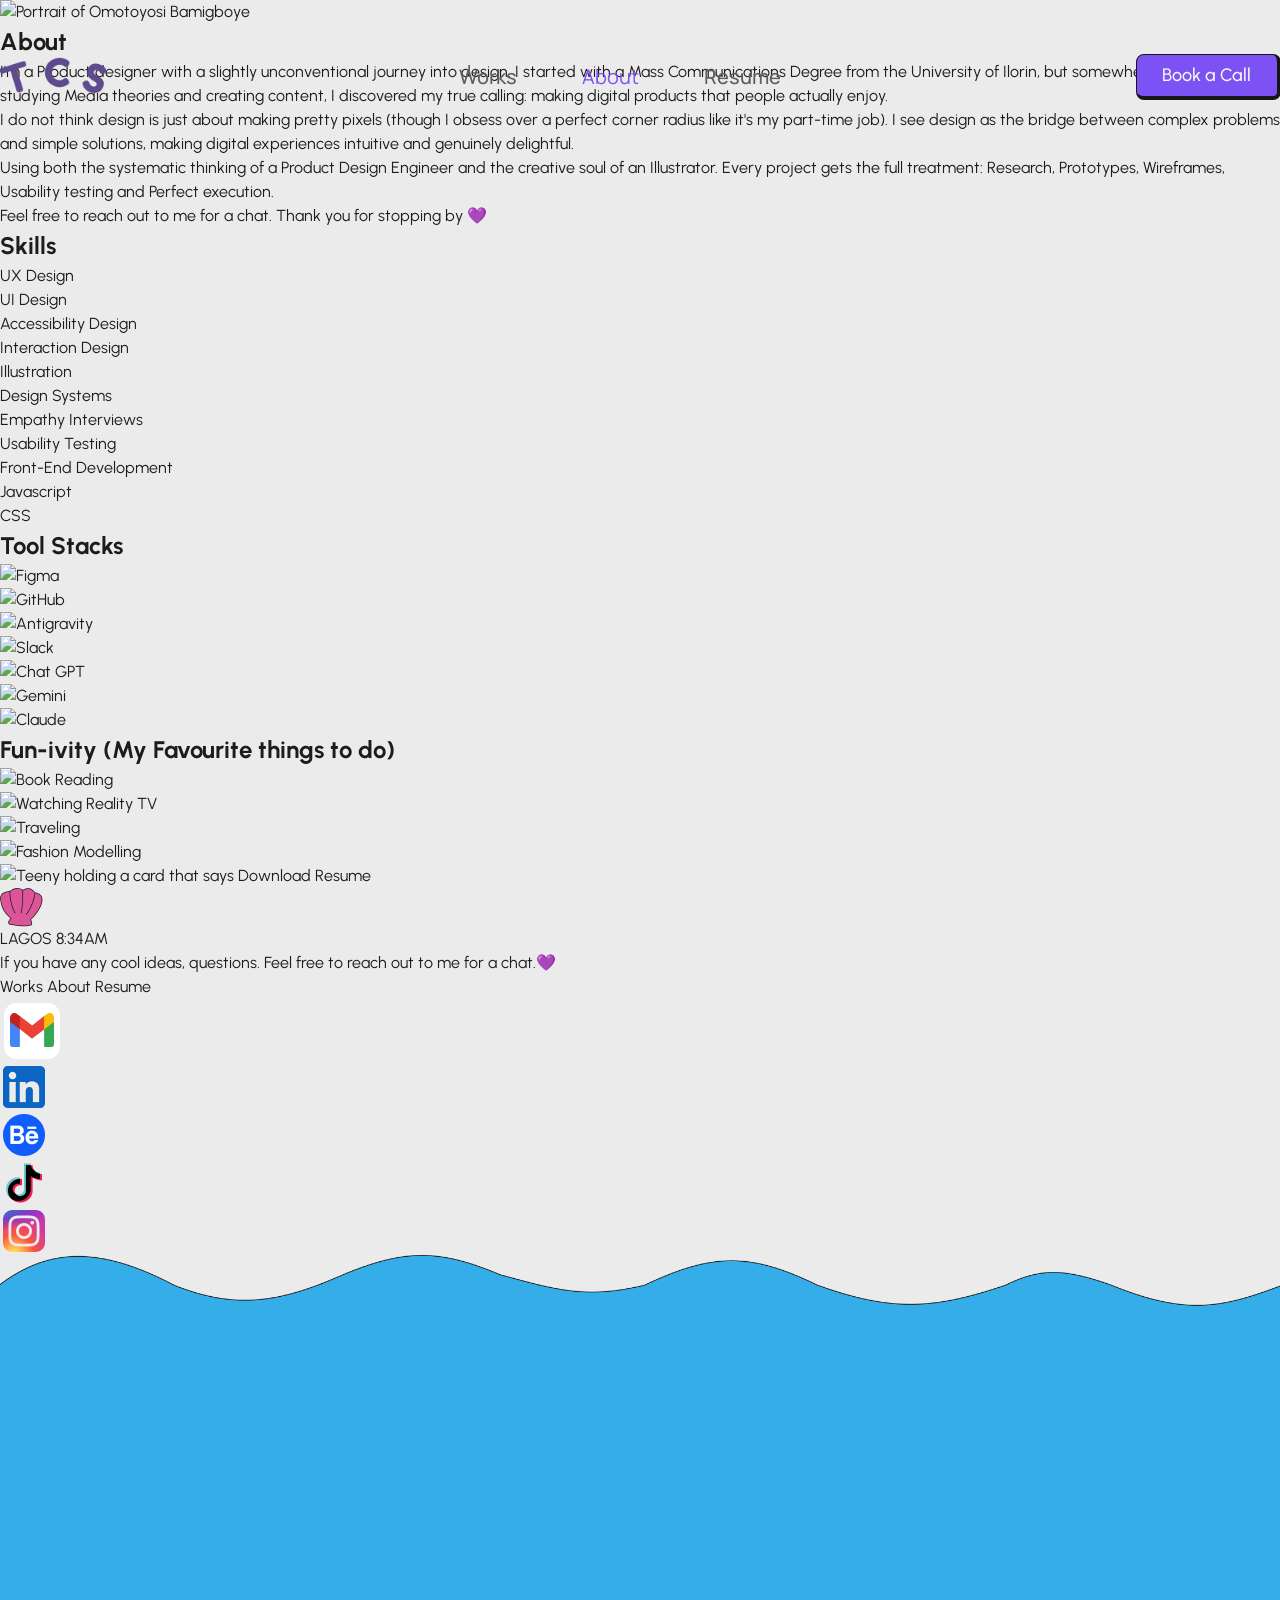
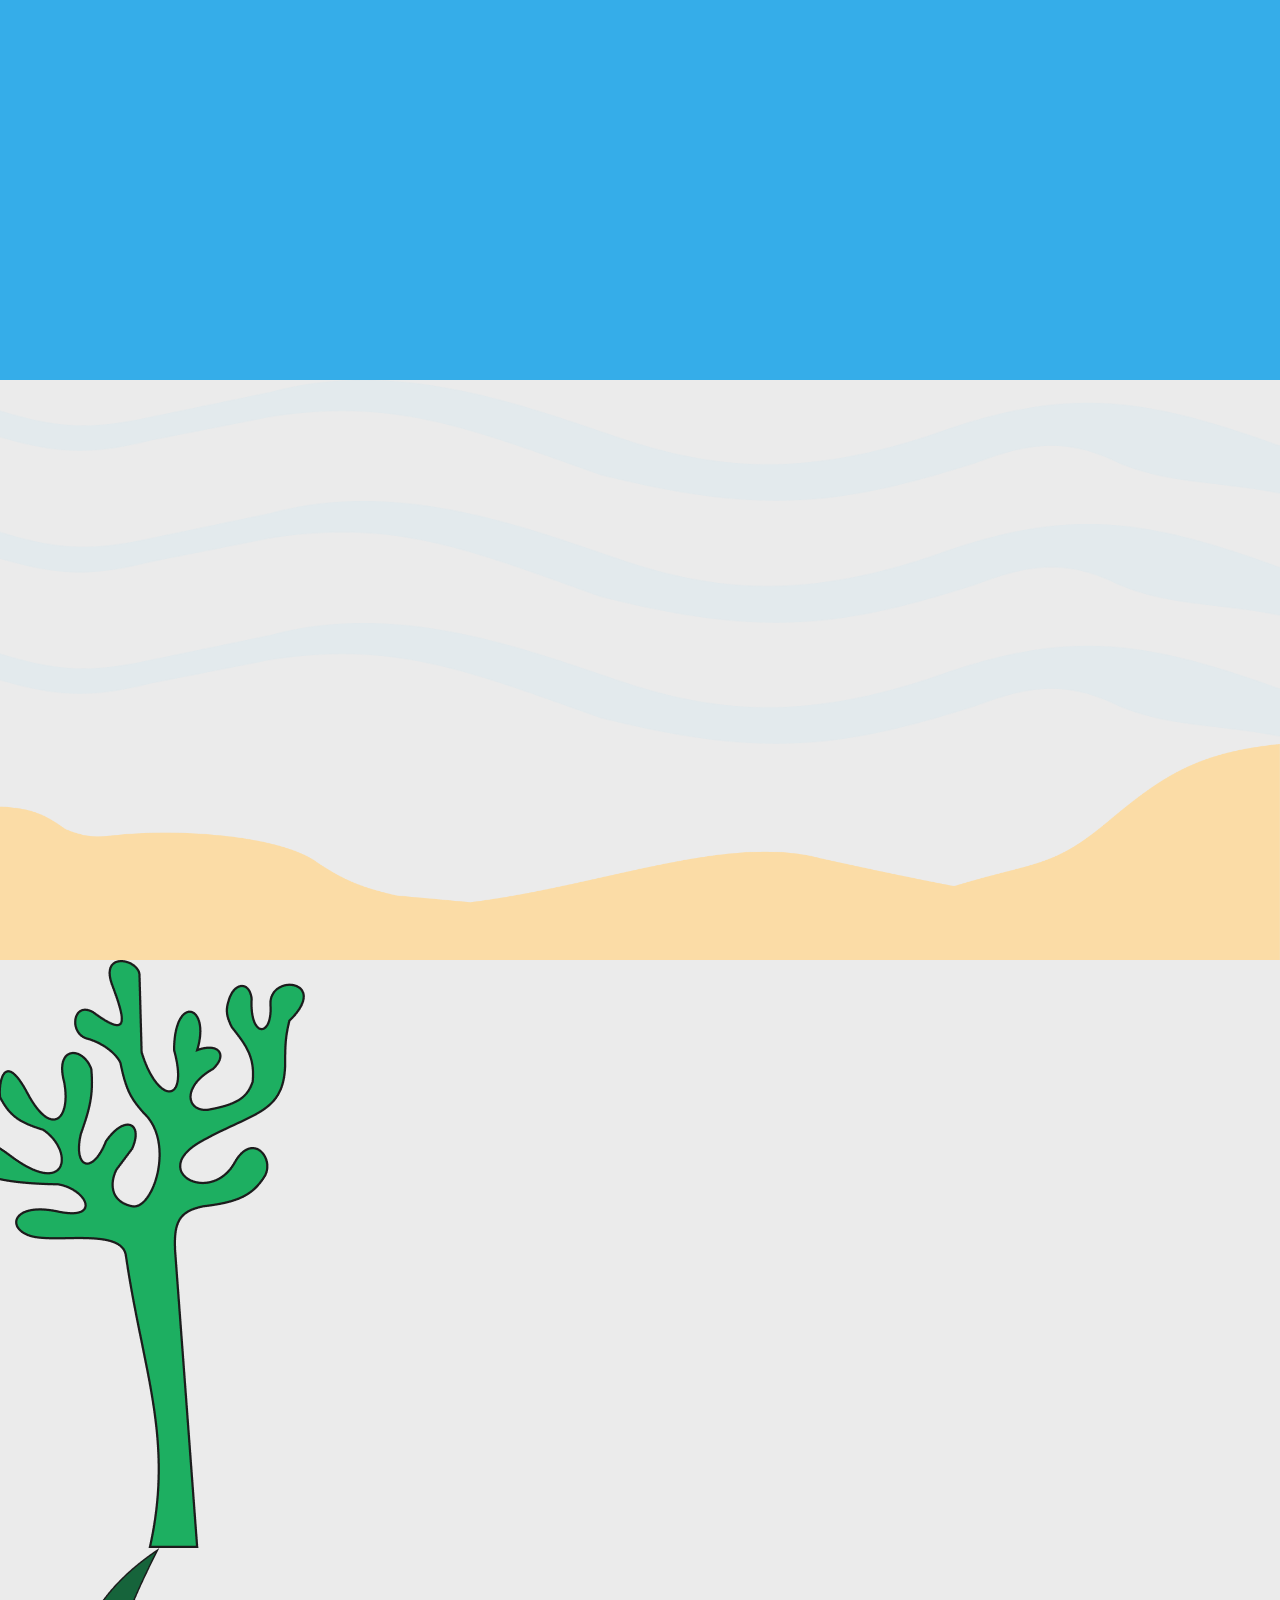
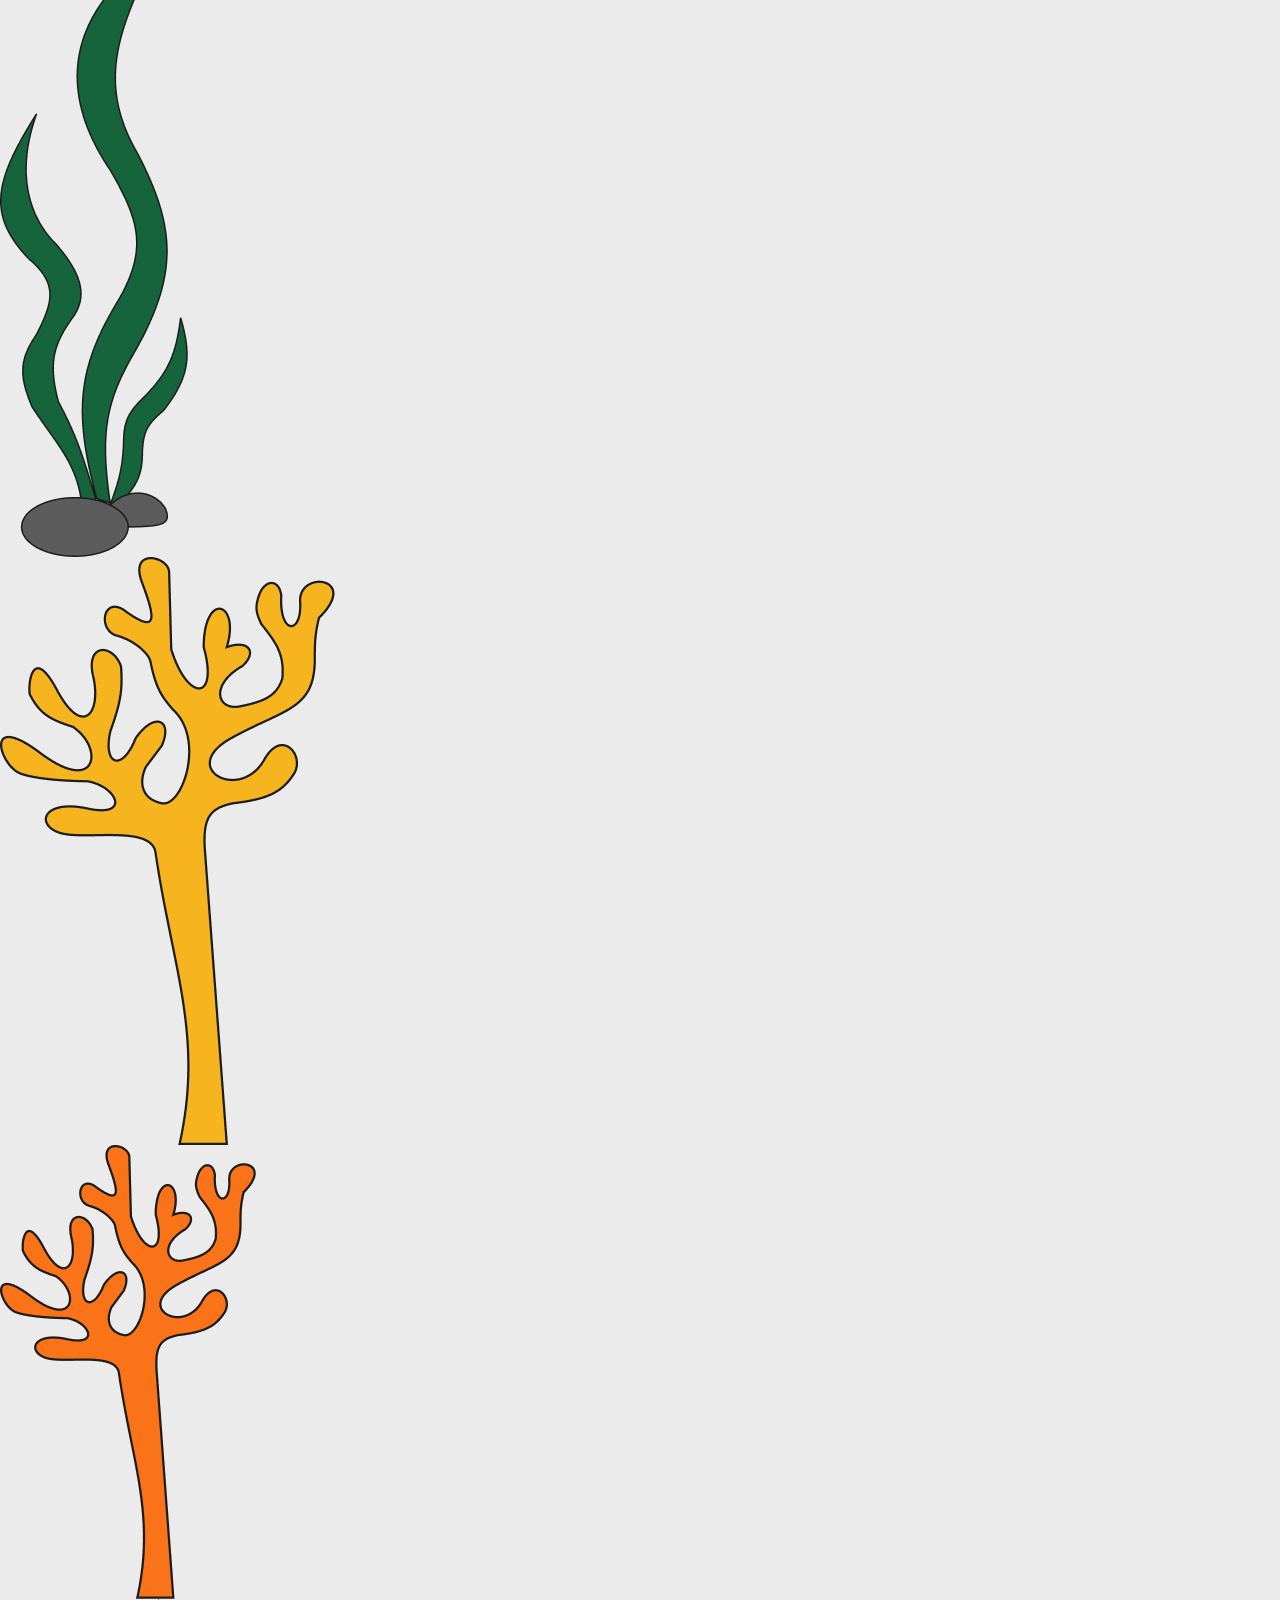
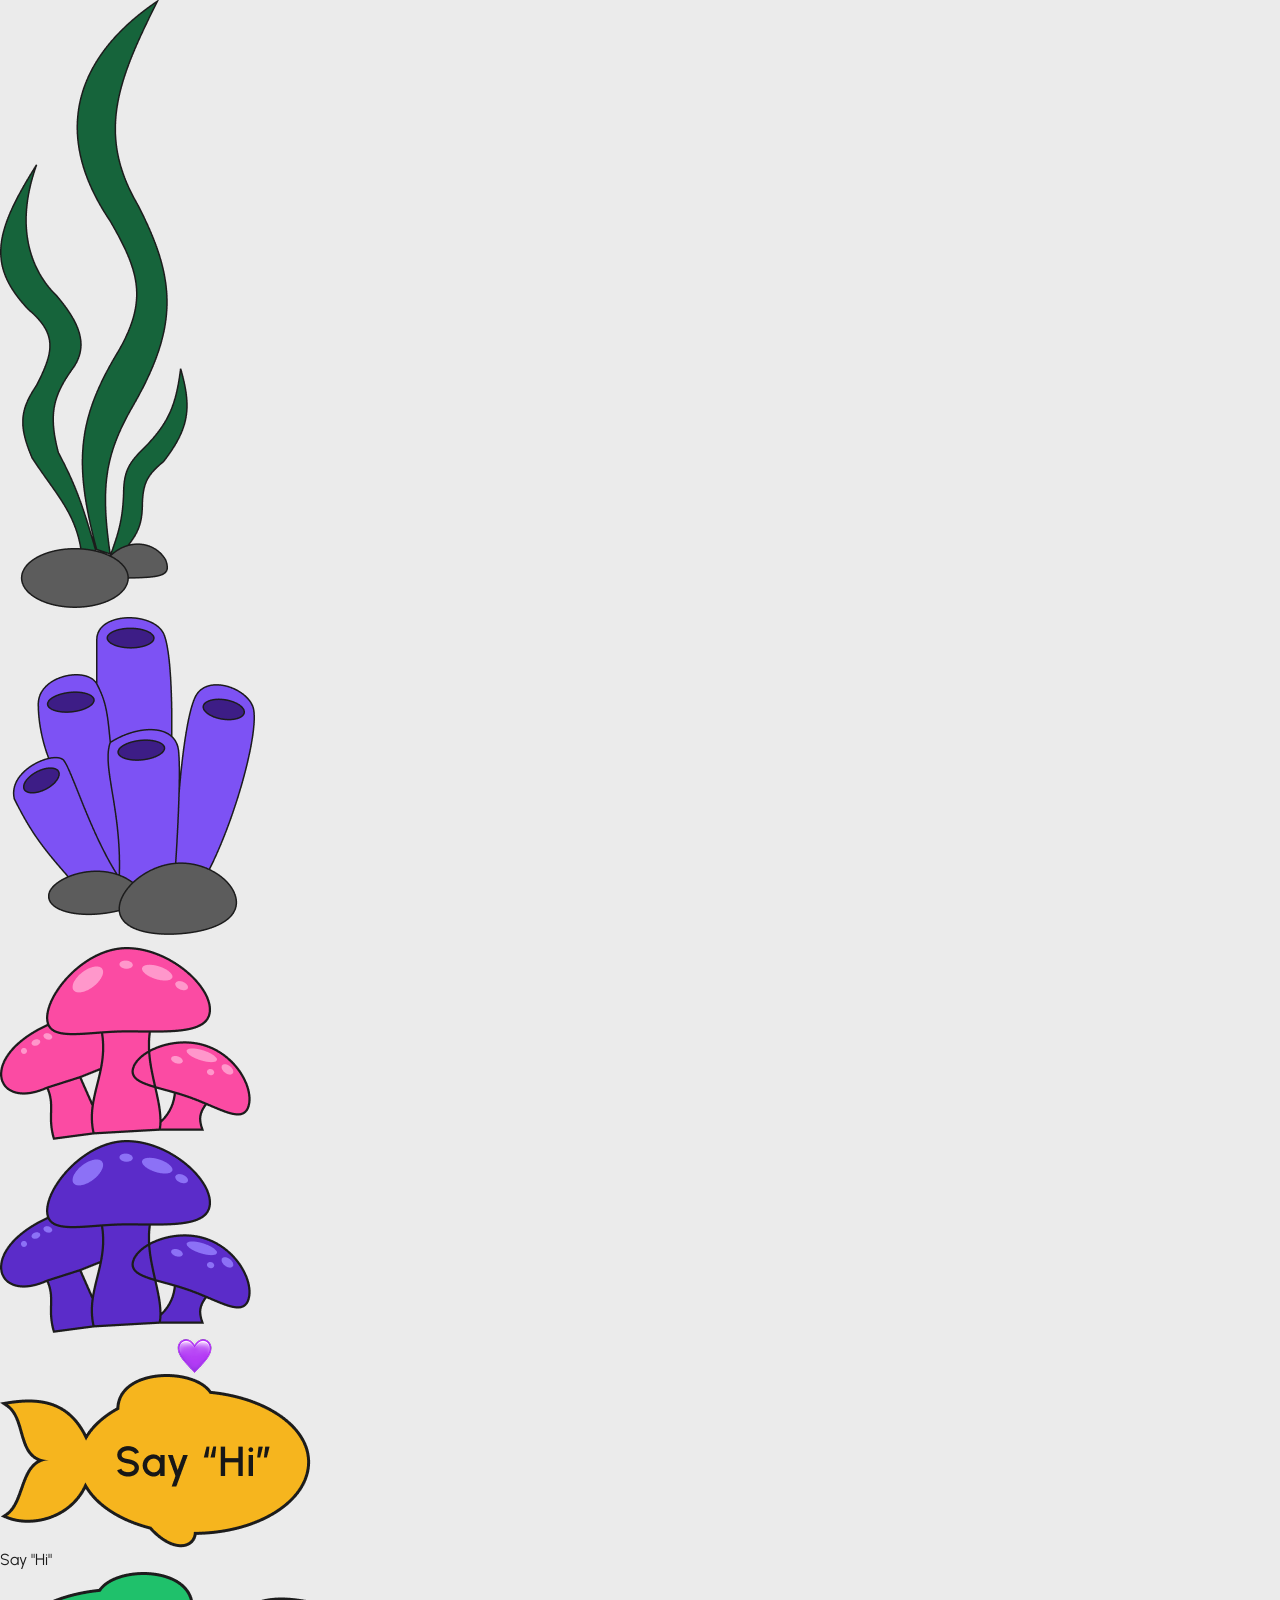
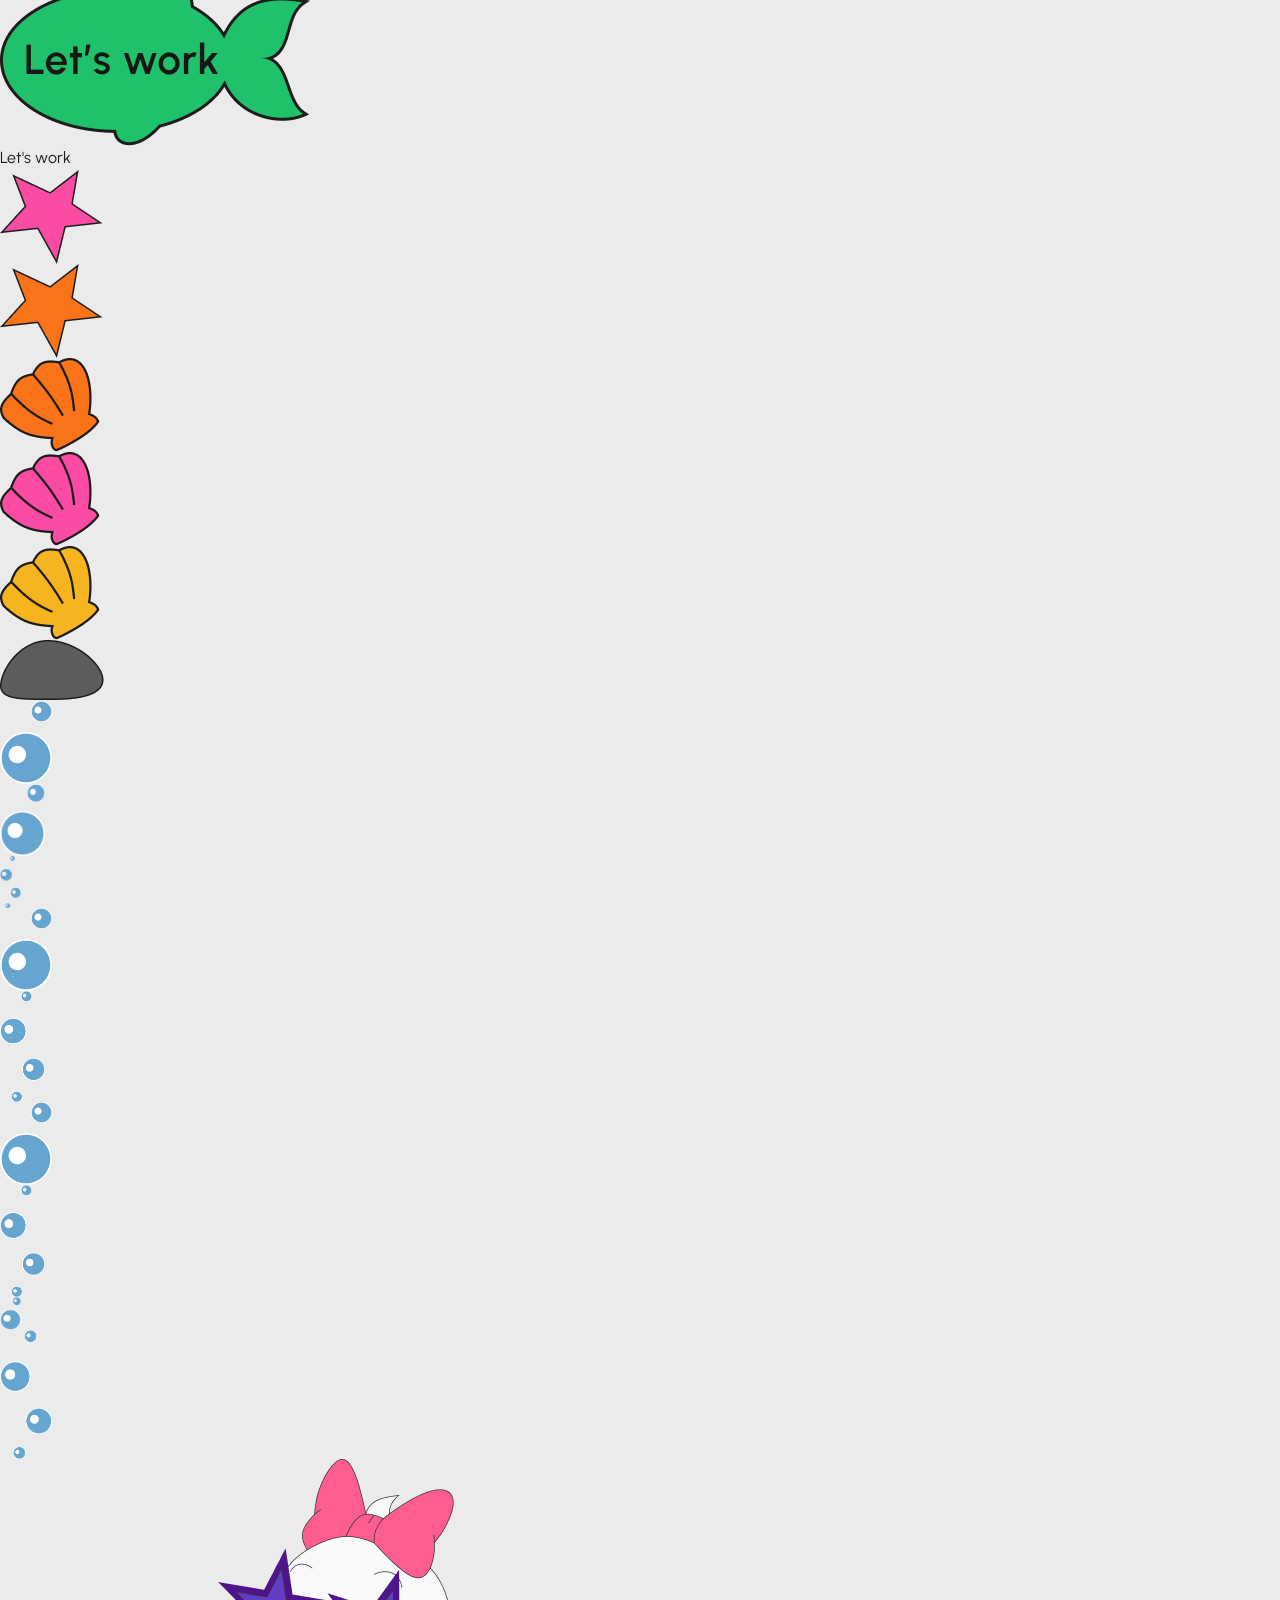
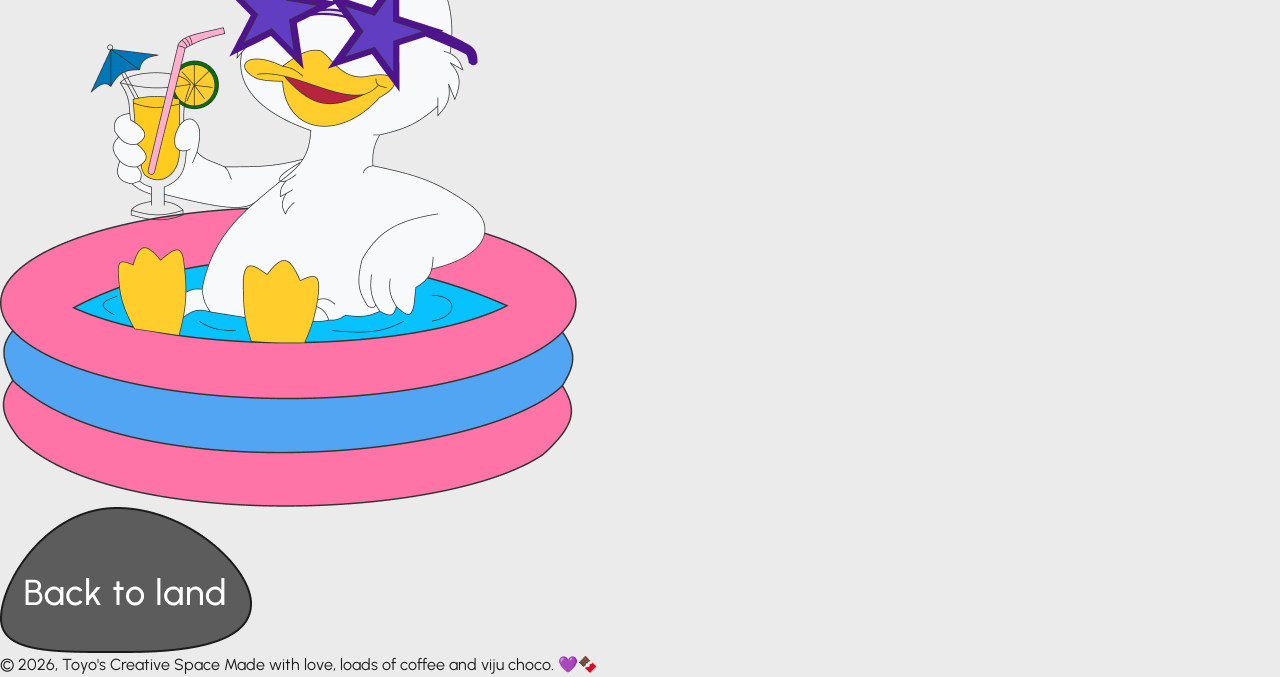
==== about.html @ 99647dff "made some changes to the project view" ====
<!DOCTYPE html>
<html lang="en">
<head>
  <meta charset="UTF-8">
  <meta name="viewport" content="width=device-width, initial-scale=1.0">
  <meta name="description" content="About Omotoyosi Bamigboye — Product Designer, Design Engineer & Illustrator.">
  <title>About — Toyo's Creative Space</title>
  <link rel="stylesheet" href="css/global.css">
  <link rel="stylesheet" href="css/style.css">
  <link rel="stylesheet" href="css/about.css">
  <link href="https://fonts.googleapis.com/css2?family=Dancing+Script:wght@500&display=swap" rel="stylesheet">
  <link rel="icon" href="favicon.ico" type="image/x-icon">
</head>
<body>

  <!-- Skip Link -->
  <a href="#main-content" class="skip-link">Skip to main content</a>

  <!-- Mobile Menu Overlay -->
  <div class="mobile-menu" id="mobile-menu" role="dialog" aria-modal="true" aria-label="Navigation menu">
    <div class="mobile-menu__header">
      <a href="index.html" class="mobile-menu__logo">
        <img src="portfolio-design-images/tcs-logo.png" alt="Toyo's Creative Space home">
      </a>
      <button class="mobile-menu__close" aria-label="Close navigation menu">
        <svg width="18" height="18" viewBox="0 0 18 18" fill="none" xmlns="http://www.w3.org/2000/svg" aria-hidden="true">
          <path d="M16 2L2 16M2 2L16 16" stroke="#292929" stroke-width="2" stroke-linecap="round"/>
        </svg>
      </button>
    </div>
    <nav class="mobile-menu__nav">
      <a href="index.html#projects" class="mobile-menu__link">Works</a>
      <a href="about.html" class="mobile-menu__link">About</a>
      <a href="https://drive.google.com/file/d/1CQYjmtOOulWqzke0gi_U4UttHId4qYxD/view?usp=drive_link" class="mobile-menu__link" target="_blank" rel="noopener noreferrer">Resume</a>
    </nav>
    <div class="mobile-menu__actions">
      <a href="https://cal.com/toyoscreativespace/project-discovery-call" class="mobile-menu__btn" target="_blank" rel="noopener noreferrer" aria-label="Book a call (opens in new tab)">&#128197; Book a Call &rarr;</a>
    </div>
  </div>

  <!-- Navigation -->
  <header>
    <nav class="nav" aria-label="Main navigation">
      <a href="index.html" class="nav__logo"><img src="portfolio-design-images/tcs-logo.png" alt="Toyo's Creative Space home"></a>
      <div class="nav__links">
        <a href="index.html#projects" class="nav__link">Works</a>
        <a href="about.html" class="nav__link nav__link--active">About</a>
        <a href="https://drive.google.com/file/d/1CQYjmtOOulWqzke0gi_U4UttHId4qYxD/view?usp=drive_link" class="nav__link" target="_blank" rel="noopener noreferrer">Resume</a>
      </div>
      <div class="nav__actions">
        <a href="https://cal.com/toyoscreativespace/project-discovery-call" class="nav__btn" target="_blank" rel="noopener noreferrer" aria-label="Book a call (opens in new tab)">Book a Call</a>
        <button class="nav__hamburger" aria-expanded="false" aria-controls="mobile-menu" aria-label="Open navigation menu">
          <span class="nav__hamburger-line"></span>
          <span class="nav__hamburger-line"></span>
          <span class="nav__hamburger-line"></span>
        </button>
      </div>
    </nav>
  </header>

  <!-- Main Content -->
  <main id="main-content">

    <!-- PORTRAIT -->
    <section class="about-portrait" aria-label="Portrait of Omotoyosi">
      <img src="about-assets/toyo-image.png" alt="Portrait of Omotoyosi Bamigboye" class="about-portrait__img" loading="eager">
    </section>

    <!-- ABOUT TEXT -->
    <section class="about-text" aria-label="About Toyo">
      <div class="about-section-header">
        <img src="about-assets/blue star.png" alt="" class="about-star" aria-hidden="true">
        <h2 class="about-section-title">About</h2>
      </div>
      <div class="about-text__body">
        <p>I'm a Product designer with a slightly unconventional journey into design. I started with a Mass Communications Degree from the University of Ilorin, but somewhere between studying Media theories and creating content, I discovered my true calling: making digital products that people actually enjoy.</p>
        <p>I do not think design is just about making pretty pixels (though I obsess over a perfect corner radius like it's my part-time job). I see design as the bridge between complex problems and simple solutions, making digital experiences intuitive and genuinely delightful.</p>
        <p>Using both the systematic thinking of a Product Design Engineer and the creative soul of an Illustrator. Every project gets the full treatment: Research, Prototypes, Wireframes, Usability testing and Perfect execution.</p>
        <p>Feel free to reach out to me for a chat. Thank you for stopping by &#x1F49C;</p>
      </div>
    </section>

    <!-- SKILLS -->
    <section class="about-skills" aria-label="Skills">
      <div class="about-section-header">
        <img src="about-assets/purple star.png" alt="" class="about-star" aria-hidden="true">
        <h2 class="about-section-title">Skills</h2>
      </div>
      <div class="skills-container">
        <div class="skills-row" style="gap:29px;">
          <div class="skill-badge"><span class="skill-badge__dot"></span><span class="skill-badge__text">UX Design</span></div>
          <div class="skill-badge"><span class="skill-badge__dot"></span><span class="skill-badge__text">UI Design</span></div>
          <div class="skill-badge"><span class="skill-badge__dot"></span><span class="skill-badge__text">Accessibility Design</span></div>
          <div class="skill-badge"><span class="skill-badge__dot"></span><span class="skill-badge__text">Interaction Design</span></div>
          <div class="skill-badge"><span class="skill-badge__dot"></span><span class="skill-badge__text">Illustration</span></div>
          <div class="skill-badge"><span class="skill-badge__dot"></span><span class="skill-badge__text">Design Systems</span></div>
        </div>
        <div class="skills-row" style="gap:37px;">
          <div class="skill-badge"><span class="skill-badge__dot"></span><span class="skill-badge__text">Empathy Interviews</span></div>
          <div class="skill-badge"><span class="skill-badge__dot"></span><span class="skill-badge__text">Usability Testing</span></div>
          <div class="skill-badge"><span class="skill-badge__dot"></span><span class="skill-badge__text">Front-End Development</span></div>
          <div class="skill-badge"><span class="skill-badge__dot"></span><span class="skill-badge__text">Javascript</span></div>
          <div class="skill-badge"><span class="skill-badge__dot"></span><span class="skill-badge__text">CSS</span></div>
        </div>
      </div>
    </section>

    <!-- TOOL STACKS -->
    <section class="about-tools" aria-label="Tool Stacks">
      <div class="about-section-header">
        <img src="about-assets/pink star.png" alt="" class="about-star" aria-hidden="true">
        <h2 class="about-section-title">Tool Stacks</h2>
      </div>
      <div class="tools-grid">
        <div class="tools-row">
          <img src="about-assets/figma-skill.png" alt="Figma" class="tool-img">
          <img src="about-assets/github-skill.png" alt="GitHub" class="tool-img">
          <img src="about-assets/antigravity-skill.png" alt="Antigravity" class="tool-img tool-img--wide">
          <img src="about-assets/slack-skill.png" alt="Slack" class="tool-img">
        </div>
        <div class="tools-row">
          <img src="about-assets/chat-gpt-skill.png" alt="Chat GPT" class="tool-img">
          <img src="about-assets/gemini-skill.png" alt="Gemini" class="tool-img">
          <img src="about-assets/claude-skill.png" alt="Claude" class="tool-img">
        </div>
      </div>
    </section>

    <!-- FUN-IVITY -->
    <section class="about-funivity" aria-label="Fun-ivity, favourite activities">
      <div class="about-section-header about-section-header--padded">
        <img src="about-assets/orange star.png" alt="" class="about-star" aria-hidden="true">
        <h2 class="about-section-title">Fun-ivity (My Favourite things to do)</h2>
      </div>

      <div class="funivity-stack" role="button" tabindex="0" aria-label="Click to expand favourite activities" aria-expanded="false">

        <!-- Card 1: Book Reading — top of stack, z-index 4 -->
        <div class="funivity-card">
          <img src="about-assets/book-reading-fun.png" alt="Book Reading" class="funivity-card__img" loading="lazy">
        </div>

        <!-- Card 2: Watching Reality TV — z-index 3 -->
        <div class="funivity-card">
          <img src="about-assets/reality-tv-fun.png" alt="Watching Reality TV" class="funivity-card__img" loading="lazy">
        </div>

        <!-- Card 3: Traveling — z-index 2 -->
        <div class="funivity-card">
          <img src="about-assets/traveling-fun.png" alt="Traveling" class="funivity-card__img" loading="lazy">
        </div>

        <!-- Card 4: Fashion Modelling — bottom of stack, z-index 1 -->
        <div class="funivity-card">
          <img src="about-assets/modeling-fun.png" alt="Fashion Modelling" class="funivity-card__img" loading="lazy">
        </div>

      </div>
    </section>

    <!-- RESUME DOWNLOAD -->
    <section class="about-resume" aria-label="Resume download">
      <a href="https://drive.google.com/file/d/1CQYjmtOOulWqzke0gi_U4UttHId4qYxD/view?usp=drive_link" class="about-resume__link" target="_blank" rel="noopener noreferrer" aria-label="View resume on Google Drive (opens in new tab)">
        <div class="about-resume__wrapper">
          <img src="about-assets/resume holder.png" alt="Teeny holding a card that says Download Resume" class="about-resume__img" loading="lazy">
          <div class="about-resume__paper" aria-hidden="true"></div>
        </div>
      </a>
    </section>

  </main>

  <!-- FOOTER — exact copy from index.html -->
  <footer class="footer" aria-label="Site footer">

    <div class="footer__top">
      <div class="footer__row1">
        <img src="icons/sea shells.png" alt="" class="footer__shell-icon">
        <span class="footer__label">LAGOS</span>
        <span class="footer__time" id="lagos-time" aria-live="polite" aria-label="Current time in Lagos, Nigeria"></span>
      </div>
      <div class="footer__row2">
        <div class="footer__message">
          <p>If you have any cool ideas, questions. Feel free to reach out to me for a chat.&#x1F49C;</p>
        </div>
        <nav class="footer__nav" aria-label="Footer navigation">
          <a href="index.html">Works</a>
          <a href="about.html">About</a>
          <a href="#">Resume</a>
        </nav>
        <div class="footer__socials">
          <a href="mailto:omotoyosi2sure@gmail.com" target="_blank" rel="noopener noreferrer" aria-label="Send email to Toyo (opens in new tab)">
            <img src="icons/Gmail.png" alt="">
          </a>
          <a href="https://linkedin.com/in/omotoyosi-bamigboye" target="_blank" rel="noopener noreferrer" aria-label="Visit Toyo on LinkedIn (opens in new tab)">
            <img src="icons/Linkedin.png" alt="">
          </a>
          <a href="https://behance.net/omotoyobamigbo" target="_blank" rel="noopener noreferrer" aria-label="Visit Toyo on Behance (opens in new tab)">
            <img src="icons/Behance.png" alt="">
          </a>
          <a href="https://tiktok.com/@toyoscreativespace" target="_blank" rel="noopener noreferrer" aria-label="Visit Toyo on TikTok (opens in new tab)">
            <img src="icons/Tiktok.png" alt="">
          </a>
          <a href="https://instagram.com/toyoscreativespace" target="_blank" rel="noopener noreferrer" aria-label="Visit Toyo on Instagram (opens in new tab)">
            <img src="icons/Instagram.png" alt="">
          </a>
        </div>
      </div>
    </div>

    <div class="underwater">
      <img src="portfolio-design-images/footer illustrations/blue sea water.png" alt="" class="underwater__water-bg">
      <img src="portfolio-design-images/footer illustrations/waves.png" alt="" class="underwater__wave underwater__wave--1">
      <img src="portfolio-design-images/footer illustrations/waves.png" alt="" class="underwater__wave underwater__wave--2">
      <img src="portfolio-design-images/footer illustrations/waves.png" alt="" class="underwater__wave underwater__wave--3">
      <img src="portfolio-design-images/footer illustrations/sand.png" alt="" class="underwater__sand">
      <img src="portfolio-design-images/footer illustrations/green-coral.png" alt="" class="underwater__seaweed-green">
      <img src="portfolio-design-images/footer illustrations/dark green seaweed.png" alt="" class="underwater__seaweed-dark">
      <img src="portfolio-design-images/footer illustrations/yellow coral.png" alt="" class="underwater__coral-yellow">
      <img src="portfolio-design-images/footer illustrations/orange coral.png" alt="" class="underwater__coral-orange">
      <img src="portfolio-design-images/footer illustrations/dark green seaweed.png" alt="" class="underwater__seaweed-right">
      <img src="portfolio-design-images/footer illustrations/purple tube coral.png" alt="" class="underwater__coral-purple">
      <img src="portfolio-design-images/footer illustrations/pink mushrooms.png" alt="" class="underwater__mushroom-pink">
      <img src="portfolio-design-images/footer illustrations/purple mushrooms.png" alt="" class="underwater__mushroom-purple">
      <div class="underwater__fish-orange-wrapper">
        <img src="portfolio-design-images/footer illustrations/yellow fish.png" alt="Fish saying Say Hi" class="underwater__fish-orange">
        <span class="underwater__fish-text-orange">Say "Hi"</span>
      </div>
      <div class="underwater__fish-green-wrapper">
        <img src="portfolio-design-images/footer illustrations/green fish.png" alt="Fish saying Let's work" class="underwater__fish-green">
        <span class="underwater__fish-text-green">Let's work</span>
      </div>
      <img src="portfolio-design-images/footer illustrations/pink-star.png" alt="" class="underwater__star-pink">
      <img src="portfolio-design-images/footer illustrations/orange star.png" alt="" class="underwater__star-orange">
      <img src="portfolio-design-images/footer illustrations/orange shells.png" alt="" class="underwater__shell-orange">
      <img src="portfolio-design-images/footer illustrations/pink-shell.png" alt="" class="underwater__shell-pink">
      <img src="portfolio-design-images/footer illustrations/yellow shells.png" alt="" class="underwater__shell-yellow">
      <img src="portfolio-design-images/footer illustrations/rocks.png" alt="" class="underwater__rocks">
      <img src="portfolio-design-images/footer illustrations/bubbles.png" alt="" class="underwater__bubble" style="width:52px;left:24px;top:362px;">
      <img src="portfolio-design-images/footer illustrations/bubbles.png" alt="" class="underwater__bubble" style="width:45px;left:272px;top:416px;">
      <img src="portfolio-design-images/footer illustrations/bubbles (1).png" alt="" class="underwater__bubble" style="width:21px;left:372px;top:650px;">
      <img src="portfolio-design-images/footer illustrations/bubbles.png" alt="" class="underwater__bubble" style="width:52px;left:616px;top:751px;">
      <img src="portfolio-design-images/footer illustrations/bubbles (1).png" alt="" class="underwater__bubble" style="width:45px;left:772px;top:442px;">
      <img src="portfolio-design-images/footer illustrations/bubbles.png" alt="" class="underwater__bubble" style="width:52px;left:857px;top:695px;">
      <img src="portfolio-design-images/footer illustrations/bubbles (1).png" alt="" class="underwater__bubble" style="width:45px;left:1029px;top:410px;">
      <img src="portfolio-design-images/footer illustrations/bubbles.png" alt="" class="underwater__bubble" style="width:21px;left:1141px;top:784px;">
      <img src="portfolio-design-images/footer illustrations/bubbles (1).png" alt="" class="underwater__bubble" style="width:52px;left:1271px;top:484px;">
      <img src="portfolio-design-images/teeny in floater.png" alt="Teeny relaxing in pool float" class="underwater__teeny">
      <a href="#" class="underwater__back-to-land" onclick="scrollToTop();return false;" role="button" aria-label="Scroll back to top">
        <img src="portfolio-design-images/footer illustrations/back to land rock.png" alt="Back to land">
      </a>
      <div class="underwater__bottom-bar">
        <span>&copy; 2026, Toyo's Creative Space</span>
        <span>Made with love, loads of coffee and viju choco. &#x1F49C;&#x1F36B;</span>
      </div>
    </div>

  </footer>

  <script src="js/main.js"></script>
  <script src="js/about.js"></script>
</body>
</html>
---- css/global.css ----
@import url('https://fonts.googleapis.com/css2?family=Emilys+Candy&family=Urbanist:wght@400;500;600;700&family=Manrope:wght@500&display=swap');
@import url('variables.css');

*,
*::before,
*::after {
  margin: 0;
  padding: 0;
  box-sizing: border-box;
}

html {
  scroll-behavior: smooth;
}

body {
  font-family: var(--font-family-primary);
  background: var(--color-page-bg);
  color: var(--color-text-primary);
  line-height: 1.5;
  -webkit-font-smoothing: antialiased;
  -moz-osx-font-smoothing: grayscale;
}

img {
  display: block;
  max-width: 100%;
}

a {
  text-decoration: none;
  color: inherit;
}

ul {
  list-style: none;
}

button {
  cursor: pointer;
  border: none;
  background: none;
  font-family: inherit;
}

.skip-link {
  position: absolute;
  top: -100%;
  left: 0;
  background: var(--color-primary);
  color: var(--color-text-on-primary);
  padding: var(--spacing-xs) var(--spacing-m);
  z-index: 10000;
  font-family: var(--font-family-primary);
  font-weight: var(--font-weight-medium);
}

.skip-link:focus {
  top: 0;
}

:focus-visible {
  outline: 2px solid var(--color-primary);
  outline-offset: 2px;
}

@media (prefers-reduced-motion: reduce) {
  *,
  *::before,
  *::after {
    animation-duration: 0.01ms !important;
    animation-iteration-count: 1 !important;
    transition-duration: 0.01ms !important;
    scroll-behavior: auto !important;
  }
}
---- css/style.css ----
/* ========================================
   NAVIGATION
   ======================================== */

.nav {
  width: 1322px;
  height: 74px;
  position: fixed;
  top: 40px;
  left: 50%;
  transform: translateX(-50%);
  display: flex;
  justify-content: space-between;
  align-items: center;
  z-index: 1000;
  transition: all 0.4s cubic-bezier(0.4, 0, 0.2, 1);
  padding: 0 20px;
  border-radius: 0;
}

.nav--scrolled {
  width: calc(100% - 80px);
  max-width: 1400px;
  top: 16px;
  height: 64px;
  padding: 0 32px;
  border-radius: 100px;
  background: rgba(255, 255, 255, 0.25);
  backdrop-filter: blur(16px);
  -webkit-backdrop-filter: blur(16px);
  border: none;
  box-shadow: 0 8px 32px rgba(0, 0, 0, 0.08);
}

.nav__logo {
  display: flex;
  align-items: center;
  align-self: center;
}

.nav__logo img {
  height: 40px;
  width: auto;
}

.nav__links {
  display: flex;
  gap: 65px;
  width: 329px;
  height: 27px;
  align-items: center;
}

.nav__link {
  font-family: var(--font-family-nav);
  font-weight: 500;
  font-size: 20px;
  color: var(--color-text-link);
  transition: color var(--duration-fast) var(--ease-default);
}

.nav__link:hover {
  color: var(--color-primary);
}

.nav__link--active {
  color: var(--color-primary) !important;
  font-weight: 400;
}

.nav__actions {
  display: flex;
  align-items: center;
}

.nav__btn {
  display: flex;
  justify-content: center;
  align-items: center;
  text-align: center;
  width: 145px;
  height: 46px;
  background: var(--color-primary);
  border-width: 0.5px 4px 4px 0.5px;
  border-style: solid;
  border-color: var(--color-border);
  border-radius: var(--radius-sm);
  padding: 12px 16px;
  font-family: var(--font-family-primary);
  font-weight: var(--font-weight-medium);
  font-size: 18px;
  color: var(--color-text-inverse);
  transition: background var(--duration-fast) var(--ease-default);
}

.nav__btn:hover {
  background: var(--color-primary-dark);
}

.nav__hamburger {
  display: none;
  width: 44px;
  height: 44px;
  flex-direction: column;
  justify-content: center;
  align-items: center;
  gap: 5px;
}

.nav__hamburger-line {
  width: 24px;
  height: 2px;
  background: var(--color-text-primary);
  transition: transform var(--duration-normal) var(--ease-default), opacity var(--duration-normal) var(--ease-default);
}

.nav__hamburger.active .nav__hamburger-line:nth-child(1) {
  transform: rotate(45deg) translate(5px, 5px);
}

.nav__hamburger.active .nav__hamburger-line:nth-child(2) {
  opacity: 0;
}

.nav__hamburger.active .nav__hamburger-line:nth-child(3) {
  transform: rotate(-45deg) translate(5px, -5px);
}

.mobile-menu {
  display: none;
  position: fixed;
  top: 0;
  left: 0;
  width: 100%;
  height: 100%;
  background: #ffffff;
  z-index: 999;
  flex-direction: column;
  align-items: stretch;
}

.mobile-menu.open {
  display: flex;
}

.mobile-menu__header {
  display: flex;
  align-items: center;
  justify-content: space-between;
  padding: 20px 24px;
  border-bottom: 1px solid #E5E5E5;
}

.mobile-menu__logo {
  display: flex;
  align-items: center;
}

.mobile-menu__logo img {
  height: 36px;
  width: auto;
}

.mobile-menu__close {
  width: 44px;
  height: 44px;
  border: 1.5px solid #DEDEDE;
  border-radius: 10px;
  background: #ffffff;
  display: flex;
  align-items: center;
  justify-content: center;
  cursor: pointer;
  flex-shrink: 0;
  transition: background var(--duration-fast) var(--ease-default);
}

.mobile-menu__close:hover {
  background: #F5F5F5;
}

.mobile-menu__nav {
  display: flex;
  flex-direction: column;
  flex: 1;
}

.mobile-menu__link {
  font-family: var(--font-family-primary);
  font-weight: var(--font-weight-medium);
  font-size: 22px;
  color: var(--color-text-primary);
  padding: 22px 24px;
  border-bottom: 1px solid #E5E5E5;
  text-decoration: none;
  display: block;
  transition: background var(--duration-fast) var(--ease-default);
}

.mobile-menu__link:hover {
  background: #F9F9F9;
}

.mobile-menu__actions {
  padding: 24px;
}

.mobile-menu__btn {
  display: flex;
  align-items: center;
  justify-content: center;
  width: 100%;
  height: 58px;
  background: var(--color-primary);
  border-width: 0.5px 4px 4px 0.5px;
  border-style: solid;
  border-color: var(--color-border);
  border-radius: var(--radius-sm);
  font-family: var(--font-family-primary);
  font-weight: var(--font-weight-medium);
  font-size: 20px;
  color: var(--color-text-inverse);
  text-decoration: none;
  transition: background var(--duration-fast) var(--ease-default);
}

.mobile-menu__btn:hover {
  background: var(--color-primary-dark);
}

/* ========================================
   HERO
   ======================================== */

.hero {
  width: 1512px;
  height: 920px;
  background: var(--color-page-bg);
  flex: none;
  order: 0;
  align-self: stretch;
  flex-grow: 0;
  position: relative;
  margin: 0 auto;
}

.hero__content {
  width: 762px;
  position: relative;
  left: 94px;
  top: 221px;
  display: flex;
  flex-direction: column;
  gap: 20px;
}

.hero__name {
  font-family: var(--font-family-display);
  font-weight: 400;
  font-size: 60px;
  line-height: 150%;
  letter-spacing: 0.02em;
  color: var(--color-text-primary);
  display: inline-block;
  position: relative;
}

.hero__description {
  font-family: var(--font-family-primary);
  font-weight: var(--font-weight-medium);
  font-size: 32px;
  line-height: 150%;
  letter-spacing: 0.02em;
  color: var(--color-text-secondary);
  width: 762px;
  position: relative;
}

.underline-blue,
.underline-pink,
.underline-purple {
  position: relative;
  display: inline;
}

.wiggle-img {
  position: absolute;
  left: 0;
  bottom: -2px;
  width: 100%;
  height: 7px;
  object-fit: fill;
}

.hero__name-last {
  position: relative;
  display: inline;
}

.hero__speech-bubble {
  position: absolute;
  top: -10px;
  left: calc(100% + 4px);
  width: 136.11px;
  height: 72.97px;
}

.hero__speech-img {
  width: 100%;
  height: 100%;
  object-fit: contain;
}

.scroll-indicator {
  cursor: pointer;
  text-decoration: none;
  color: #292929;
  font-family: 'Urbanist', sans-serif;
  font-weight: 500;
  font-size: 32px;
  display: flex;
  align-items: center;
  gap: 17px;
  margin-top: 40px;
}

.scroll-arrow {
  width: 40px;
  height: 40px;
  object-fit: contain;
}

.hero-image {
  position: absolute;
  left: 937px;
  top: 201px;
  width: 500px;
  height: 500px;
}

.hero-image img {
  width: 100%;
  height: 100%;
  object-fit: contain;
}

.hero__grass {
  position: absolute;
  width: 1514px;
  height: 182px;
  left: -1px;
  top: 738px;
}

.hero__grass-img {
  width: 100%;
  height: 100%;
  object-fit: cover;
}

/* ========================================
   PROJECT CARDS
   ======================================== */

.projects {
  background: var(--color-page-bg);
  padding: 80px 97px;
  display: flex;
  flex-direction: column;
  gap: 60px;
}

.project-card {
  width: 100%;
  max-width: 1315px;
  height: 550px;
  background: var(--color-white);
  border-radius: var(--radius-xl, 32px);
  padding: 16px 32px;
  display: flex;
  flex-direction: row;
  justify-content: space-between;
  align-items: center;
  gap: 20px;
  margin: 0 auto;
}

.project-card__text {
  width: 621px;
  display: flex;
  flex-direction: column;
  gap: 0;
}

.project-card__title-row {
  display: flex;
  align-items: center;
  gap: 12px;
}

.project-card__title {
  font-family: var(--font-family-primary);
  font-weight: var(--font-weight-semibold);
  font-size: 32px;
  line-height: 120%;
  letter-spacing: 0.02em;
  color: var(--color-text-primary);
}

.project-card__category {
  margin-top: 12px;
  font-family: var(--font-family-primary);
  font-weight: var(--font-weight-medium);
  font-size: 24px;
  line-height: 120%;
  letter-spacing: 0.02em;
  color: var(--color-text-secondary);
}

.project-card__description {
  margin-top: 24px;
  width: 582px;
  font-family: var(--font-family-primary);
  font-weight: var(--font-weight-medium);
  font-size: 24px;
  line-height: 150%;
  letter-spacing: 0.02em;
  color: var(--color-text-description);
}

.project-card__metrics {
  margin-top: 24px;
  display: flex;
  flex-direction: column;
  gap: 8px;
}

.project-card__metric {
  display: flex;
  align-items: center;
  gap: 8px;
  font-family: var(--font-family-primary);
  font-weight: var(--font-weight-medium);
  font-size: 24px;
  color: var(--color-text-description);
}

.project-card__check {
  color: var(--color-primary);
  font-weight: var(--font-weight-bold);
}

.project-card__check-icon {
  width: 28px;
  height: 28px;
  object-fit: contain;
  flex-shrink: 0;
}

.project-card__btn {
  margin-top: 24px;
  width: 160px;
  height: 42px;
  background: var(--color-primary);
  border-width: 0.5px 4px 4px 0.5px;
  border-style: solid;
  border-color: var(--color-border);
  border-radius: var(--radius-sm);
  padding: 10px;
  font-family: var(--font-family-primary);
  font-weight: var(--font-weight-medium);
  font-size: 18px;
  color: var(--color-text-inverse);
  display: flex;
  align-items: center;
  justify-content: center;
  transition: background var(--duration-fast) var(--ease-default);
}

.project-card__btn:hover {
  background: var(--color-primary-dark);
}

.project-card__btn:active {
  transform: scale(0.96);
}

.project-card__image {
  width: 584px;
  height: 474px;
  background: var(--color-page-bg);
  border-radius: var(--radius-card);
  overflow: hidden;
  display: flex;
  align-items: center;
  justify-content: center;
}

.project-card__image img {
  width: 100%;
  height: 100%;
  object-fit: cover;
}

.project-card__icon {
  width: 35.57px;
  height: 35.57px;
  flex-shrink: 0;
  display: flex;
  align-items: center;
  justify-content: center;
  overflow: hidden;
}

.project-card__icon-img {
  width: 100%;
  height: 100%;
  object-fit: contain;
}

.project-card--reverse {
  flex-direction: row-reverse;
}

/* ========================================
   SLIDESHOW
   ======================================== */

.slideshow {
  width: 100%;
  height: 809px;
  background: var(--color-page-bg);
  position: relative;
  overflow: hidden;
}

.slideshow__header {
  position: absolute;
  left: 111px;
  top: 41px;
  display: flex;
  align-items: center;
  gap: 12px;
}

.slideshow__icon {
  width: 28px;
  height: 28px;
  object-fit: contain;
}

.slideshow__title {
  font-family: var(--font-family-display);
  font-weight: 400;
  font-size: 32px;
  line-height: 150%;
  letter-spacing: 0.02em;
  color: var(--color-text-primary);
}

.slideshow__viewport {
  position: absolute;
  width: 100%;
  height: 620px;
  left: 0;
  top: 120px;
  overflow: hidden;
}

.slideshow__track {
  display: flex;
  flex-direction: row;
  gap: 24px;
  width: max-content;
  will-change: transform;
}

.slideshow__slide {
  width: 580px;
  height: 620px;
  border-radius: var(--radius-card);
  flex-shrink: 0;
  overflow: hidden;
}

.slideshow__slide img {
  width: 100%;
  height: 100%;
  object-fit: cover;
}

/* ========================================
   FOOTER
   ======================================== */

/* ========================================
   SITE FOOTER
   ======================================== */

.site-footer {
  position: relative;
  width: 100%;
  min-height: 700px;
  background-image: url('../portfolio-design-images/footer illustrations/blue sea water.png');
  background-size: cover;
  background-position: center;
  background-repeat: no-repeat;
  overflow: visible;
  padding-top: 130px;
}

/* Wave image — at the very top edge of the entire footer */
.site-footer__wave {
  position: absolute;
  top: 0;
  left: 0;
  width: 100%;
  height: auto;
  display: block;
  z-index: 4;
  pointer-events: none;
}

/* ── Part 1: Top Info Band ── */

.footer-band {
  position: relative;
  z-index: 5;
  display: flex;
  align-items: flex-start;
  justify-content: space-between;
  padding: 48px 80px;
  background: transparent;
}

.footer-band__left {
  display: flex;
  flex-direction: column;
  gap: var(--spacing-m);
  max-width: 400px;
}

.footer-band__clock {
  font-family: var(--font-family-primary);
  font-size: 16px;
  font-weight: var(--font-weight-semibold);
  color: #FFFFFF;
  margin: 0;
}

.footer-band__message {
  font-family: var(--font-family-primary);
  font-size: 20px;
  font-weight: var(--font-weight-regular);
  color: #FFFFFF;
  line-height: 1.6;
  margin: 0;
  max-width: 400px;
}

.footer-band__nav {
  display: flex;
  flex-direction: column;
  gap: var(--spacing-m);
}

.footer-band__nav-link,
.footer-band__nav-link:hover,
.footer-band__nav-link:focus,
.footer-band__nav-link:active {
  font-family: var(--font-family-primary);
  font-size: 20px;
  font-weight: var(--font-weight-medium);
  color: #FFFFFF !important;
  text-decoration: none !important;
}

.footer-band__socials {
  display: flex;
  flex-direction: row;
  gap: var(--spacing-s);
  align-items: center;
}

.footer-band__social-btn,
.footer-band__social-btn:hover,
.footer-band__social-btn:focus,
.footer-band__social-btn:active {
  display: flex;
  align-items: center;
  justify-content: center;
  width: 56px;
  height: 56px;
  border-radius: 50%;
  background: var(--color-white);
  text-decoration: none;
  flex-shrink: 0;
  transition: none;
}

.footer-band__social-btn img {
  width: 28px;
  height: 28px;
  object-fit: contain;
  display: block;
  pointer-events: none;
}

/* ========================================
   UNDERWATER SCENE
   ======================================== */

.footer-sea {
  position: relative;
  width: 100%;
  height: 500px;
  overflow: visible;
}

/* Sand floor */
.footer-sea__sand {
  position: absolute;
  bottom: 0;
  left: 0;
  width: 100%;
  height: 100px;
  background: var(--color-sand);
  border-radius: 60px 60px 0 0;
  z-index: 1;
}

/* All illustrated elements share this base */
.footer-sea__el {
  position: absolute;
  width: auto;
  object-fit: contain;
  z-index: 2;
}

/* Fish wrappers — position set via inline style on each */
.footer-sea__fish-wrap {
  position: absolute;
  z-index: 3;
}

.footer-sea__fish-img {
  height: 90px;
  width: auto;
  display: block;
}

.footer-sea__fish-img--flip {
  transform: scaleX(-1);
}

.footer-sea__fish-text {
  position: absolute;
  top: 50%;
  left: 50%;
  transform: translate(-50%, -50%);
  font-family: var(--font-family-primary);
  font-size: 16px;
  font-weight: var(--font-weight-semibold);
  color: var(--color-text-primary);
  white-space: nowrap;
  pointer-events: none;
}

/* Teeny in floater — top right, peeks above the wave */
.footer-sea__teeny {
  position: absolute;
  right: 80px;
  top: -60px;
  height: 200px;
  width: auto;
  object-fit: contain;
  z-index: 10;
}

/* CSS bubbles */
.footer-sea__bubble {
  position: absolute;
  border-radius: 50%;
  background: transparent;
  border: 2px solid rgba(255, 255, 255, 0.6);
  z-index: 3;
  pointer-events: none;
}

/* Bottom bar — sits on the sand */
.footer-sea__bar {
  position: absolute;
  bottom: 16px;
  left: 0;
  width: 100%;
  display: flex;
  align-items: center;
  justify-content: space-between;
  padding: 0 40px;
  box-sizing: border-box;
  z-index: 5;
}

.footer-sea__back-btn {
  background: #333333;
  color: var(--color-white);
  border: none;
  border-radius: var(--radius-full);
  padding: 10px 24px;
  font-family: var(--font-family-primary);
  font-size: 14px;
  font-weight: var(--font-weight-medium);
  cursor: pointer;
  line-height: 1;
}

.footer-sea__back-btn:hover,
.footer-sea__back-btn:focus {
  background: #333333;
  outline: 2px solid var(--color-white);
  outline-offset: 2px;
}

.footer-sea__copyright,
.footer-sea__tagline {
  font-family: var(--font-family-primary);
  font-size: 14px;
  font-weight: var(--font-weight-regular);
  color: var(--color-text-primary);
}

/* ========================================
   RESPONSIVE - TABLET (768px)
   ======================================== */

@media (max-width: 1024px) {
  .nav {
    width: calc(100% - 40px);
    left: 50%;
    transform: translateX(-50%);
    top: 20px;
  }

  .nav__links {
    display: none;
  }

  .nav__btn {
    display: none;
  }

  .nav__hamburger {
    display: flex;
  }

  .hero {
    width: 100%;
    height: auto;
    min-height: 800px;
  }

  .hero__content {
    width: 90%;
    left: 5%;
    top: 150px;
    position: relative;
  }

  .hero__name {
    width: 100%;
    font-size: 48px;
  }

  .hero__description {
    width: 100%;
    font-size: 24px;
  }

  .hero__speech-bubble {
    left: 410px;
    top: -35px;
  }

  .hero-image {
    position: relative;
    left: auto;
    top: auto;
    width: 350px;
    height: 350px;
    margin: 40px auto 0;
  }

  .hero-image img {
    width: 100%;
    height: 100%;
    object-fit: contain;
  }

  .scroll-indicator {
    font-size: 24px;
    margin-top: 20px;
  }

  .scroll-arrow {
    width: 32px;
    height: 32px;
  }

  .hero__grass {
    width: 100%;
    position: relative;
    top: auto;
    left: auto;
    margin-top: 40px;
  }

  .projects {
    padding: 40px 24px;
    gap: 40px;
  }

  .project-card {
    flex-direction: column;
    height: auto;
    padding: var(--spacing-m);
    width: 100%;
  }

  .project-card--reverse {
    flex-direction: column;
  }

  .project-card__text {
    width: 100%;
  }

  .project-card__description {
    width: 100%;
  }

  .project-card__image {
    width: 100%;
    height: 300px;
  }

  .slideshow {
    width: 100%;
    height: auto;
    padding-bottom: 40px;
  }

  .slideshow__viewport {
    width: 90%;
    left: 5%;
    position: relative;
    top: auto;
    margin-top: 100px;
  }

  .slideshow__slide {
    width: 300px;
    height: 350px;
  }

  .footer {
    width: 100%;
  }

  .footer__top {
    padding: 30px 24px;
  }

  .footer__row2 {
    flex-direction: column;
    gap: 30px;
  }

  .footer__message {
    max-width: 100%;
  }

  .footer__socials {
    justify-content: center;
  }

  .underwater {
    height: 500px;
  }

  .underwater__sand {
    height: 150px;
  }

  .underwater__bottom-bar {
    flex-direction: column;
    gap: 8px;
    padding: 0 24px;
    text-align: center;
  }

  .underwater__teeny {
    width: 180px;
    right: 20px;
    bottom: 256px;
  }

  .underwater__back-to-land {
    left: 24px;
    bottom: 80px;
  }

  .underwater__back-to-land img {
    max-width: 120px;
  }

  .hero__content {
    top: 120px;
  }
}

/* ========================================
   RESPONSIVE - MOBILE (375px)
   ======================================== */

@media (max-width: 768px) {
  .nav {
    top: 16px;
  }

  .hero {
    min-height: 700px;
  }

  .hero__content {
    top: 100px;
    gap: 12px;
  }

  .hero__name {
    font-size: 36px;
    width: 100%;
  }

  .hero__description {
    font-size: 18px;
    width: 100%;
  }

  .hero__speech-bubble {
    left: 310px;
    top: -25px;
    width: 100px;
    height: 55px;
  }

  .hero-image {
    position: relative;
    width: 250px;
    height: 250px;
    margin: 30px auto 0;
  }

  .hero-image img {
    width: 100%;
    height: 100%;
    object-fit: contain;
  }

  .scroll-indicator {
    font-size: 20px;
  }

  .scroll-arrow {
    width: 28px;
    height: 28px;
  }

  .hero__grass {
    height: 120px;
  }

  .projects {
    padding: 24px 16px;
    gap: 24px;
  }

  .project-card {
    padding: var(--spacing-s);
  }

  .project-card__title {
    font-size: 24px;
  }

  .project-card__category {
    font-size: 18px;
  }

  .project-card__description {
    font-size: 16px;
    width: 100%;
  }

  .project-card__image {
    height: 220px;
  }

  .project-card__metric {
    font-size: 14px;
  }

  .slideshow__header {
    left: 24px;
    top: 24px;
  }

  .slideshow__title {
    font-size: 24px;
  }

  .slideshow__viewport {
    margin-top: 80px;
  }

  .slideshow__slide {
    width: 250px;
    height: 300px;
  }

  .footer__top {
    padding: 20px 16px;
  }

  .footer__message p {
    font-size: 18px;
  }

  .footer__nav a {
    font-size: 18px;
  }

  .footer__socials a {
    width: 48px;
    height: 48px;
  }

  .footer__socials a img {
    width: 24px;
    height: 24px;
  }

  .underwater {
    height: 400px;
  }

  .underwater__sand {
    height: 120px;
  }

  .underwater__teeny {
    width: 150px;
    right: 20px;
    bottom: 120px;
  }

  .underwater__back-to-land {
    left: 16px;
    bottom: 70px;
  }

  .underwater__back-to-land img {
    max-width: 100px;
  }

  .underwater__bottom-bar {
    font-size: 14px;
    flex-direction: column;
    gap: 6px;
    padding: 0 16px;
    text-align: center;
  }

  .underwater__bubble {
    display: none;
  }
}
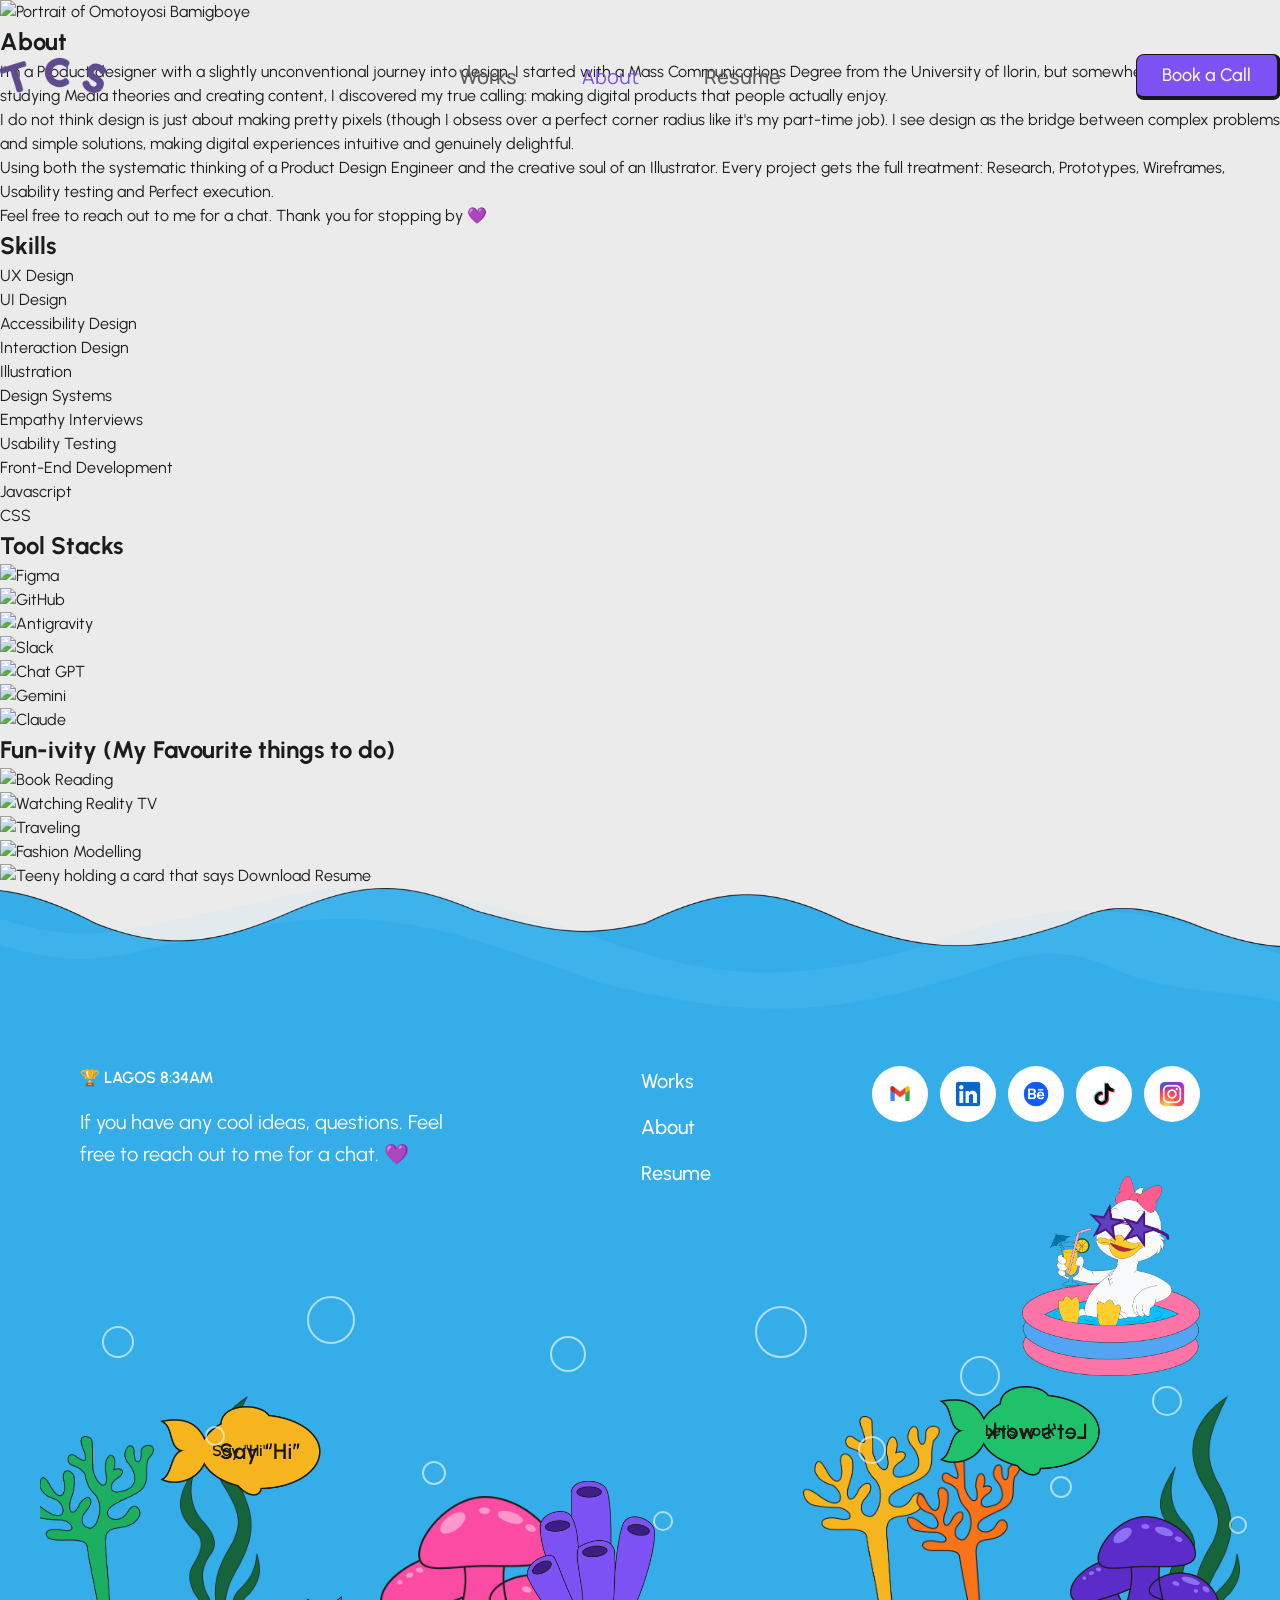
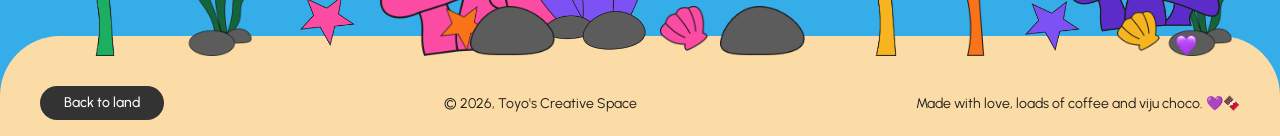
==== commit a3164230: "Add new design elements and filters" ====
--- a/about.html
+++ b/about.html
@@ -171,88 +171,154 @@
   </main>
 
   <!-- FOOTER — exact copy from index.html -->
-  <footer class="footer" aria-label="Site footer">
-
-    <div class="footer__top">
-      <div class="footer__row1">
-        <img src="icons/sea shells.png" alt="" class="footer__shell-icon">
-        <span class="footer__label">LAGOS</span>
-        <span class="footer__time" id="lagos-time" aria-live="polite" aria-label="Current time in Lagos, Nigeria"></span>
-      </div>
-      <div class="footer__row2">
-        <div class="footer__message">
-          <p>If you have any cool ideas, questions. Feel free to reach out to me for a chat.&#x1F49C;</p>
-        </div>
-        <nav class="footer__nav" aria-label="Footer navigation">
-          <a href="index.html">Works</a>
-          <a href="about.html">About</a>
-          <a href="#">Resume</a>
-        </nav>
-        <div class="footer__socials">
-          <a href="mailto:omotoyosi2sure@gmail.com" target="_blank" rel="noopener noreferrer" aria-label="Send email to Toyo (opens in new tab)">
-            <img src="icons/Gmail.png" alt="">
-          </a>
-          <a href="https://linkedin.com/in/omotoyosi-bamigboye" target="_blank" rel="noopener noreferrer" aria-label="Visit Toyo on LinkedIn (opens in new tab)">
-            <img src="icons/Linkedin.png" alt="">
-          </a>
-          <a href="https://behance.net/omotoyobamigbo" target="_blank" rel="noopener noreferrer" aria-label="Visit Toyo on Behance (opens in new tab)">
-            <img src="icons/Behance.png" alt="">
-          </a>
-          <a href="https://tiktok.com/@toyoscreativespace" target="_blank" rel="noopener noreferrer" aria-label="Visit Toyo on TikTok (opens in new tab)">
-            <img src="icons/Tiktok.png" alt="">
-          </a>
-          <a href="https://instagram.com/toyoscreativespace" target="_blank" rel="noopener noreferrer" aria-label="Visit Toyo on Instagram (opens in new tab)">
-            <img src="icons/Instagram.png" alt="">
-          </a>
-        </div>
-      </div>
+  <footer class="site-footer" aria-label="Site footer">
+
+    <!-- Wave at the very top edge of the footer — sits on top of blue water bg -->
+    <img src="portfolio-design-images/footer illustrations/waves.png"
+         alt="" aria-hidden="true" loading="lazy"
+         class="site-footer__wave">
+
+    <!-- INFO BAND — sits on blue water below the wave -->
+    <div class="footer-band">
+
+      <!-- Left: clock + message -->
+      <div class="footer-band__left">
+        <p class="footer-band__clock">🏆 LAGOS <span id="lagos-time" aria-live="polite" aria-label="Current time in Lagos">9:00AM</span></p>
+        <p class="footer-band__message">If you have any cool ideas, questions. Feel free to reach out to me for a chat. 💜</p>
+      </div>
+
+      <!-- Middle: nav links -->
+      <nav class="footer-band__nav" aria-label="Footer navigation">
+        <a href="index.html" class="footer-band__nav-link">Works</a>
+        <a href="about.html" class="footer-band__nav-link">About</a>
+        <a href="#" class="footer-band__nav-link">Resume</a>
+      </nav>
+
+      <!-- Right: social icon circles -->
+      <div class="footer-band__socials">
+        <a href="mailto:toyobammy@gmail.com" target="_blank" rel="noopener noreferrer" aria-label="Email Toyo" class="footer-band__social-btn">
+          <img src="icons/Gmail.png" alt="Gmail" loading="lazy">
+        </a>
+        <a href="https://linkedin.com/in/omotoyosi-bamigboye" target="_blank" rel="noopener noreferrer" aria-label="LinkedIn" class="footer-band__social-btn">
+          <img src="icons/Linkedin.png" alt="LinkedIn" loading="lazy">
+        </a>
+        <a href="https://behance.net/omotoyobamigbo" target="_blank" rel="noopener noreferrer" aria-label="Behance" class="footer-band__social-btn">
+          <img src="icons/Behance.png" alt="Behance" loading="lazy">
+        </a>
+        <a href="https://tiktok.com/@toyoscreativespace" target="_blank" rel="noopener noreferrer" aria-label="TikTok" class="footer-band__social-btn">
+          <img src="icons/Tiktok.png" alt="TikTok" loading="lazy">
+        </a>
+        <a href="https://instagram.com/toyoscreativespace" target="_blank" rel="noopener noreferrer" aria-label="Instagram" class="footer-band__social-btn">
+          <img src="icons/Instagram.png" alt="Instagram" loading="lazy">
+        </a>
+      </div>
+
     </div>
 
-    <div class="underwater">
-      <img src="portfolio-design-images/footer illustrations/blue sea water.png" alt="" class="underwater__water-bg">
-      <img src="portfolio-design-images/footer illustrations/waves.png" alt="" class="underwater__wave underwater__wave--1">
-      <img src="portfolio-design-images/footer illustrations/waves.png" alt="" class="underwater__wave underwater__wave--2">
-      <img src="portfolio-design-images/footer illustrations/waves.png" alt="" class="underwater__wave underwater__wave--3">
-      <img src="portfolio-design-images/footer illustrations/sand.png" alt="" class="underwater__sand">
-      <img src="portfolio-design-images/footer illustrations/green-coral.png" alt="" class="underwater__seaweed-green">
-      <img src="portfolio-design-images/footer illustrations/dark green seaweed.png" alt="" class="underwater__seaweed-dark">
-      <img src="portfolio-design-images/footer illustrations/yellow coral.png" alt="" class="underwater__coral-yellow">
-      <img src="portfolio-design-images/footer illustrations/orange coral.png" alt="" class="underwater__coral-orange">
-      <img src="portfolio-design-images/footer illustrations/dark green seaweed.png" alt="" class="underwater__seaweed-right">
-      <img src="portfolio-design-images/footer illustrations/purple tube coral.png" alt="" class="underwater__coral-purple">
-      <img src="portfolio-design-images/footer illustrations/pink mushrooms.png" alt="" class="underwater__mushroom-pink">
-      <img src="portfolio-design-images/footer illustrations/purple mushrooms.png" alt="" class="underwater__mushroom-purple">
-      <div class="underwater__fish-orange-wrapper">
-        <img src="portfolio-design-images/footer illustrations/yellow fish.png" alt="Fish saying Say Hi" class="underwater__fish-orange">
-        <span class="underwater__fish-text-orange">Say "Hi"</span>
-      </div>
-      <div class="underwater__fish-green-wrapper">
-        <img src="portfolio-design-images/footer illustrations/green fish.png" alt="Fish saying Let's work" class="underwater__fish-green">
-        <span class="underwater__fish-text-green">Let's work</span>
-      </div>
-      <img src="portfolio-design-images/footer illustrations/pink-star.png" alt="" class="underwater__star-pink">
-      <img src="portfolio-design-images/footer illustrations/orange star.png" alt="" class="underwater__star-orange">
-      <img src="portfolio-design-images/footer illustrations/orange shells.png" alt="" class="underwater__shell-orange">
-      <img src="portfolio-design-images/footer illustrations/pink-shell.png" alt="" class="underwater__shell-pink">
-      <img src="portfolio-design-images/footer illustrations/yellow shells.png" alt="" class="underwater__shell-yellow">
-      <img src="portfolio-design-images/footer illustrations/rocks.png" alt="" class="underwater__rocks">
-      <img src="portfolio-design-images/footer illustrations/bubbles.png" alt="" class="underwater__bubble" style="width:52px;left:24px;top:362px;">
-      <img src="portfolio-design-images/footer illustrations/bubbles.png" alt="" class="underwater__bubble" style="width:45px;left:272px;top:416px;">
-      <img src="portfolio-design-images/footer illustrations/bubbles (1).png" alt="" class="underwater__bubble" style="width:21px;left:372px;top:650px;">
-      <img src="portfolio-design-images/footer illustrations/bubbles.png" alt="" class="underwater__bubble" style="width:52px;left:616px;top:751px;">
-      <img src="portfolio-design-images/footer illustrations/bubbles (1).png" alt="" class="underwater__bubble" style="width:45px;left:772px;top:442px;">
-      <img src="portfolio-design-images/footer illustrations/bubbles.png" alt="" class="underwater__bubble" style="width:52px;left:857px;top:695px;">
-      <img src="portfolio-design-images/footer illustrations/bubbles (1).png" alt="" class="underwater__bubble" style="width:45px;left:1029px;top:410px;">
-      <img src="portfolio-design-images/footer illustrations/bubbles.png" alt="" class="underwater__bubble" style="width:21px;left:1141px;top:784px;">
-      <img src="portfolio-design-images/footer illustrations/bubbles (1).png" alt="" class="underwater__bubble" style="width:52px;left:1271px;top:484px;">
-      <img src="portfolio-design-images/teeny in floater.png" alt="Teeny relaxing in pool float" class="underwater__teeny">
-      <a href="#" class="underwater__back-to-land" onclick="scrollToTop();return false;" role="button" aria-label="Scroll back to top">
-        <img src="portfolio-design-images/footer illustrations/back to land rock.png" alt="Back to land">
-      </a>
-      <div class="underwater__bottom-bar">
-        <span>&copy; 2026, Toyo's Creative Space</span>
-        <span>Made with love, loads of coffee and viju choco. &#x1F49C;&#x1F36B;</span>
-      </div>
+    <!-- PART 2: UNDERWATER SCENE -->
+    <div class="footer-sea" aria-label="Underwater illustration">
+
+      <!-- Sand floor -->
+      <div class="footer-sea__sand" aria-hidden="true"></div>
+
+      <!-- 1. Green coral (far left) -->
+      <img src="portfolio-design-images/footer illustrations/green-coral.png" alt="" aria-hidden="true" loading="lazy"
+           class="footer-sea__el" style="left:40px;bottom:80px;height:220px;">
+
+      <!-- 2. Dark green seaweed (second from left) -->
+      <img src="portfolio-design-images/footer illustrations/dark green seaweed.png" alt="" aria-hidden="true" loading="lazy"
+           class="footer-sea__el" style="left:180px;bottom:80px;height:260px;">
+
+      <!-- 3. Yellow fish "Say Hi" (left, swimming) -->
+      <div class="footer-sea__fish-wrap" style="left:160px;bottom:240px;" aria-hidden="true">
+        <img src="portfolio-design-images/footer illustrations/yellow fish.png" alt="" loading="lazy" class="footer-sea__fish-img">
+        <span class="footer-sea__fish-text">Say "Hi"</span>
+      </div>
+
+      <!-- 4. Pink mushroom coral (center-left) -->
+      <img src="portfolio-design-images/footer illustrations/pink mushrooms.png" alt="" aria-hidden="true" loading="lazy"
+           class="footer-sea__el" style="left:380px;bottom:80px;height:160px;">
+
+      <!-- 5. Pink starfish -->
+      <img src="portfolio-design-images/footer illustrations/pink-star.png" alt="" aria-hidden="true" loading="lazy"
+           class="footer-sea__el" style="left:300px;bottom:90px;height:50px;">
+
+      <!-- 6. Orange starfish -->
+      <img src="portfolio-design-images/footer illustrations/orange star.png" alt="" aria-hidden="true" loading="lazy"
+           class="footer-sea__el" style="left:440px;bottom:85px;height:45px;">
+
+      <!-- 7. Purple tube coral (center) -->
+      <img src="portfolio-design-images/footer illustrations/purple tube coral.png" alt="" aria-hidden="true" loading="lazy"
+           class="footer-sea__el" style="left:520px;bottom:80px;height:180px;">
+
+      <!-- 8a. Rocks (center) -->
+      <img src="portfolio-design-images/footer illustrations/rocks.png" alt="" aria-hidden="true" loading="lazy"
+           class="footer-sea__el" style="left:470px;bottom:80px;height:50px;">
+
+      <!-- 8b. Rocks (right of center) -->
+      <img src="portfolio-design-images/footer illustrations/rocks.png" alt="" aria-hidden="true" loading="lazy"
+           class="footer-sea__el" style="left:720px;bottom:80px;height:50px;">
+
+      <!-- 9. Pink shell -->
+      <img src="portfolio-design-images/footer illustrations/pink-shell.png" alt="" aria-hidden="true" loading="lazy"
+           class="footer-sea__el" style="left:660px;bottom:85px;height:45px;">
+
+      <!-- 10. Yellow coral tree (right side, large) -->
+      <img src="portfolio-design-images/footer illustrations/yellow coral.png" alt="" aria-hidden="true" loading="lazy"
+           class="footer-sea__el" style="right:340px;bottom:80px;height:240px;">
+
+      <!-- 11. Orange coral tree (right side, smaller) -->
+      <img src="portfolio-design-images/footer illustrations/orange coral.png" alt="" aria-hidden="true" loading="lazy"
+           class="footer-sea__el" style="right:260px;bottom:80px;height:200px;">
+
+      <!-- 12. Dark green seaweed (far right) -->
+      <img src="portfolio-design-images/footer illustrations/dark green seaweed.png" alt="" aria-hidden="true" loading="lazy"
+           class="footer-sea__el" style="right:40px;bottom:80px;height:260px;">
+
+      <!-- 13. Green fish "Let's work" (right, swimming) -->
+      <div class="footer-sea__fish-wrap footer-sea__fish-wrap--right" style="right:180px;bottom:260px;" aria-hidden="true">
+        <img src="portfolio-design-images/footer illustrations/green fish.png" alt="" loading="lazy" class="footer-sea__fish-img footer-sea__fish-img--flip">
+        <span class="footer-sea__fish-text">Let's work</span>
+      </div>
+
+      <!-- 14. Purple mushroom (far right) -->
+      <img src="portfolio-design-images/footer illustrations/purple mushrooms.png" alt="" aria-hidden="true" loading="lazy"
+           class="footer-sea__el" style="right:60px;bottom:80px;height:140px;">
+
+      <!-- 15. Yellow shell (far right) -->
+      <img src="portfolio-design-images/footer illustrations/yellow shells.png" alt="" aria-hidden="true" loading="lazy"
+           class="footer-sea__el" style="right:120px;bottom:85px;height:40px;">
+
+      <!-- 16. Purple starfish (far right) -->
+      <img src="portfolio-design-images/footer illustrations/purple star.png" alt="" aria-hidden="true" loading="lazy"
+           class="footer-sea__el" style="right:200px;bottom:85px;height:50px;">
+
+      <!-- 17. Teeny in floater (floating on water surface, top right) -->
+      <img src="portfolio-design-images/teeny in floater.png"
+           alt="Teeny the duck relaxing in a pink pool float on the water surface"
+           class="footer-sea__teeny" loading="lazy">
+
+      <!-- 18. CSS bubbles — 12 scattered across the water -->
+      <div class="footer-sea__bubble" style="width:32px;height:32px;left:8%;top:18%;" aria-hidden="true"></div>
+      <div class="footer-sea__bubble" style="width:20px;height:20px;left:16%;top:38%;" aria-hidden="true"></div>
+      <div class="footer-sea__bubble" style="width:48px;height:48px;left:24%;top:12%;" aria-hidden="true"></div>
+      <div class="footer-sea__bubble" style="width:24px;height:24px;left:33%;top:45%;" aria-hidden="true"></div>
+      <div class="footer-sea__bubble" style="width:36px;height:36px;left:43%;top:20%;" aria-hidden="true"></div>
+      <div class="footer-sea__bubble" style="width:20px;height:20px;left:51%;top:55%;" aria-hidden="true"></div>
+      <div class="footer-sea__bubble" style="width:52px;height:52px;left:59%;top:14%;" aria-hidden="true"></div>
+      <div class="footer-sea__bubble" style="width:28px;height:28px;left:67%;top:40%;" aria-hidden="true"></div>
+      <div class="footer-sea__bubble" style="width:40px;height:40px;left:75%;top:24%;" aria-hidden="true"></div>
+      <div class="footer-sea__bubble" style="width:22px;height:22px;left:82%;top:48%;" aria-hidden="true"></div>
+      <div class="footer-sea__bubble" style="width:30px;height:30px;left:90%;top:30%;" aria-hidden="true"></div>
+      <div class="footer-sea__bubble" style="width:18px;height:18px;left:96%;top:56%;" aria-hidden="true"></div>
+
+      <!-- Bottom bar -->
+      <div class="footer-sea__bar">
+        <button class="footer-sea__back-btn" onclick="scrollToTop()" aria-label="Scroll back to top of page">Back to land</button>
+        <span class="footer-sea__copyright">&copy; 2026, Toyo's Creative Space</span>
+        <span class="footer-sea__tagline">Made with love, loads of coffee and viju choco. 💜🍫</span>
+      </div>
+
     </div>
 
   </footer>
--- a/css/style.css
+++ b/css/style.css
@@ -1184,3 +1184,161 @@
     display: none;
   }
 }
+
+/* ==========================================================================
+   NEXT PROJECT — case study bottom teaser card
+   ========================================================================== */
+
+.cs-next-project {
+  padding: 56px 80px 72px;
+}
+
+.cs-next-project__label {
+  display: flex;
+  align-items: center;
+  gap: 10px;
+  margin-bottom: 28px;
+  font-family: var(--font-family-primary);
+  font-weight: var(--font-weight-semibold);
+  font-size: 22px;
+  color: var(--color-text-primary);
+}
+
+.cs-next-project__star {
+  width: 30px;
+  height: 30px;
+  object-fit: contain;
+}
+
+.cs-next-project__card {
+  max-width: 1315px;
+  margin: 0 auto;
+  background: var(--color-white);
+  border-radius: var(--radius-xl);
+  display: flex;
+  flex-direction: row;
+  align-items: stretch;
+  overflow: hidden;
+  min-height: 340px;
+}
+
+.cs-next-project__text {
+  flex: 0 0 48%;
+  padding: 44px 48px;
+  display: flex;
+  flex-direction: column;
+  justify-content: center;
+}
+
+.cs-next-project__title-row {
+  display: flex;
+  align-items: center;
+  gap: 14px;
+}
+
+.cs-next-project__icon {
+  width: 52px;
+  height: 52px;
+  border-radius: var(--radius-md);
+  overflow: hidden;
+  flex-shrink: 0;
+}
+
+.cs-next-project__icon-img {
+  width: 100%;
+  height: 100%;
+  object-fit: cover;
+}
+
+.cs-next-project__title {
+  font-family: var(--font-family-primary);
+  font-weight: var(--font-weight-semibold);
+  font-size: 30px;
+  line-height: 120%;
+  color: var(--color-text-primary);
+}
+
+.cs-next-project__category {
+  margin-top: 10px;
+  font-family: var(--font-family-primary);
+  font-weight: var(--font-weight-medium);
+  font-size: 18px;
+  color: var(--color-text-secondary);
+}
+
+.cs-next-project__description {
+  margin-top: 20px;
+  font-family: var(--font-family-primary);
+  font-weight: var(--font-weight-medium);
+  font-size: 18px;
+  line-height: 160%;
+  color: var(--color-text-description);
+}
+
+.cs-next-project__btn {
+  margin-top: 28px;
+  align-self: flex-start;
+  padding: 11px 24px;
+  background: var(--color-primary);
+  border-width: 0.5px 4px 4px 0.5px;
+  border-style: solid;
+  border-color: var(--color-border);
+  border-radius: var(--radius-sm);
+  font-family: var(--font-family-primary);
+  font-weight: var(--font-weight-medium);
+  font-size: 17px;
+  color: var(--color-text-inverse);
+  transition: background var(--duration-fast) var(--ease-default);
+}
+
+.cs-next-project__btn:hover {
+  background: var(--color-primary-dark);
+}
+
+.cs-next-project__btn:active {
+  transform: scale(0.96);
+}
+
+.cs-next-project__image {
+  flex: 1;
+  overflow: hidden;
+  background: var(--color-page-bg);
+  display: flex;
+  align-items: center;
+  justify-content: center;
+}
+
+.cs-next-project__image img {
+  width: 100%;
+  height: 100%;
+  object-fit: cover;
+  object-position: left center;
+}
+
+@media (max-width: 900px) {
+  .cs-next-project {
+    padding: 40px 24px 56px;
+  }
+
+  .cs-next-project__card {
+    flex-direction: column;
+    min-height: unset;
+  }
+
+  .cs-next-project__text {
+    flex: none;
+    padding: 32px 28px;
+  }
+
+  .cs-next-project__image {
+    height: 260px;
+  }
+
+  .cs-next-project__title {
+    font-size: 24px;
+  }
+
+  .cs-next-project__description {
+    font-size: 16px;
+  }
+}
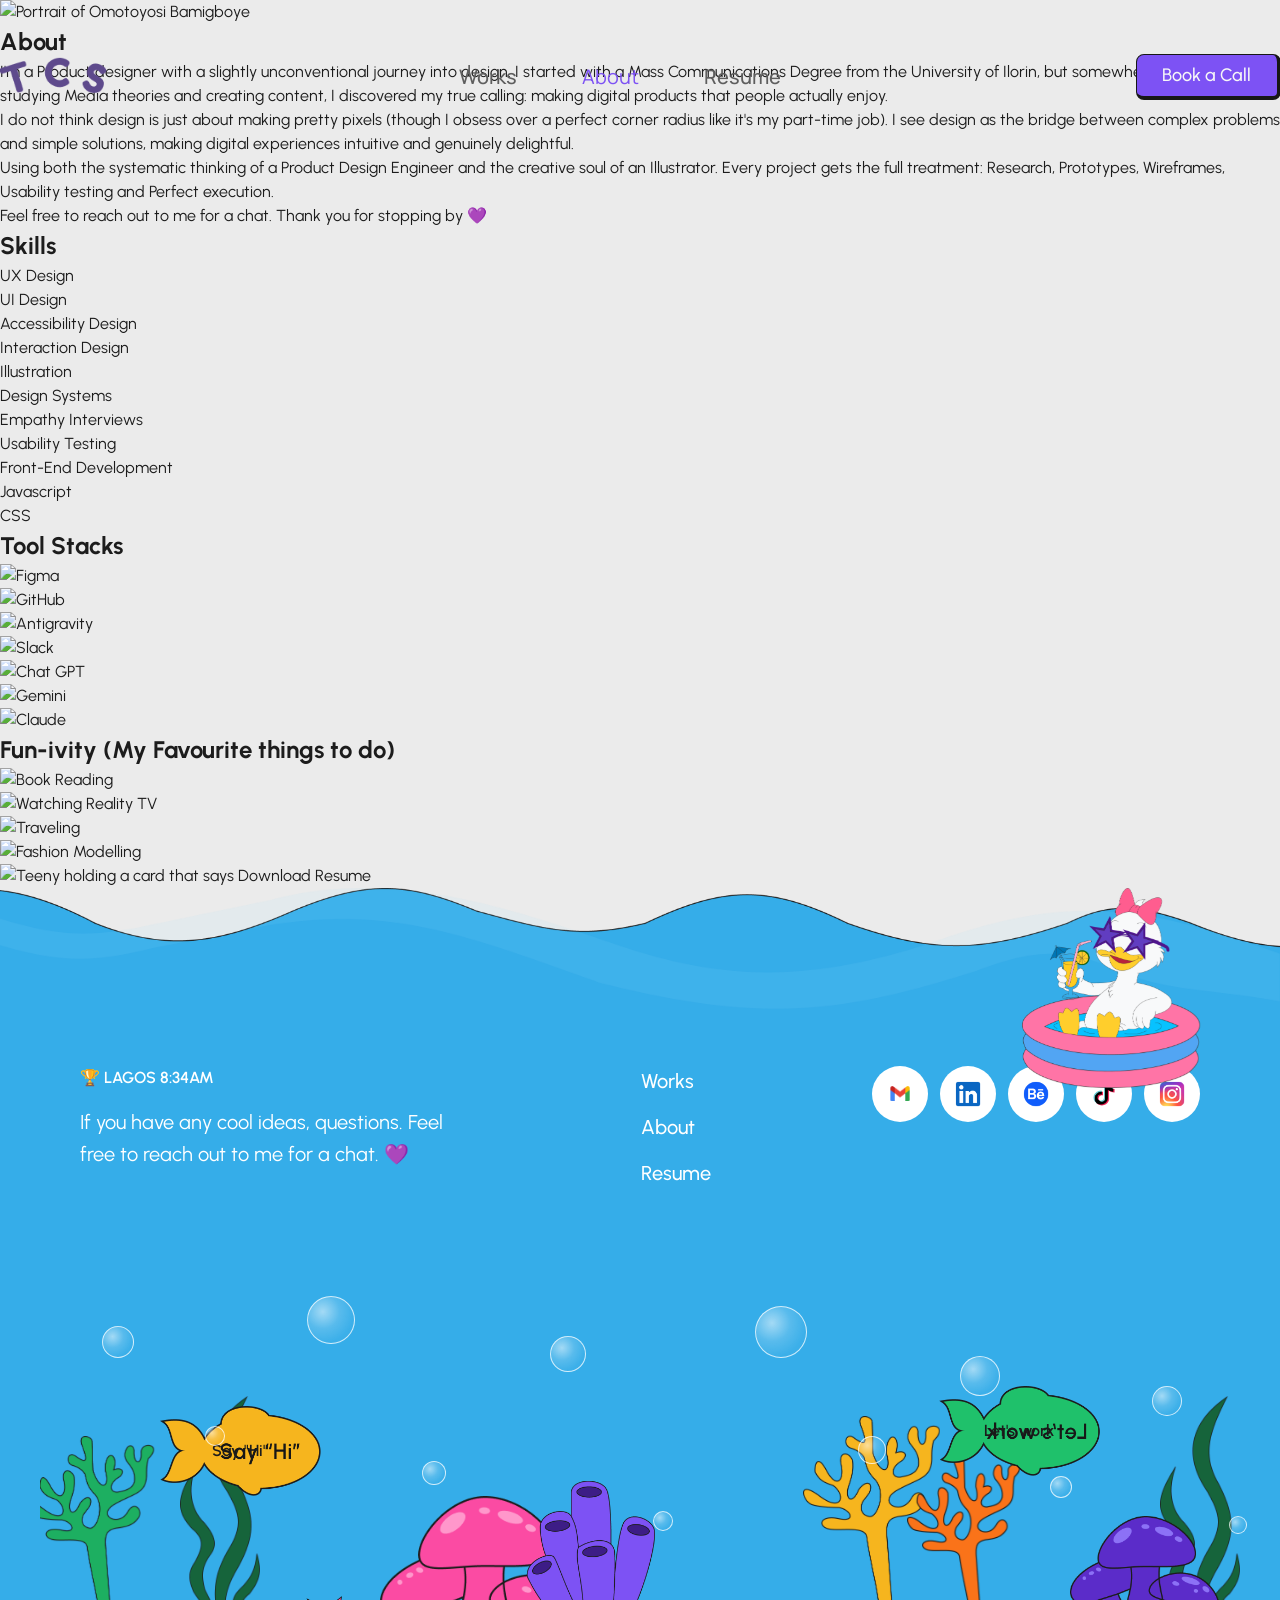
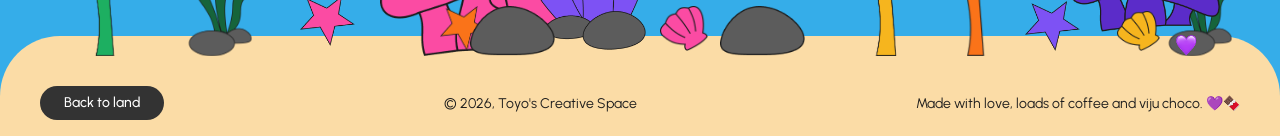
==== commit 8bb2d039: "Add underwater animations and update footer visuals" ====
--- a/about.html
+++ b/about.html
@@ -178,6 +178,11 @@
          alt="" aria-hidden="true" loading="lazy"
          class="site-footer__wave">
 
+    <!-- Teeny in floater — positioned on the wave/water surface -->
+    <img src="portfolio-design-images/teeny in floater.png"
+         alt="Teeny the duck relaxing in a pink pool float on the water surface"
+         class="footer-sea__teeny" loading="lazy">
+
     <!-- INFO BAND — sits on blue water below the wave -->
     <div class="footer-band">
 
@@ -293,12 +298,7 @@
       <img src="portfolio-design-images/footer illustrations/purple star.png" alt="" aria-hidden="true" loading="lazy"
            class="footer-sea__el" style="right:200px;bottom:85px;height:50px;">
 
-      <!-- 17. Teeny in floater (floating on water surface, top right) -->
-      <img src="portfolio-design-images/teeny in floater.png"
-           alt="Teeny the duck relaxing in a pink pool float on the water surface"
-           class="footer-sea__teeny" loading="lazy">
-
-      <!-- 18. CSS bubbles — 12 scattered across the water -->
+      <!-- CSS bubbles — 12 scattered across the water -->
       <div class="footer-sea__bubble" style="width:32px;height:32px;left:8%;top:18%;" aria-hidden="true"></div>
       <div class="footer-sea__bubble" style="width:20px;height:20px;left:16%;top:38%;" aria-hidden="true"></div>
       <div class="footer-sea__bubble" style="width:48px;height:48px;left:24%;top:12%;" aria-hidden="true"></div>
--- a/css/style.css
+++ b/css/style.css
@@ -766,11 +766,11 @@
   pointer-events: none;
 }
 
-/* Teeny in floater — top right, peeks above the wave */
+/* Teeny in floater — sits on the wave, positioned relative to .site-footer */
 .footer-sea__teeny {
   position: absolute;
   right: 80px;
-  top: -60px;
+  top: 0;
   height: 200px;
   width: auto;
   object-fit: contain;
@@ -781,8 +781,14 @@
 .footer-sea__bubble {
   position: absolute;
   border-radius: 50%;
-  background: transparent;
-  border: 2px solid rgba(255, 255, 255, 0.6);
+  background: radial-gradient(
+    circle at 32% 32%,
+    rgba(255, 255, 255, 0.55) 0%,
+    rgba(255, 255, 255, 0.18) 38%,
+    rgba(255, 255, 255, 0.04) 70%,
+    transparent 100%
+  );
+  border: 1.5px solid rgba(255, 255, 255, 0.75);
   z-index: 3;
   pointer-events: none;
 }
@@ -1183,6 +1189,86 @@
   .underwater__bubble {
     display: none;
   }
+}
+
+/* ==========================================================================
+   FOOTER UNDERWATER ANIMATIONS
+   ========================================================================== */
+
+@keyframes bubble-rise {
+  0%   { transform: translateY(0) translateX(0); opacity: 0; }
+  10%  { opacity: 0.9; }
+  30%  { transform: translateY(-90px) translateX(6px); }
+  55%  { transform: translateY(-200px) translateX(-8px); }
+  80%  { transform: translateY(-310px) translateX(5px); opacity: 0.7; }
+  100% { transform: translateY(-420px) translateX(0); opacity: 0; }
+}
+
+@keyframes fish-swim-left {
+  0%   { transform: translateY(0) translateX(0); }
+  20%  { transform: translateY(-12px) translateX(8px); }
+  40%  { transform: translateY(-6px) translateX(18px); }
+  60%  { transform: translateY(-16px) translateX(10px); }
+  80%  { transform: translateY(-4px) translateX(-6px); }
+  100% { transform: translateY(0) translateX(0); }
+}
+
+@keyframes fish-swim-right {
+  0%   { transform: translateY(0) translateX(0); }
+  25%  { transform: translateY(-14px) translateX(-12px); }
+  50%  { transform: translateY(-8px) translateX(-22px); }
+  75%  { transform: translateY(-18px) translateX(-8px); }
+  100% { transform: translateY(0) translateX(0); }
+}
+
+@keyframes teeny-bob {
+  0%   { transform: translateY(0) rotate(0deg); }
+  25%  { transform: translateY(-8px) rotate(1.5deg); }
+  50%  { transform: translateY(-14px) rotate(0deg); }
+  75%  { transform: translateY(-6px) rotate(-1.5deg); }
+  100% { transform: translateY(0) rotate(0deg); }
+}
+
+@keyframes wave-drift {
+  0%   { transform: translateX(0) translateY(0); }
+  33%  { transform: translateX(-6px) translateY(3px); }
+  66%  { transform: translateX(4px) translateY(-2px); }
+  100% { transform: translateX(0) translateY(0); }
+}
+
+@keyframes sway {
+  0%   { transform: rotate(0deg); }
+  30%  { transform: rotate(2deg); }
+  70%  { transform: rotate(-2deg); }
+  100% { transform: rotate(0deg); }
+}
+
+.footer-sea__fish-wrap:not(.footer-sea__fish-wrap--right) {
+  will-change: transform;
+  animation: fish-swim-left 7s ease-in-out infinite;
+}
+
+.footer-sea__fish-wrap--right {
+  will-change: transform;
+  animation: fish-swim-right 9s ease-in-out infinite;
+}
+
+.footer-sea__teeny {
+  will-change: transform;
+  animation: teeny-bob 4s ease-in-out infinite;
+}
+
+.site-footer__wave {
+  will-change: transform;
+  animation: wave-drift 6s ease-in-out infinite;
+}
+
+.footer-sea__el--sway {
+  will-change: transform;
+  transform-origin: bottom center;
+  animation-name: sway;
+  animation-timing-function: ease-in-out;
+  animation-iteration-count: infinite;
 }
 
 /* ==========================================================================
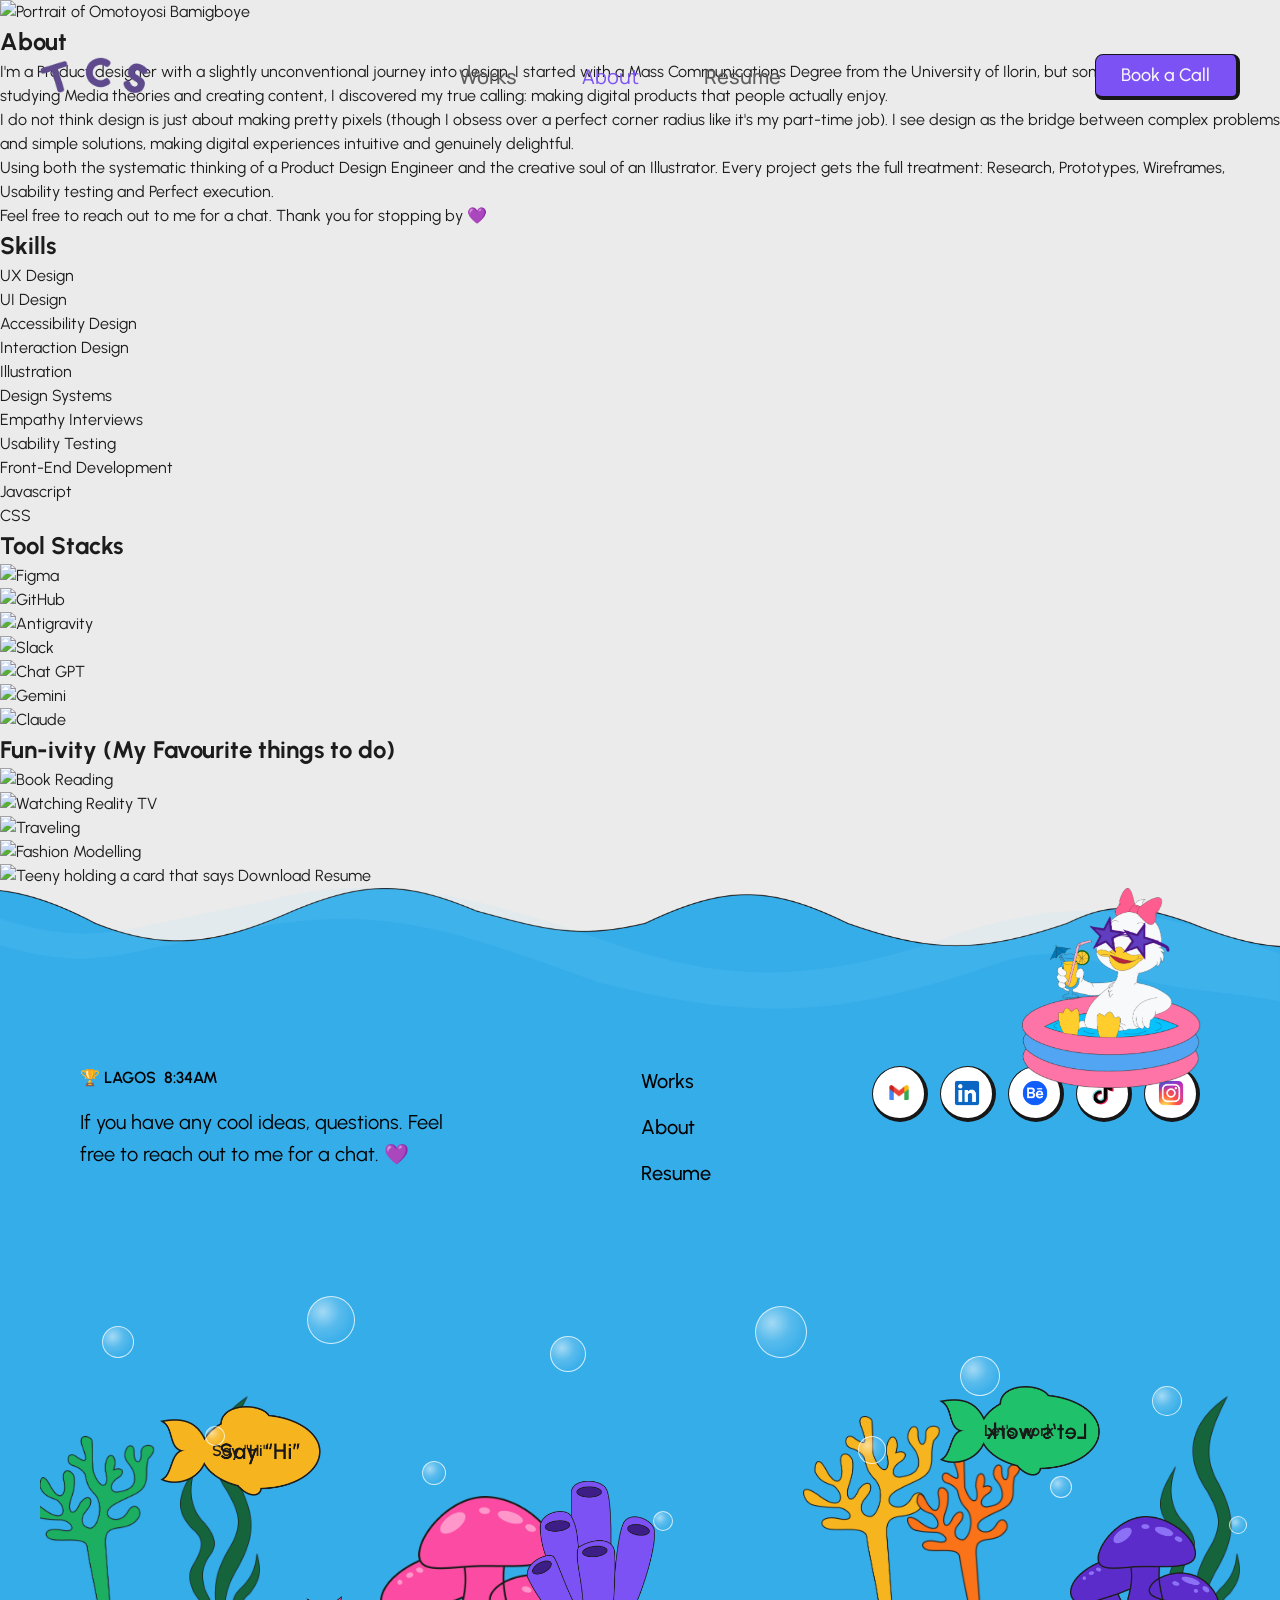
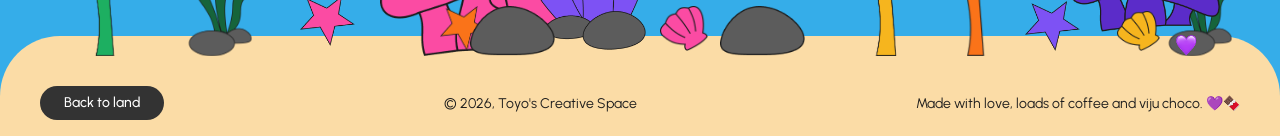
==== commit 49a336cb: "Merge pull request #4 from dev-ayomide/main Add Giggles case study" ====
--- a/about.html
+++ b/about.html
@@ -19,22 +19,36 @@
   <!-- Mobile Menu Overlay -->
   <div class="mobile-menu" id="mobile-menu" role="dialog" aria-modal="true" aria-label="Navigation menu">
     <div class="mobile-menu__header">
-      <a href="index.html" class="mobile-menu__logo">
-        <img src="portfolio-design-images/tcs-logo.png" alt="Toyo's Creative Space home">
-      </a>
+      <a href="index.html" class="mobile-menu__logo"><img src="portfolio-design-images/tcs-logo.png" alt="Toyo's Creative Space"></a>
       <button class="mobile-menu__close" aria-label="Close navigation menu">
         <svg width="18" height="18" viewBox="0 0 18 18" fill="none" xmlns="http://www.w3.org/2000/svg" aria-hidden="true">
-          <path d="M16 2L2 16M2 2L16 16" stroke="#292929" stroke-width="2" stroke-linecap="round"/>
+          <path d="M16 2L2 16M2 2L16 16" stroke="#ffffff" stroke-width="2.5" stroke-linecap="round"/>
         </svg>
       </button>
     </div>
     <nav class="mobile-menu__nav">
-      <a href="index.html#projects" class="mobile-menu__link">Works</a>
-      <a href="about.html" class="mobile-menu__link">About</a>
+      <a href="index.html" class="mobile-menu__link">Home</a>
+      <a href="index.html#projects" class="mobile-menu__link">Work</a>
       <a href="https://drive.google.com/file/d/1CQYjmtOOulWqzke0gi_U4UttHId4qYxD/view?usp=drive_link" class="mobile-menu__link" target="_blank" rel="noopener noreferrer">Resume</a>
     </nav>
     <div class="mobile-menu__actions">
       <a href="https://cal.com/toyoscreativespace/project-discovery-call" class="mobile-menu__btn" target="_blank" rel="noopener noreferrer" aria-label="Book a call (opens in new tab)">&#128197; Book a Call &rarr;</a>
+    </div>
+    <div class="mobile-menu__illustration" aria-hidden="true">
+      <img src="about-assets/teeny at work.png" alt="">
+    </div>
+    <div class="mobile-menu__contact">
+      <p class="mobile-menu__contact-label">Contact</p>
+      <div class="mobile-menu__contact-row">
+        <a href="mailto:toyoscreativespace@gmail.com" class="mobile-menu__contact-email">toyoscreativespace@gmail.com</a>
+        <button class="mobile-menu__copy-btn" aria-label="Copy email address" data-copy="toyoscreativespace@gmail.com">
+          <svg width="18" height="18" viewBox="0 0 24 24" fill="none" xmlns="http://www.w3.org/2000/svg" aria-hidden="true">
+            <rect x="9" y="9" width="13" height="13" rx="2" stroke="#292929" stroke-width="1.5"/>
+            <path d="M5 15H4a2 2 0 0 1-2-2V4a2 2 0 0 1 2-2h9a2 2 0 0 1 2 2v1" stroke="#292929" stroke-width="1.5"/>
+          </svg>
+        </button>
+      </div>
+      <p class="mobile-menu__globe">🌐 Works round the Globe</p>
     </div>
   </div>
 
--- a/css/global.css
+++ b/css/global.css
@@ -11,6 +11,7 @@
 
 html {
   scroll-behavior: smooth;
+  overflow-x: hidden;
 }
 
 body {
@@ -20,6 +21,8 @@
   line-height: 1.5;
   -webkit-font-smoothing: antialiased;
   -moz-osx-font-smoothing: grayscale;
+  overflow-x: hidden;
+  max-width: 100%;
 }
 
 img {
--- a/css/style.css
+++ b/css/style.css
@@ -4,6 +4,7 @@
 
 .nav {
   width: 1322px;
+  max-width: calc(100vw - 40px);
   height: 74px;
   position: fixed;
   top: 40px;
@@ -99,18 +100,26 @@
 
 .nav__hamburger {
   display: none;
-  width: 44px;
-  height: 44px;
+  width: 48px;
+  height: 48px;
+  border-radius: 50%;
+  background: var(--color-primary);
+  box-shadow: 0 3px 0 0 var(--color-border);
   flex-direction: column;
   justify-content: center;
   align-items: center;
   gap: 5px;
+  transition: background var(--duration-fast) var(--ease-default);
+}
+
+.nav__hamburger:hover {
+  background: var(--color-primary-dark);
 }
 
 .nav__hamburger-line {
-  width: 24px;
+  width: 22px;
   height: 2px;
-  background: var(--color-text-primary);
+  background: #ffffff;
   transition: transform var(--duration-normal) var(--ease-default), opacity var(--duration-normal) var(--ease-default);
 }
 
@@ -127,33 +136,46 @@
 }
 
 .mobile-menu {
-  display: none;
   position: fixed;
-  top: 0;
-  left: 0;
-  width: 100%;
-  height: 100%;
-  background: #ffffff;
-  z-index: 999;
+  top: 8px;
+  left: 8px;
+  right: 8px;
+  max-height: calc(100svh - 72px);
+  overflow-y: auto;
+  background: var(--color-page-bg);
+  border-radius: 20px;
+  box-shadow: 0 8px 48px rgba(0, 0, 0, 0.14), 0 2px 12px rgba(0, 0, 0, 0.06);
+  z-index: 1001;
+  padding: 24px 24px 36px;
+  display: flex;
   flex-direction: column;
-  align-items: stretch;
+
+  opacity: 0;
+  visibility: hidden;
+  transform: translateY(-10px) scale(0.97);
+  transform-origin: top center;
+  transition:
+    opacity 0.3s ease,
+    transform 0.36s cubic-bezier(0.16, 1, 0.3, 1),
+    visibility 0s linear 0.36s;
 }
 
 .mobile-menu.open {
-  display: flex;
+  opacity: 1;
+  visibility: visible;
+  transform: none;
+  transition:
+    opacity 0.28s ease,
+    transform 0.36s cubic-bezier(0.16, 1, 0.3, 1),
+    visibility 0s linear 0s;
 }
 
 .mobile-menu__header {
   display: flex;
   align-items: center;
   justify-content: space-between;
-  padding: 20px 24px;
-  border-bottom: 1px solid #E5E5E5;
-}
-
-.mobile-menu__logo {
-  display: flex;
-  align-items: center;
+  margin-bottom: 20px;
+  flex-shrink: 0;
 }
 
 .mobile-menu__logo img {
@@ -162,55 +184,89 @@
 }
 
 .mobile-menu__close {
-  width: 44px;
-  height: 44px;
-  border: 1.5px solid #DEDEDE;
-  border-radius: 10px;
-  background: #ffffff;
+  width: 48px;
+  height: 48px;
+  border-radius: 50%;
+  background: var(--color-primary);
+  box-shadow: 0 4px 0 0 var(--color-border);
+  border: none;
   display: flex;
   align-items: center;
   justify-content: center;
   cursor: pointer;
   flex-shrink: 0;
-  transition: background var(--duration-fast) var(--ease-default);
+  opacity: 0;
+  transform: scale(0.7);
+  transition:
+    background var(--duration-fast) var(--ease-default),
+    opacity 0.22s ease,
+    transform 0.3s cubic-bezier(0.34, 1.56, 0.64, 1);
+}
+
+.mobile-menu.open .mobile-menu__close {
+  opacity: 1;
+  transform: scale(1);
+  transition-delay: 0.1s;
 }
 
 .mobile-menu__close:hover {
-  background: #F5F5F5;
+  background: var(--color-primary-dark);
 }
 
 .mobile-menu__nav {
   display: flex;
   flex-direction: column;
-  flex: 1;
+  flex: none;
+  margin-top: 0;
+  gap: 12px;
 }
 
 .mobile-menu__link {
-  font-family: var(--font-family-primary);
-  font-weight: var(--font-weight-medium);
-  font-size: 22px;
+  font-family: var(--font-family-display);
+  font-weight: 400;
+  font-size: 40px;
+  line-height: 1.2;
   color: var(--color-text-primary);
-  padding: 22px 24px;
-  border-bottom: 1px solid #E5E5E5;
   text-decoration: none;
   display: block;
-  transition: background var(--duration-fast) var(--ease-default);
+  opacity: 0;
+  transform: translateY(28px);
+  transition:
+    color var(--duration-fast) var(--ease-default),
+    opacity 0.32s ease,
+    transform 0.44s cubic-bezier(0.16, 1, 0.3, 1);
 }
 
 .mobile-menu__link:hover {
-  background: #F9F9F9;
-}
+  color: var(--color-primary);
+}
+
+.mobile-menu.open .mobile-menu__link:nth-child(1) { opacity: 1; transform: none; transition-delay: 0.08s; }
+.mobile-menu.open .mobile-menu__link:nth-child(2) { opacity: 1; transform: none; transition-delay: 0.15s; }
+.mobile-menu.open .mobile-menu__link:nth-child(3) { opacity: 1; transform: none; transition-delay: 0.22s; }
 
 .mobile-menu__actions {
-  padding: 24px;
+  padding: 20px 0 0;
+  opacity: 0;
+  transform: translateY(12px);
+  transition:
+    opacity 0.3s ease,
+    transform 0.4s cubic-bezier(0.16, 1, 0.3, 1);
+}
+
+.mobile-menu.open .mobile-menu__actions {
+  opacity: 1;
+  transform: none;
+  transition-delay: 0.28s;
 }
 
 .mobile-menu__btn {
-  display: flex;
+  display: inline-flex;
   align-items: center;
   justify-content: center;
-  width: 100%;
-  height: 58px;
+  width: auto;
+  padding: 0 28px;
+  height: 48px;
   background: var(--color-primary);
   border-width: 0.5px 4px 4px 0.5px;
   border-style: solid;
@@ -218,7 +274,7 @@
   border-radius: var(--radius-sm);
   font-family: var(--font-family-primary);
   font-weight: var(--font-weight-medium);
-  font-size: 20px;
+  font-size: 16px;
   color: var(--color-text-inverse);
   text-decoration: none;
   transition: background var(--duration-fast) var(--ease-default);
@@ -228,12 +284,90 @@
   background: var(--color-primary-dark);
 }
 
+.mobile-menu__illustration {
+  margin-top: 14px;
+  pointer-events: none;
+  opacity: 0;
+  transform: translateY(12px);
+  transition:
+    opacity 0.3s ease,
+    transform 0.4s cubic-bezier(0.16, 1, 0.3, 1);
+}
+
+.mobile-menu.open .mobile-menu__illustration {
+  opacity: 1;
+  transform: none;
+  transition-delay: 0.32s;
+}
+
+.mobile-menu__illustration img {
+  height: 160px;
+  width: auto;
+  object-fit: contain;
+  display: block;
+}
+
+.mobile-menu__contact {
+  margin-top: auto;
+  padding-top: 16px;
+  border-top: 1px solid rgba(0, 0, 0, 0.1);
+  opacity: 0;
+  transition: opacity 0.28s ease;
+}
+
+.mobile-menu.open .mobile-menu__contact {
+  opacity: 1;
+  transition-delay: 0.36s;
+}
+
+.mobile-menu__contact-label {
+  font-family: var(--font-family-primary);
+  font-size: 11px;
+  font-weight: var(--font-weight-semibold);
+  letter-spacing: 0.1em;
+  text-transform: uppercase;
+  color: var(--color-text-secondary);
+  margin-bottom: 8px;
+}
+
+.mobile-menu__contact-row {
+  display: flex;
+  align-items: center;
+  gap: 10px;
+}
+
+.mobile-menu__contact-email {
+  font-family: var(--font-family-primary);
+  font-size: 14px;
+  font-weight: var(--font-weight-medium);
+  color: var(--color-text-primary);
+  text-decoration: none;
+}
+
+.mobile-menu__copy-btn {
+  background: none;
+  border: none;
+  padding: 4px;
+  cursor: pointer;
+  display: flex;
+  align-items: center;
+  flex-shrink: 0;
+}
+
+.mobile-menu__globe {
+  margin-top: 4px;
+  font-family: var(--font-family-primary);
+  font-size: 13px;
+  color: var(--color-text-secondary);
+}
+
 /* ========================================
    HERO
    ======================================== */
 
 .hero {
   width: 1512px;
+  max-width: 100%;
   height: 920px;
   background: var(--color-page-bg);
   flex: none;
@@ -641,18 +775,28 @@
 }
 
 .footer-band__clock {
+  display: flex;
+  align-items: center;
+  gap: 8px;
   font-family: var(--font-family-primary);
   font-size: 16px;
   font-weight: var(--font-weight-semibold);
-  color: #FFFFFF;
+  color: #000000;
   margin: 0;
+}
+
+.footer-band__clock-icon {
+  width: 20px;
+  height: 20px;
+  object-fit: contain;
+  flex-shrink: 0;
 }
 
 .footer-band__message {
   font-family: var(--font-family-primary);
   font-size: 20px;
   font-weight: var(--font-weight-regular);
-  color: #FFFFFF;
+  color: #000000;
   line-height: 1.6;
   margin: 0;
   max-width: 400px;
@@ -671,7 +815,7 @@
   font-family: var(--font-family-primary);
   font-size: 20px;
   font-weight: var(--font-weight-medium);
-  color: #FFFFFF !important;
+  color: #000000 !important;
   text-decoration: none !important;
 }
 
@@ -693,6 +837,9 @@
   height: 56px;
   border-radius: 50%;
   background: var(--color-white);
+  border-width: 0.5px 4px 4px 0.5px;
+  border-style: solid;
+  border-color: var(--color-border);
   text-decoration: none;
   flex-shrink: 0;
   transition: none;
@@ -862,38 +1009,52 @@
   .hero {
     width: 100%;
     height: auto;
-    min-height: 800px;
+    min-height: 0;
+    display: flex;
+    flex-direction: column;
+    padding-top: 100px;
   }
 
   .hero__content {
+    position: static;
     width: 90%;
-    left: 5%;
-    top: 150px;
-    position: relative;
+    left: auto;
+    top: auto;
+    margin: 0 auto;
   }
 
   .hero__name {
     width: 100%;
-    font-size: 48px;
+    font-size: 38px;
   }
 
   .hero__description {
     width: 100%;
-    font-size: 24px;
+    font-size: 22px;
+  }
+
+  .hero__name-last {
+    position: relative;
+    display: inline;
   }
 
   .hero__speech-bubble {
-    left: 410px;
-    top: -35px;
+    position: absolute;
+    top: -8px;
+    left: calc(100% + 6px);
+    right: auto;
+    width: 116px;
+    height: 62px;
   }
 
   .hero-image {
-    position: relative;
+    position: static;
     left: auto;
     top: auto;
-    width: 350px;
-    height: 350px;
-    margin: 40px auto 0;
+    width: min(380px, 92vw);
+    height: min(380px, 92vw);
+    margin: 20px auto 0;
+    flex-shrink: 0;
   }
 
   .hero-image img {
@@ -903,13 +1064,13 @@
   }
 
   .scroll-indicator {
-    font-size: 24px;
+    font-size: 22px;
     margin-top: 20px;
   }
 
   .scroll-arrow {
-    width: 32px;
-    height: 32px;
+    width: 28px;
+    height: 28px;
   }
 
   .hero__grass {
@@ -917,7 +1078,9 @@
     position: relative;
     top: auto;
     left: auto;
-    margin-top: 40px;
+    height: 120px;
+    margin-top: -30px;
+    flex-shrink: 0;
   }
 
   .projects {
@@ -968,60 +1131,103 @@
     height: 350px;
   }
 
-  .footer {
+  .footer-band {
+    flex-wrap: wrap;
+    padding: 28px 20px 20px;
+    row-gap: 20px;
+    column-gap: 16px;
+    align-items: flex-start;
+  }
+
+  .footer-band__left {
+    flex: 1 1 55%;
+    min-width: 0;
+  }
+
+  .footer-band__message {
+    font-size: 16px;
+  }
+
+  .footer-band__socials {
+    flex: 1 1 auto;
+    flex-wrap: wrap;
+    gap: 8px;
+    align-items: flex-start;
+    justify-content: flex-end;
+  }
+
+  .footer-band__social-btn,
+  .footer-band__social-btn:hover,
+  .footer-band__social-btn:focus,
+  .footer-band__social-btn:active {
+    width: 42px;
+    height: 42px;
+  }
+
+  .footer-band__social-btn img {
+    width: 20px;
+    height: 20px;
+  }
+
+  .footer-band__nav {
+    order: 3;
     width: 100%;
-  }
-
-  .footer__top {
-    padding: 30px 24px;
-  }
-
-  .footer__row2 {
-    flex-direction: column;
-    gap: 30px;
-  }
-
-  .footer__message {
-    max-width: 100%;
-  }
-
-  .footer__socials {
+    flex-direction: row;
+    flex-wrap: wrap;
+    gap: 20px;
+  }
+
+  .site-footer {
+    padding-top: 80px;
+    overflow: hidden;
+  }
+
+  .footer-sea__teeny {
+    height: 120px;
+    right: 16px;
+  }
+
+  .footer-sea {
+    height: 280px;
+    overflow: hidden;
+  }
+
+  .footer-sea__sand {
+    height: 70px;
+    border-radius: 36px 36px 0 0;
+  }
+
+  .footer-sea__fish-wrap {
+    bottom: 100px !important;
+  }
+
+  .footer-sea__fish-img {
+    height: 58px;
+  }
+
+  .footer-sea__fish-text {
+    font-size: 12px;
+  }
+
+  .footer-sea__bar {
+    bottom: 6px;
+    padding: 0 16px;
+    flex-wrap: wrap;
+    gap: 4px;
     justify-content: center;
   }
 
-  .underwater {
-    height: 500px;
-  }
-
-  .underwater__sand {
-    height: 150px;
-  }
-
-  .underwater__bottom-bar {
-    flex-direction: column;
-    gap: 8px;
-    padding: 0 24px;
+  .footer-sea__back-btn {
+    padding: 6px 18px;
+    font-size: 12px;
+  }
+
+  .footer-sea__copyright,
+  .footer-sea__tagline {
+    font-size: 11px;
     text-align: center;
   }
 
-  .underwater__teeny {
-    width: 180px;
-    right: 20px;
-    bottom: 256px;
-  }
-
-  .underwater__back-to-land {
-    left: 24px;
-    bottom: 80px;
-  }
-
-  .underwater__back-to-land img {
-    max-width: 120px;
-  }
-
-  .hero__content {
-    top: 120px;
-  }
 }
 
 /* ========================================
@@ -1030,59 +1236,61 @@
 
 @media (max-width: 768px) {
   .nav {
-    top: 16px;
+    top: 20px;
+    width: calc(100% - 32px);
   }
 
   .hero {
-    min-height: 700px;
+    padding-top: 156px;
   }
 
   .hero__content {
-    top: 100px;
-    gap: 12px;
+    gap: 10px;
+    width: 92%;
   }
 
   .hero__name {
-    font-size: 36px;
-    width: 100%;
+    font-size: 26px;
   }
 
   .hero__description {
-    font-size: 18px;
-    width: 100%;
+    font-size: 16px;
+  }
+
+  .hero__name-last {
+    position: relative;
+    display: inline;
   }
 
   .hero__speech-bubble {
-    left: 310px;
-    top: -25px;
-    width: 100px;
-    height: 55px;
+    position: absolute;
+    top: -28px;
+    left: calc(100% + 4px);
+    right: auto;
+    width: 90px;
+    height: 48px;
   }
 
   .hero-image {
-    position: relative;
-    width: 250px;
-    height: 250px;
-    margin: 30px auto 0;
-  }
-
-  .hero-image img {
-    width: 100%;
-    height: 100%;
-    object-fit: contain;
+    width: min(330px, 90vw);
+    height: min(330px, 90vw);
+    margin: 16px auto 0;
   }
 
   .scroll-indicator {
-    font-size: 20px;
+    font-size: 16px;
+    margin-top: 12px;
+    gap: 8px;
   }
 
   .scroll-arrow {
-    width: 28px;
-    height: 28px;
+    width: 18px;
+    height: 18px;
   }
 
   .hero__grass {
-    height: 120px;
+    height: 100px;
+    margin-top: -20px;
   }
 
   .projects {
@@ -1133,61 +1341,17 @@
     height: 300px;
   }
 
-  .footer__top {
-    padding: 20px 16px;
-  }
-
-  .footer__message p {
-    font-size: 18px;
-  }
-
-  .footer__nav a {
-    font-size: 18px;
-  }
-
-  .footer__socials a {
-    width: 48px;
-    height: 48px;
-  }
-
-  .footer__socials a img {
-    width: 24px;
-    height: 24px;
-  }
-
-  .underwater {
-    height: 400px;
-  }
-
-  .underwater__sand {
-    height: 120px;
-  }
-
-  .underwater__teeny {
-    width: 150px;
-    right: 20px;
-    bottom: 120px;
-  }
-
-  .underwater__back-to-land {
-    left: 16px;
-    bottom: 70px;
-  }
-
-  .underwater__back-to-land img {
-    max-width: 100px;
-  }
-
-  .underwater__bottom-bar {
+  .footer-band__message {
+    font-size: 15px;
+  }
+
+  .footer-band__clock {
     font-size: 14px;
-    flex-direction: column;
-    gap: 6px;
-    padding: 0 16px;
-    text-align: center;
-  }
-
-  .underwater__bubble {
-    display: none;
+  }
+
+  .footer-sea__bubble {
+    transform: scale(0.65);
+    transform-origin: center center;
   }
 }
 
@@ -1284,9 +1448,10 @@
   align-items: center;
   gap: 10px;
   margin-bottom: 28px;
-  font-family: var(--font-family-primary);
-  font-weight: var(--font-weight-semibold);
-  font-size: 22px;
+  font-family: var(--font-family-display);
+  font-weight: 400;
+  font-size: 32px;
+  line-height: 120%;
   color: var(--color-text-primary);
 }
 
@@ -1337,9 +1502,9 @@
 }
 
 .cs-next-project__title {
-  font-family: var(--font-family-primary);
-  font-weight: var(--font-weight-semibold);
-  font-size: 30px;
+  font-family: var(--font-family-display);
+  font-weight: 400;
+  font-size: 32px;
   line-height: 120%;
   color: var(--color-text-primary);
 }
@@ -1397,8 +1562,8 @@
 .cs-next-project__image img {
   width: 100%;
   height: 100%;
-  object-fit: cover;
-  object-position: left center;
+  object-fit: contain;
+  object-position: center;
 }
 
 @media (max-width: 900px) {
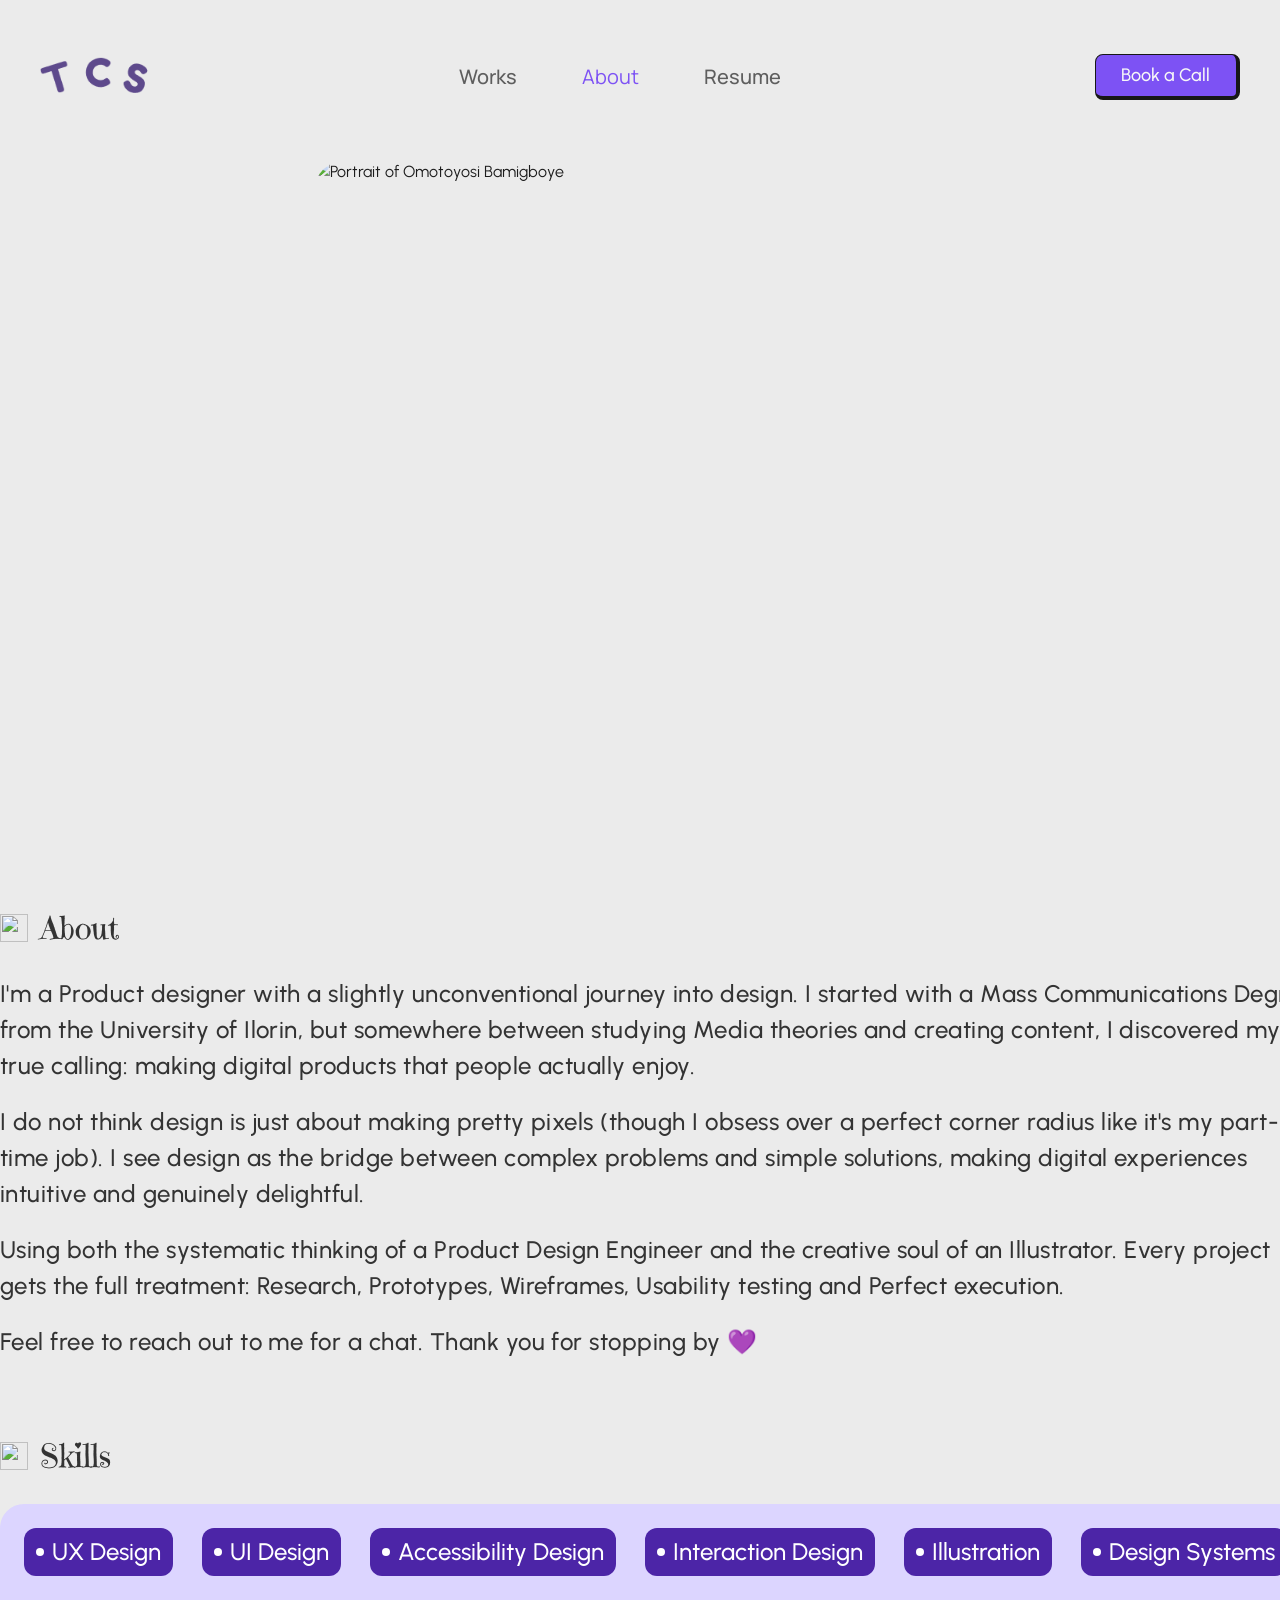
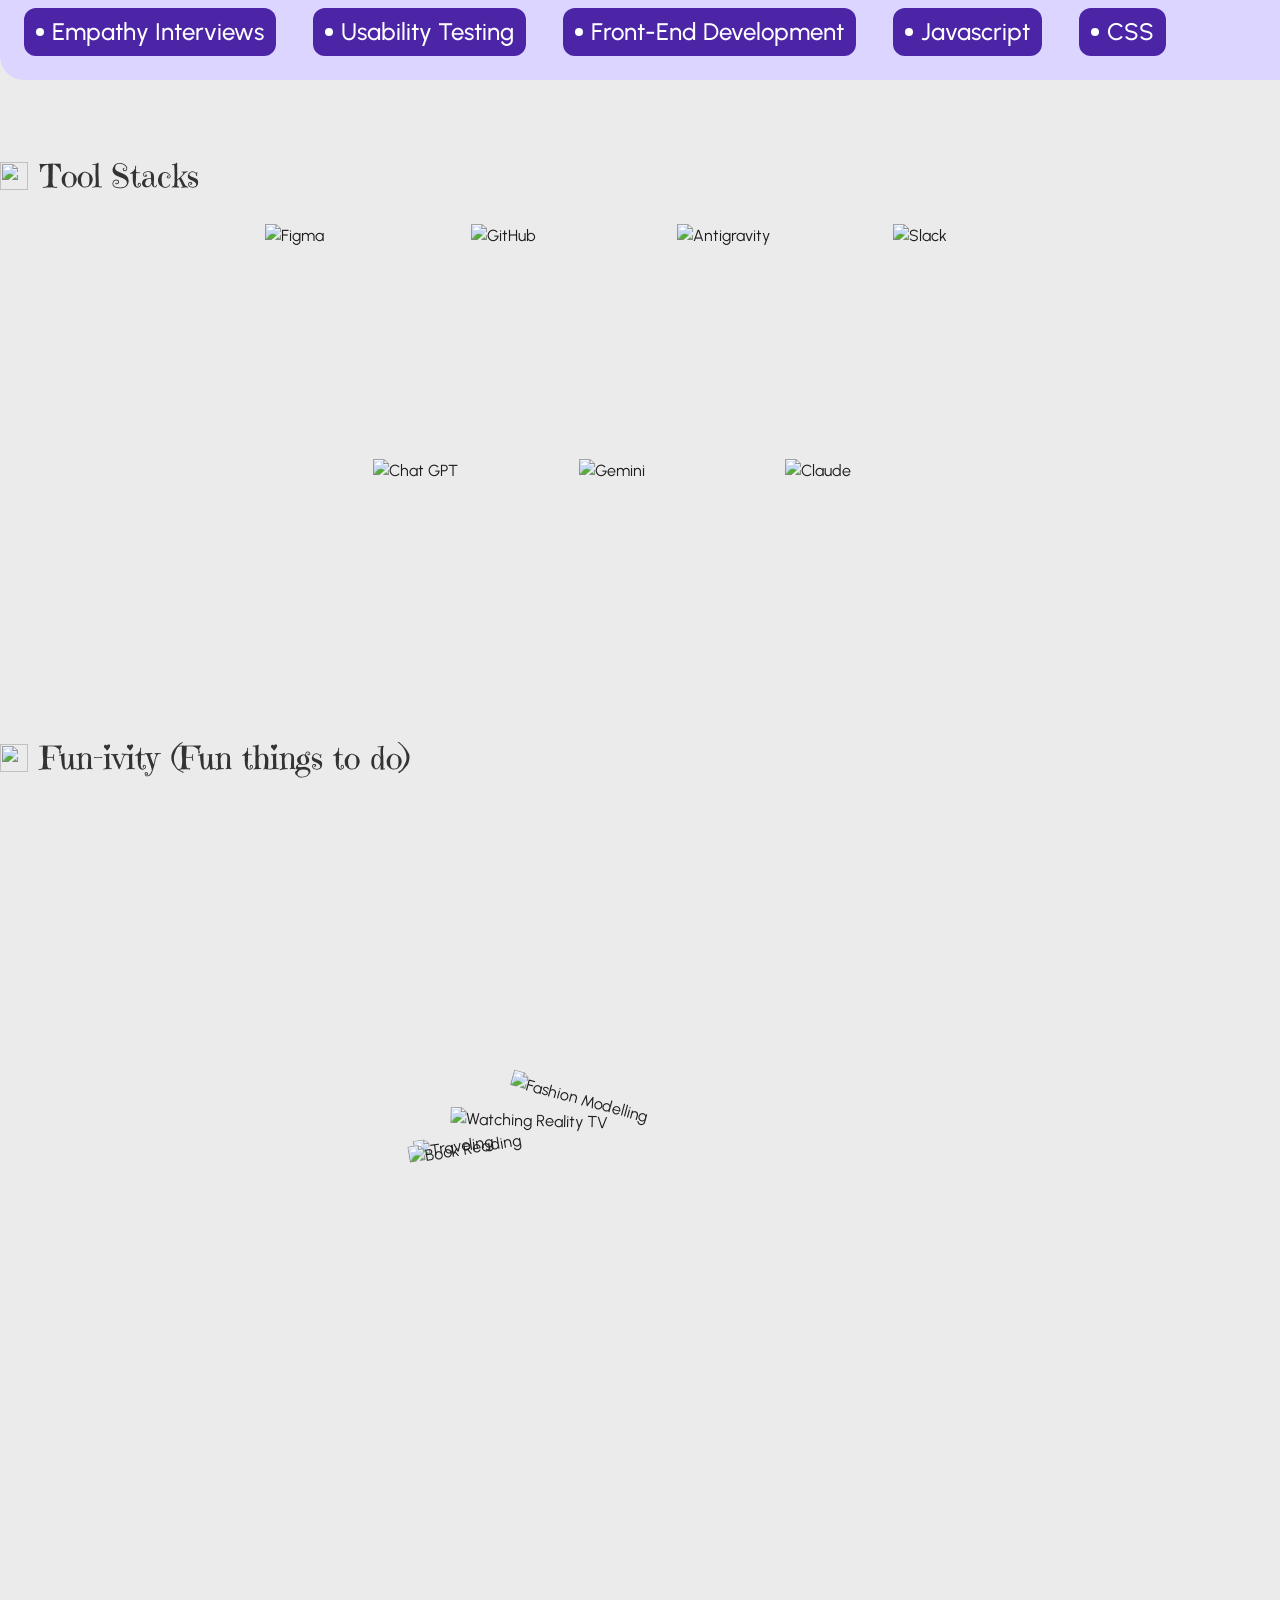
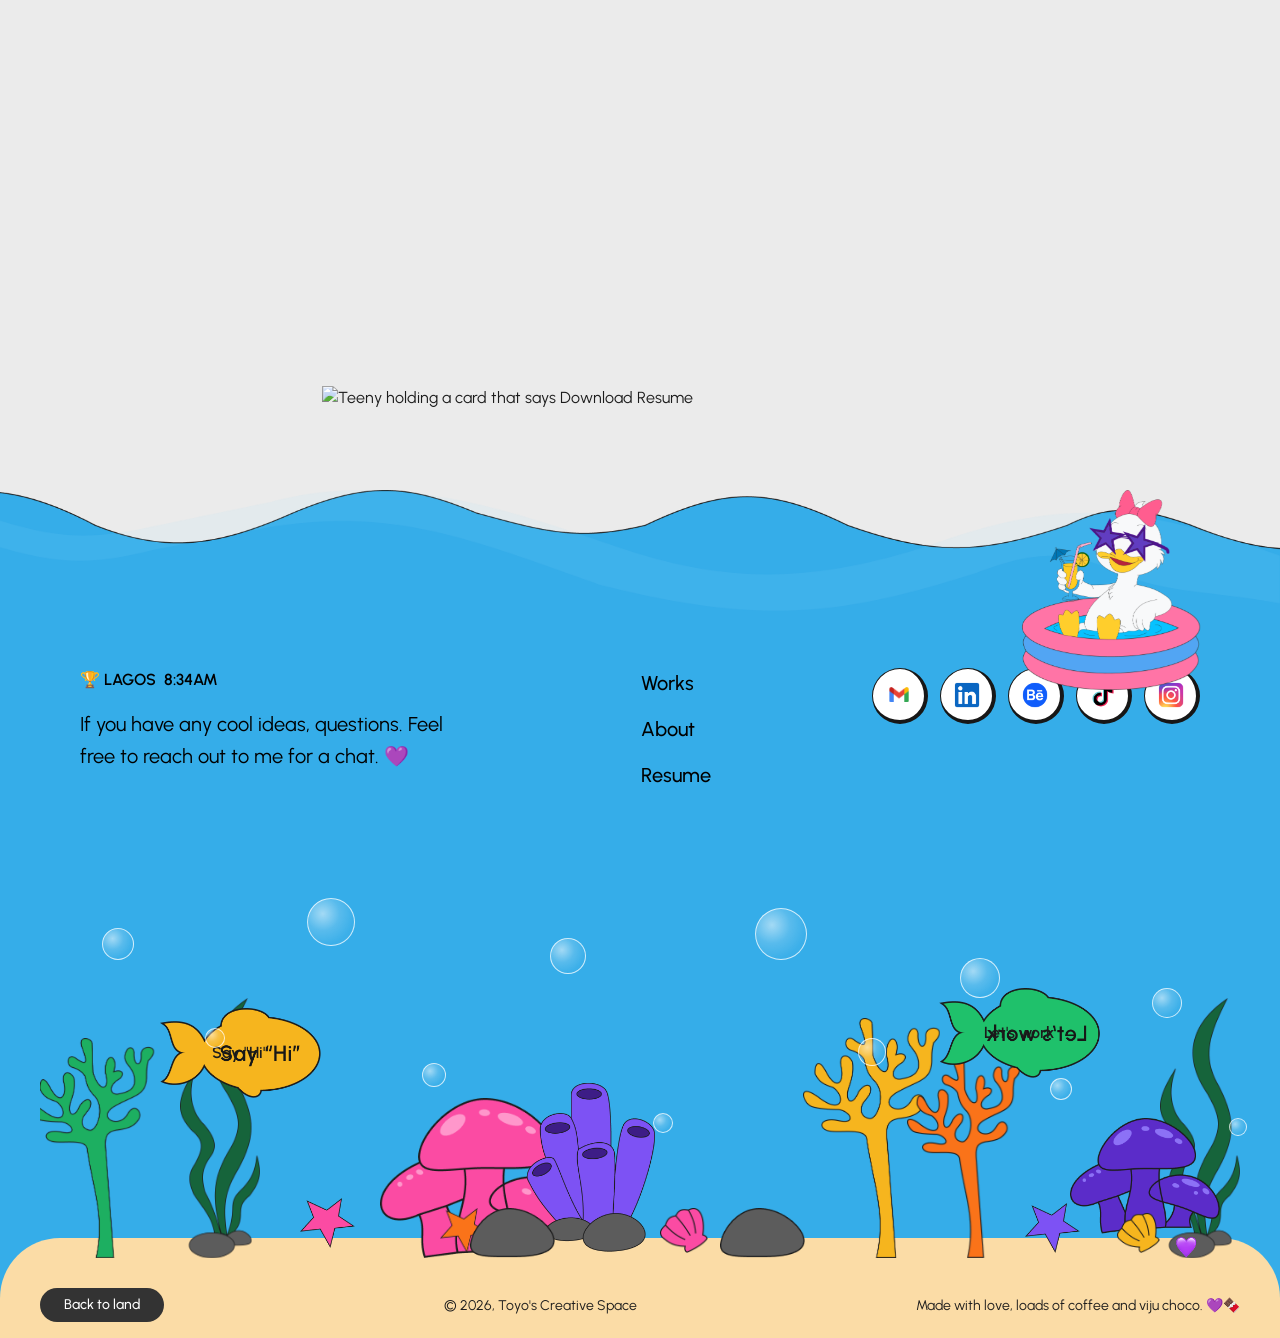
==== commit 8fe76d60: "menu and mobile responsive homepage-commit" ====
--- a/about.html
+++ b/about.html
@@ -8,6 +8,7 @@
   <link rel="stylesheet" href="css/global.css">
   <link rel="stylesheet" href="css/style.css">
   <link rel="stylesheet" href="css/about.css">
+  <link rel="stylesheet" href="css/index-mobile-menu.css">
   <link href="https://fonts.googleapis.com/css2?family=Dancing+Script:wght@500&display=swap" rel="stylesheet">
   <link rel="icon" href="favicon.ico" type="image/x-icon">
 </head>
@@ -18,22 +19,13 @@
 
   <!-- Mobile Menu Overlay -->
   <div class="mobile-menu" id="mobile-menu" role="dialog" aria-modal="true" aria-label="Navigation menu">
-    <div class="mobile-menu__header">
-      <a href="index.html" class="mobile-menu__logo"><img src="portfolio-design-images/tcs-logo.png" alt="Toyo's Creative Space"></a>
-      <button class="mobile-menu__close" aria-label="Close navigation menu">
-        <svg width="18" height="18" viewBox="0 0 18 18" fill="none" xmlns="http://www.w3.org/2000/svg" aria-hidden="true">
-          <path d="M16 2L2 16M2 2L16 16" stroke="#ffffff" stroke-width="2.5" stroke-linecap="round"/>
-        </svg>
-      </button>
-    </div>
     <nav class="mobile-menu__nav">
       <a href="index.html" class="mobile-menu__link">Home</a>
+      <a href="about.html" class="mobile-menu__link">About</a>
       <a href="index.html#projects" class="mobile-menu__link">Work</a>
       <a href="https://drive.google.com/file/d/1CQYjmtOOulWqzke0gi_U4UttHId4qYxD/view?usp=drive_link" class="mobile-menu__link" target="_blank" rel="noopener noreferrer">Resume</a>
     </nav>
-    <div class="mobile-menu__actions">
-      <a href="https://cal.com/toyoscreativespace/project-discovery-call" class="mobile-menu__btn" target="_blank" rel="noopener noreferrer" aria-label="Book a call (opens in new tab)">&#128197; Book a Call &rarr;</a>
-    </div>
+    <a href="https://cal.com/toyoscreativespace/project-discovery-call" class="mobile-menu__btn" target="_blank" rel="noopener noreferrer" aria-label="Book a call (opens in new tab)">Book a Call</a>
     <div class="mobile-menu__illustration" aria-hidden="true">
       <img src="about-assets/teeny at work.png" alt="">
     </div>
@@ -48,9 +40,15 @@
           </svg>
         </button>
       </div>
-      <p class="mobile-menu__globe">🌐 Works round the Globe</p>
+      <p class="mobile-menu__globe"><img src="mobile menu/globe.svg" alt="" class="mobile-menu__globe-icon">Works round the Globe</p>
     </div>
   </div>
+
+  <!-- Mobile Menu Toggle (mobile only) -->
+  <button class="nav__hamburger" aria-expanded="false" aria-controls="mobile-menu" aria-label="Open navigation menu">
+    <img src="mobile menu/menu.svg" alt="" class="nav__hamburger-icon">
+    <img src="mobile menu/cancel menu.png" alt="" class="nav__hamburger-close">
+  </button>
 
   <!-- Navigation -->
   <header>
@@ -63,11 +61,6 @@
       </div>
       <div class="nav__actions">
         <a href="https://cal.com/toyoscreativespace/project-discovery-call" class="nav__btn" target="_blank" rel="noopener noreferrer" aria-label="Book a call (opens in new tab)">Book a Call</a>
-        <button class="nav__hamburger" aria-expanded="false" aria-controls="mobile-menu" aria-label="Open navigation menu">
-          <span class="nav__hamburger-line"></span>
-          <span class="nav__hamburger-line"></span>
-          <span class="nav__hamburger-line"></span>
-        </button>
       </div>
     </nav>
   </header>
@@ -138,13 +131,30 @@
           <img src="about-assets/claude-skill.png" alt="Claude" class="tool-img">
         </div>
       </div>
+
+      <!-- Mobile tool images (shown only on mobile, hidden on desktop) -->
+      <div class="tools-grid--mobile" aria-hidden="true">
+        <div class="tools-row--mobile">
+          <img src="about-assets/figma-skill.png" alt="Figma" class="tool-img--mobile">
+          <img src="about-assets/github-skill.png" alt="GitHub" class="tool-img--mobile">
+          <img src="about-assets/antigravity-skill.png" alt="Antigravity" class="tool-img--mobile">
+        </div>
+        <div class="tools-row--mobile">
+          <img src="about-assets/slack-skill.png" alt="Slack" class="tool-img--mobile">
+          <img src="about-assets/chat-gpt-skill.png" alt="Chat GPT" class="tool-img--mobile">
+          <img src="about-assets/gemini-skill.png" alt="Gemini" class="tool-img--mobile">
+        </div>
+        <div class="tools-row--mobile">
+          <img src="about-assets/claude-skill.png" alt="Claude" class="tool-img--mobile">
+        </div>
+      </div>
     </section>
 
     <!-- FUN-IVITY -->
     <section class="about-funivity" aria-label="Fun-ivity, favourite activities">
       <div class="about-section-header about-section-header--padded">
         <img src="about-assets/orange star.png" alt="" class="about-star" aria-hidden="true">
-        <h2 class="about-section-title">Fun-ivity (My Favourite things to do)</h2>
+        <h2 class="about-section-title">Fun-ivity (Fun things to do)</h2>
       </div>
 
       <div class="funivity-stack" role="button" tabindex="0" aria-label="Click to expand favourite activities" aria-expanded="false">
@@ -159,14 +169,14 @@
           <img src="about-assets/reality-tv-fun.png" alt="Watching Reality TV" class="funivity-card__img" loading="lazy">
         </div>
 
-        <!-- Card 3: Traveling — z-index 2 -->
+        <!-- Card 3: Fashion Modelling — z-index 2 -->
+        <div class="funivity-card">
+          <img src="about-assets/modeling-fun.png" alt="Fashion Modelling" class="funivity-card__img" loading="lazy">
+        </div>
+
+        <!-- Card 4: Traveling — bottom of stack, z-index 1 -->
         <div class="funivity-card">
           <img src="about-assets/traveling-fun.png" alt="Traveling" class="funivity-card__img" loading="lazy">
-        </div>
-
-        <!-- Card 4: Fashion Modelling — bottom of stack, z-index 1 -->
-        <div class="funivity-card">
-          <img src="about-assets/modeling-fun.png" alt="Fashion Modelling" class="funivity-card__img" loading="lazy">
         </div>
 
       </div>
--- a/css/global.css
+++ b/css/global.css
@@ -11,7 +11,7 @@
 
 html {
   scroll-behavior: smooth;
-  overflow-x: hidden;
+  overflow-x: clip;
 }
 
 body {
@@ -21,7 +21,7 @@
   line-height: 1.5;
   -webkit-font-smoothing: antialiased;
   -moz-osx-font-smoothing: grayscale;
-  overflow-x: hidden;
+  overflow-x: clip;
   max-width: 100%;
 }
 
--- a/css/about.css
+++ b/css/about.css
@@ -0,0 +1,708 @@
+/* ========================================
+   ABOUT PAGE STYLES
+   ======================================== */
+
+/* ========================================
+   SHARED: SECTION HEADER
+   ======================================== */
+
+.about-section-header {
+  display: flex;
+  align-items: center;
+  gap: 12px;
+  margin-bottom: 32px;
+}
+
+.about-star {
+  width: 28px;
+  height: 28px;
+  object-fit: contain;
+  flex-shrink: 0;
+}
+
+.about-section-title {
+  font-family: 'Emilys Candy', cursive;
+  font-weight: 400;
+  font-size: 32px;
+  line-height: 1;
+  color: #333333;
+}
+
+/* ========================================
+   PORTRAIT
+   ======================================== */
+
+.about-portrait {
+  display: flex;
+  justify-content: center;
+  padding-top: 160px;
+  padding-bottom: 80px;
+  background: var(--color-page-bg);
+}
+
+.about-portrait__img {
+  width: 652px;
+  height: 672px;
+  border-radius: 32px;
+  object-fit: cover;
+  display: block;
+}
+
+/* ========================================
+   ABOUT TEXT
+   ======================================== */
+
+.about-text {
+  width: 1323px;
+  margin: 0 auto;
+  padding: 0 0 80px;
+}
+
+.about-text__body {
+  display: flex;
+  flex-direction: column;
+  gap: 20px;
+}
+
+.about-text__body p {
+  font-family: 'Urbanist', sans-serif;
+  font-weight: 500;
+  font-size: 24px;
+  line-height: 150%;
+  letter-spacing: 0.02em;
+  color: #333333;
+}
+
+/* ========================================
+   SKILLS
+   ======================================== */
+
+.about-skills {
+  width: 1323px;
+  margin: 0 auto;
+  padding: 0 0 80px;
+}
+
+.skills-container {
+  background: #DCD5FF;
+  border-radius: 24px;
+  padding: 24px;
+  display: flex;
+  flex-direction: column;
+  gap: 32px;
+}
+
+.skills-row {
+  display: flex;
+  flex-wrap: nowrap;
+  align-items: center;
+}
+
+.skill-badge {
+  background: #4C25A7;
+  border-radius: 12px;
+  padding: 8px 12px;
+  display: flex;
+  align-items: center;
+  gap: 8px;
+  flex-shrink: 0;
+  height: 48px;
+}
+
+.skill-badge__dot {
+  width: 8px;
+  height: 8px;
+  border-radius: 50%;
+  background: #FFFFFF;
+  flex-shrink: 0;
+}
+
+.skill-badge__text {
+  font-family: 'Urbanist', sans-serif;
+  font-weight: 500;
+  font-size: 24px;
+  color: #FFFFFF;
+  white-space: nowrap;
+}
+
+/* ========================================
+   TOOL STACKS
+   ======================================== */
+
+.about-tools {
+  width: 1323px;
+  margin: 0 auto;
+  padding: 0 0 80px;
+}
+
+.tools-grid {
+  display: flex;
+  flex-direction: column;
+  gap: 32px;
+}
+
+.tools-row {
+  display: flex;
+  align-items: center;
+  justify-content: center;
+  gap: 40px;
+}
+
+.tool-img {
+  width: 166px;
+  height: 203px;
+  object-fit: contain;
+  flex-shrink: 0;
+}
+
+.tool-img--wide {
+  width: 176px;
+}
+
+/* ========================================
+   FUN-IVITY
+   ======================================== */
+
+.about-funivity {
+  padding-bottom: 80px;
+}
+
+.about-section-header--padded {
+  width: 1323px;
+  margin: 0 auto 32px;
+}
+
+.funivity-stack {
+  position: relative;
+  width: 100%;
+  height: 1100px;
+  cursor: pointer;
+  outline: none;
+}
+
+.funivity-stack:focus-visible {
+  outline: 2px solid var(--color-primary);
+  outline-offset: 4px;
+}
+
+/* Each card centered in the container */
+.funivity-card {
+  position: absolute;
+  top: 50%;
+  left: 50%;
+  width: 393px;
+  height: 489px;
+  margin-left: -196.5px;
+  margin-top: -244.5px;
+  overflow: visible;
+  transition: transform 0.6s ease, z-index 0s;
+}
+
+/* Stacked rotations — z-index 4 = top of stack */
+.funivity-card:nth-child(1) { transform: rotate(-9.26deg);  z-index: 4; }
+.funivity-card:nth-child(2) { transform: rotate(1.54deg);   z-index: 3; }
+.funivity-card:nth-child(3) { transform: rotate(15.03deg);  z-index: 2; }
+.funivity-card:nth-child(4) { transform: rotate(-7.79deg);  z-index: 1; }
+
+/* Unstacked — 2×2 grid via translate */
+.funivity-stack.unstacked .funivity-card:nth-child(1) {
+  transform: translate(-210px, -255px) rotate(0deg);
+  z-index: 1;
+}
+.funivity-stack.unstacked .funivity-card:nth-child(2) {
+  transform: translate(210px, -255px) rotate(0deg);
+  z-index: 1;
+}
+.funivity-stack.unstacked .funivity-card:nth-child(3) {
+  transform: translate(210px, 255px) rotate(0deg);
+  z-index: 1;
+}
+.funivity-stack.unstacked .funivity-card:nth-child(4) {
+  transform: translate(-210px, 255px) rotate(0deg);
+  z-index: 1;
+}
+
+.funivity-card__img {
+  width: 100%;
+  height: 100%;
+  object-fit: contain;
+  display: block;
+}
+
+
+
+/* ========================================
+   RESUME DOWNLOAD
+   ======================================== */
+
+.about-resume {
+  display: flex;
+  justify-content: center;
+  padding: 0 0 80px;
+}
+
+.about-resume__link {
+  display: inline-block;
+  text-decoration: none;
+  cursor: pointer;
+}
+
+.about-resume__wrapper {
+  position: relative;
+  width: 637px;
+}
+
+.about-resume__img {
+  width: 637px;
+  height: auto;
+  display: block;
+}
+
+/* Overlay reserved for the paper area — no hover effect */
+.about-resume__paper {
+  position: absolute;
+  left: 2%;
+  top: 36%;
+  width: 23%;
+  height: 45%;
+  border-radius: 16px;
+  pointer-events: none;
+}
+
+/* Mobile tool card grid — hidden on desktop, revealed in mobile media query */
+.tools-grid--mobile {
+  display: none;
+}
+
+.tools-row--mobile {
+  display: flex;
+  flex-direction: row;
+  gap: 12px;
+}
+
+.tool-card {
+  display: none;
+}
+
+/* ========================================
+   RESPONSIVE — TABLET (≤1024px)
+   ======================================== */
+
+@media (max-width: 1024px) {
+  .about-portrait__img {
+    width: 90%;
+    height: auto;
+  }
+
+  .about-text,
+  .about-skills,
+  .about-tools {
+    width: 90%;
+  }
+
+  .about-section-header--padded {
+    width: 90%;
+  }
+
+  .skills-row {
+    flex-wrap: wrap;
+    gap: 12px !important;
+  }
+
+  .tools-row {
+    flex-wrap: wrap;
+    gap: 24px !important;
+  }
+
+  .funivity-stack {
+    height: 1200px;
+  }
+
+  .funivity-stack.unstacked .funivity-card:nth-child(1) {
+    transform: translate(-205px, -260px) rotate(0deg);
+  }
+  .funivity-stack.unstacked .funivity-card:nth-child(2) {
+    transform: translate(205px, -260px) rotate(0deg);
+  }
+  .funivity-stack.unstacked .funivity-card:nth-child(3) {
+    transform: translate(205px, 260px) rotate(0deg);
+  }
+  .funivity-stack.unstacked .funivity-card:nth-child(4) {
+    transform: translate(-205px, 260px) rotate(0deg);
+  }
+
+  .about-resume__wrapper {
+    width: 90%;
+  }
+
+  .about-resume__img,
+  .about-resume__wrapper {
+    width: 100%;
+  }
+}
+
+/* ========================================
+   RESPONSIVE — MOBILE (≤768px)
+   ======================================== */
+
+@media (max-width: 768px) {
+  .about-portrait {
+    padding-top: 120px;
+    padding-bottom: 48px;
+  }
+
+  .about-portrait__img {
+    width: calc(100% - 48px);
+    height: auto;
+    border-radius: 20px;
+  }
+
+  .about-text,
+  .about-skills,
+  .about-tools {
+    width: calc(100% - 48px);
+    padding: 0 0 48px;
+  }
+
+  .about-section-header--padded {
+    width: calc(100% - 48px);
+  }
+
+  .about-text__body p {
+    font-size: 18px;
+  }
+
+  .skill-badge__text {
+    font-size: 16px;
+  }
+
+  .tool-card {
+    width: 130px;
+    height: auto;
+    padding: 16px;
+    gap: 16px;
+  }
+
+  .tool-card__icon {
+    width: 60px;
+    height: 60px;
+  }
+
+  .tool-card__label {
+    font-size: 16px;
+  }
+
+  .funivity-stack {
+    height: auto;
+    min-height: 550px;
+    display: flex;
+    justify-content: center;
+    align-items: flex-start;
+    padding: 60px 24px;
+  }
+
+  .funivity-card {
+    position: relative;
+    top: auto;
+    left: auto;
+    margin: 0;
+    transform: none !important;
+    z-index: 1 !important;
+    width: 100%;
+    max-width: 340px;
+    display: none;
+  }
+
+  .funivity-card:nth-child(1) {
+    display: flex;
+    transform: rotate(-3deg) !important;
+  }
+
+  .funivity-stack.unstacked .funivity-card {
+    display: flex;
+    position: relative;
+    transform: none !important;
+    margin-bottom: 24px;
+  }
+
+  .funivity-card__img {
+    width: 100%;
+    height: 100%;
+    object-fit: contain;
+  }
+
+  .funivity-hint {
+    margin-top: 16px;
+  }
+}
+
+/* ========================================
+   RESPONSIVE — MOBILE (≤480px / 393px target)
+   ======================================== */
+
+@media (max-width: 480px) {
+
+  /* ── PAGE ──────────────────────────────── */
+  body {
+    background: #EBEBEB;
+  }
+
+  #main-content {
+    padding: 32px 17px;
+    display: flex;
+    flex-direction: column;
+    align-items: flex-start;
+    gap: 24px;
+  }
+
+  /* ── PORTRAIT ──────────────────────────── */
+  .about-portrait {
+    padding: 0;
+    background: transparent;
+    display: flex;
+    justify-content: center;
+    align-self: stretch;
+  }
+
+  .about-portrait__img {
+    width: 320px;
+    height: 330px;
+    border-radius: 15px;
+    display: block;
+    margin: 0 auto;
+    object-fit: cover;
+  }
+
+  /* ── SECTION HEADERS ───────────────────── */
+  .about-section-header {
+    display: flex;
+    flex-direction: row;
+    align-items: center;
+    gap: 8px;
+    margin-bottom: 16px;
+  }
+
+  .about-star {
+    width: 24px;
+    height: 24px;
+    flex-shrink: 0;
+    transform: rotate(46.51deg);
+    object-fit: contain;
+  }
+
+  .about-section-title {
+    font-size: 24px;
+    letter-spacing: 0.02em;
+    line-height: 150%;
+  }
+
+  /* ── ABOUT TEXT ────────────────────────── */
+  .about-text {
+    width: 356px;
+    margin: 0;
+    padding: 0;
+  }
+
+  .about-text__body {
+    gap: 16px;
+  }
+
+  .about-text__body p {
+    font-size: 18px;
+    font-weight: 500;
+    letter-spacing: 0.02em;
+    line-height: 150%;
+    color: #333333;
+  }
+
+  /* ── SKILLS ────────────────────────────── */
+  .about-skills {
+    width: auto;
+    margin: 0;
+    padding: 0;
+  }
+
+  .skills-container {
+    width: 292px;
+    height: 736px;
+    background: #DCD5FF;
+    border-radius: 24px;
+    padding: 24px;
+    display: flex;
+    flex-direction: column;
+    gap: 32px;
+    overflow: visible;
+  }
+
+  /*
+   * Group 1 — badges are absolutely positioned within a fixed-height
+   * block so each sits at top: 0, 64, 128, 192, 256, 320px
+   * (64px from top-edge to top-edge, badge height 40px → 24px visual gap)
+   */
+  .skills-row:nth-child(1) {
+    display: block;
+    position: relative;
+    width: 100%;
+    height: 360px;
+    flex-shrink: 0;
+    gap: 0 !important;
+  }
+
+  .skills-row:nth-child(1) .skill-badge {
+    position: absolute;
+    left: 0;
+  }
+
+  .skills-row:nth-child(1) .skill-badge:nth-child(1) { top: 0;    width: 116px; }
+  .skills-row:nth-child(1) .skill-badge:nth-child(2) { top: 64px; width: 105px; }
+  .skills-row:nth-child(1) .skill-badge:nth-child(3) { top: 128px; width: 183px; }
+  .skills-row:nth-child(1) .skill-badge:nth-child(4) { top: 192px; width: 173px; }
+  .skills-row:nth-child(1) .skill-badge:nth-child(5) { top: 256px; width: 116px; }
+  .skills-row:nth-child(1) .skill-badge:nth-child(6) { top: 320px; width: 156px; }
+
+  /* Group 2 — normal flex column with 24px gap */
+  .skills-row:nth-child(2) {
+    display: flex;
+    flex-direction: column;
+    align-items: flex-start;
+    flex-wrap: nowrap;
+    flex-shrink: 0;
+    gap: 24px !important;
+  }
+
+  .skill-badge {
+    height: 40px;
+    flex-shrink: 0;
+    background: #4C25A7;
+    border-radius: 12px;
+    padding: 8px 12px;
+    display: flex;
+    flex-direction: row;
+    align-items: center;
+    gap: 8px;
+  }
+
+  .skill-badge__dot {
+    width: 8px;
+    height: 8px;
+    border-radius: 50%;
+    background: #FFFFFF;
+    flex-shrink: 0;
+  }
+
+  .skill-badge__text {
+    font-family: 'Urbanist', sans-serif;
+    font-weight: 500;
+    font-size: 16px;
+    color: #FFFFFF;
+    white-space: nowrap;
+    letter-spacing: 0.02em;
+    line-height: 150%;
+  }
+
+  /* ── TOOL STACKS ───────────────────────── */
+  .about-tools {
+    width: 100%;
+    align-self: stretch;
+    margin: 0;
+    padding: 0;
+  }
+
+  .tools-grid {
+    display: none;
+  }
+
+  .tools-grid--mobile {
+    display: flex;
+    flex-direction: column;
+    align-items: center;
+    gap: 16px;
+    width: 280px;
+    margin: 0 auto;
+  }
+
+  .tools-row--mobile {
+    display: flex;
+    flex-direction: row;
+    gap: 12px;
+  }
+
+  .tool-img--mobile {
+    width: 83px;
+    height: 101px;
+    object-fit: contain;
+    flex-shrink: 0;
+  }
+
+  /* ── FUN-IVITY ─────────────────────────── */
+  .about-funivity {
+    align-self: stretch;
+    overflow: visible;
+  }
+
+  .about-section-header--padded {
+    width: auto;
+    margin: 0 0 16px;
+  }
+
+  .funivity-stack {
+    display: flex !important;
+    flex-direction: column;
+    align-items: center;
+    gap: 16px;
+    width: 100%;
+    height: auto !important;
+    min-height: 0 !important;
+    overflow: visible;
+    cursor: default;
+    padding: 0 !important;
+  }
+
+  .funivity-card {
+    position: relative !important;
+    top: auto !important;
+    left: auto !important;
+    display: block !important;
+    flex-shrink: 0;
+    width: 222px;
+    height: 277px;
+    background: transparent;
+    border: none !important;
+    overflow: visible;
+    margin: 0 !important;
+    transition: none;
+    z-index: auto !important;
+  }
+
+  .funivity-card:nth-child(1) { transform: rotate(-9.26deg) !important; }
+  .funivity-card:nth-child(2) { transform: rotate(11.9deg) !important; }
+  .funivity-card:nth-child(3) { transform: rotate(-8.75deg) !important; }
+  .funivity-card:nth-child(4) { transform: rotate(10.82deg) !important; }
+
+  .funivity-stack.unstacked .funivity-card {
+    transform: none !important;
+  }
+
+  .funivity-card__img {
+    width: 100%;
+    height: 100%;
+    object-fit: contain;
+  }
+
+  /* ── RESUME ────────────────────────────── */
+  .about-resume {
+    padding: 0;
+    justify-content: center;
+    align-self: stretch;
+  }
+
+  .about-resume__wrapper {
+    width: 334px;
+    margin: 0 auto;
+  }
+
+  .about-resume__img {
+    width: 100%;
+    height: auto;
+  }
+}
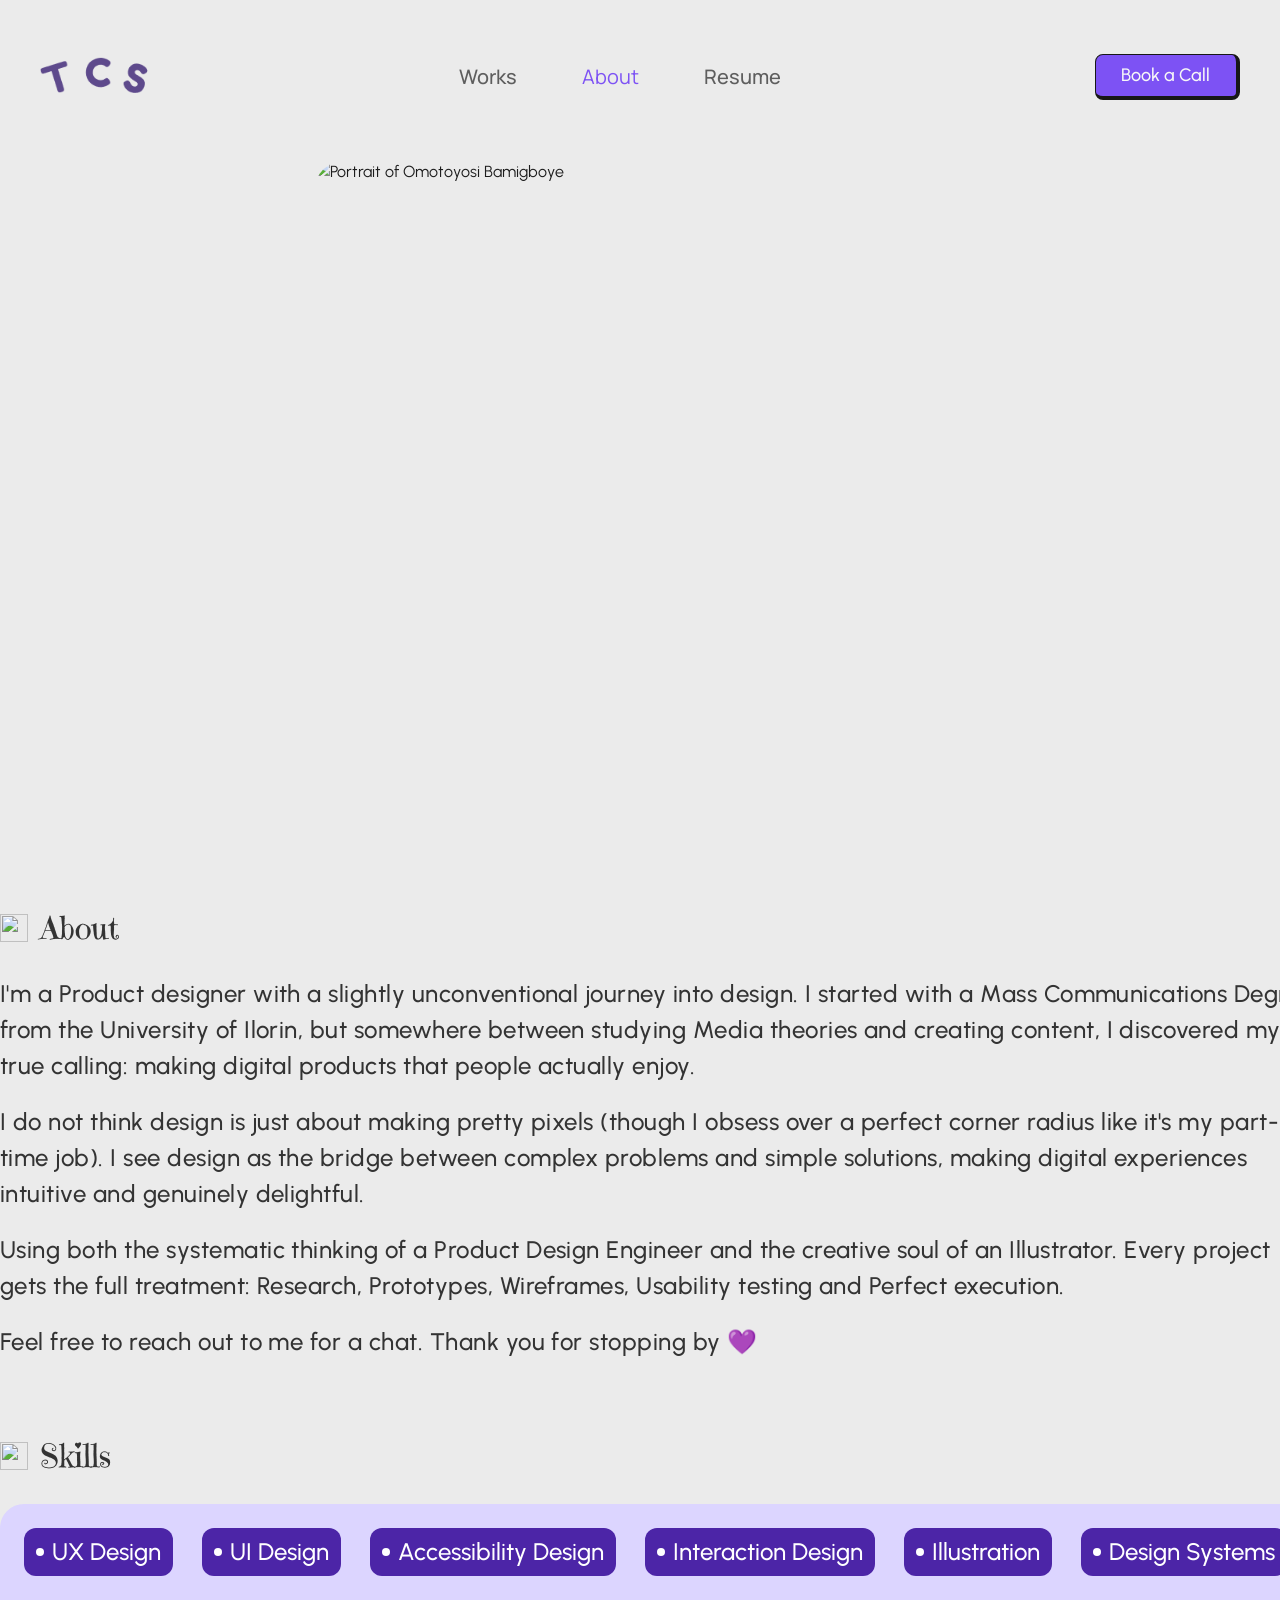
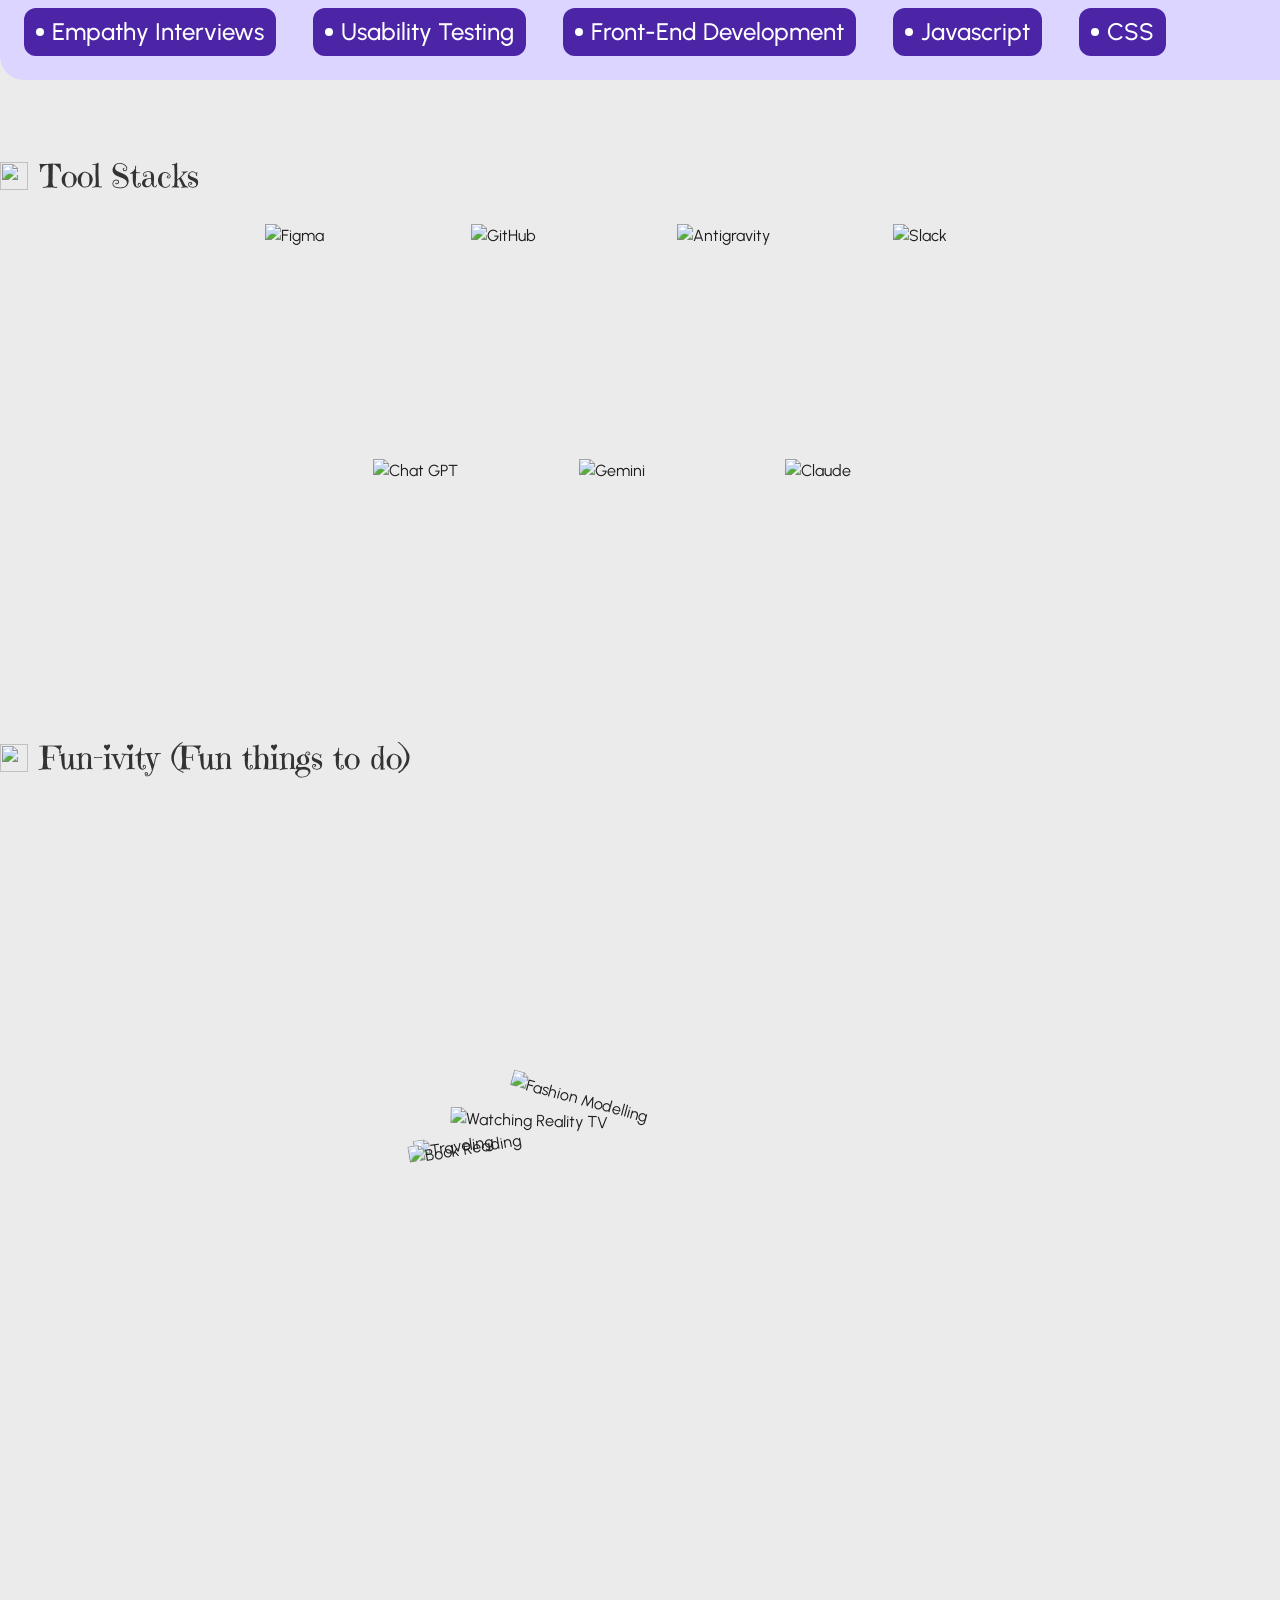
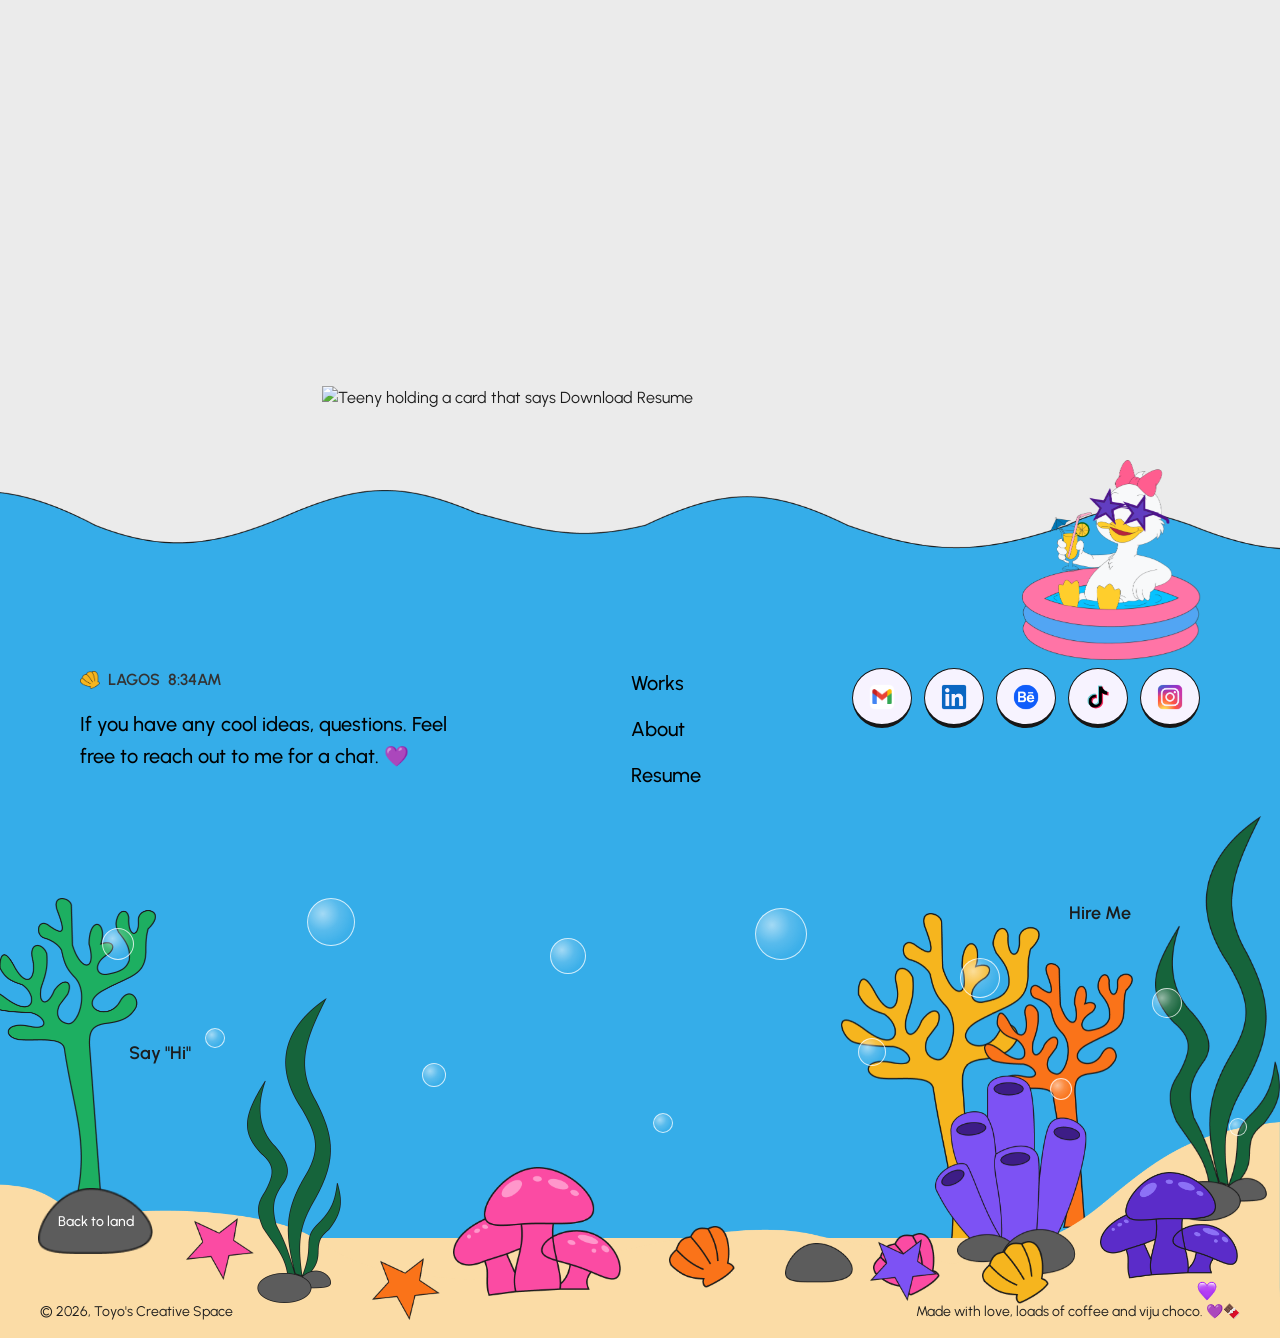
==== commit 53f6b508: "footer changes second" ====
--- a/about.html
+++ b/about.html
@@ -194,13 +194,21 @@
 
   </main>
 
-  <!-- FOOTER — exact copy from index.html -->
+  <!-- FOOTER -->
   <footer class="site-footer" aria-label="Site footer">
 
-    <!-- Wave at the very top edge of the footer — sits on top of blue water bg -->
+    <!-- Wave at the very top edge of the footer — mobile only -->
     <img src="portfolio-design-images/footer illustrations/waves.png"
-         alt="" aria-hidden="true" loading="lazy"
+         alt="" aria-hidden="true" loading="eager"
          class="site-footer__wave">
+
+    <!-- Wave texture lines inside the water (desktop) -->
+    <img src="portfolio-design-images/footer illustrations/waves.png" alt="" aria-hidden="true" loading="lazy"
+         class="site-footer__wave-line" style="top:143px;">
+    <img src="portfolio-design-images/footer illustrations/waves.png" alt="" aria-hidden="true" loading="lazy"
+         class="site-footer__wave-line" style="top:342px;">
+    <img src="portfolio-design-images/footer illustrations/waves.png" alt="" aria-hidden="true" loading="lazy"
+         class="site-footer__wave-line" style="top:546px;">
 
     <!-- Teeny in floater — positioned on the wave/water surface -->
     <img src="portfolio-design-images/teeny in floater.png"
@@ -212,7 +220,7 @@
 
       <!-- Left: clock + message -->
       <div class="footer-band__left">
-        <p class="footer-band__clock">🏆 LAGOS <span id="lagos-time" aria-live="polite" aria-label="Current time in Lagos">9:00AM</span></p>
+        <p class="footer-band__clock"><img src="portfolio-design-images/footer illustrations/yellow shells.png" alt="" aria-hidden="true" class="footer-band__clock-icon"> LAGOS <span id="lagos-time" aria-live="polite" aria-label="Current time in Lagos">9:00AM</span></p>
         <p class="footer-band__message">If you have any cool ideas, questions. Feel free to reach out to me for a chat. 💜</p>
       </div>
 
@@ -220,18 +228,18 @@
       <nav class="footer-band__nav" aria-label="Footer navigation">
         <a href="index.html" class="footer-band__nav-link">Works</a>
         <a href="about.html" class="footer-band__nav-link">About</a>
-        <a href="#" class="footer-band__nav-link">Resume</a>
+        <a href="https://drive.google.com/file/d/1CQYjmtOOulWqzke0gi_U4UttHId4qYxD/view?usp=drive_link" class="footer-band__nav-link" target="_blank" rel="noopener noreferrer">Resume</a>
       </nav>
 
       <!-- Right: social icon circles -->
       <div class="footer-band__socials">
-        <a href="mailto:toyobammy@gmail.com" target="_blank" rel="noopener noreferrer" aria-label="Email Toyo" class="footer-band__social-btn">
+        <a href="mailto:toyoscreativespace@gmail.com" target="_blank" rel="noopener noreferrer" aria-label="Email Toyo" class="footer-band__social-btn">
           <img src="icons/Gmail.png" alt="Gmail" loading="lazy">
         </a>
-        <a href="https://linkedin.com/in/omotoyosi-bamigboye" target="_blank" rel="noopener noreferrer" aria-label="LinkedIn" class="footer-band__social-btn">
+        <a href="https://www.linkedin.com/in/omotoyosi-bamigboye/" target="_blank" rel="noopener noreferrer" aria-label="LinkedIn" class="footer-band__social-btn">
           <img src="icons/Linkedin.png" alt="LinkedIn" loading="lazy">
         </a>
-        <a href="https://behance.net/omotoyobamigbo" target="_blank" rel="noopener noreferrer" aria-label="Behance" class="footer-band__social-btn">
+        <a href="https://www.behance.net/omotoyobamigbo" target="_blank" rel="noopener noreferrer" aria-label="Behance" class="footer-band__social-btn">
           <img src="icons/Behance.png" alt="Behance" loading="lazy">
         </a>
         <a href="https://tiktok.com/@toyoscreativespace" target="_blank" rel="noopener noreferrer" aria-label="TikTok" class="footer-band__social-btn">
@@ -247,82 +255,104 @@
     <!-- PART 2: UNDERWATER SCENE -->
     <div class="footer-sea" aria-label="Underwater illustration">
 
-      <!-- Sand floor -->
+      <!-- Sand floor (desktop CSS version) -->
       <div class="footer-sea__sand" aria-hidden="true"></div>
 
-      <!-- 1. Green coral (far left) -->
+      <!-- Sand illustration (mobile only) -->
+      <img src="portfolio-design-images/footer illustrations/sand.png" alt="" aria-hidden="true" loading="lazy"
+           class="footer-sea__sand-img">
+
+      <!-- 1. Green coral (far left / mobile left edge) -->
       <img src="portfolio-design-images/footer illustrations/green-coral.png" alt="" aria-hidden="true" loading="lazy"
-           class="footer-sea__el" style="left:40px;bottom:80px;height:220px;">
-
-      <!-- 2. Dark green seaweed (second from left) -->
+           class="footer-sea__el footer-sea__gc" style="left:0px;bottom:140px;height:300px;">
+
+      <!-- 2. Dark green seaweed (second from left — desktop only) -->
       <img src="portfolio-design-images/footer illustrations/dark green seaweed.png" alt="" aria-hidden="true" loading="lazy"
-           class="footer-sea__el" style="left:180px;bottom:80px;height:260px;">
+           class="footer-sea__el footer-sea__dgs-l" style="left:247px;bottom:35px;height:305px;">
 
       <!-- 3. Yellow fish "Say Hi" (left, swimming) -->
-      <div class="footer-sea__fish-wrap" style="left:160px;bottom:240px;" aria-hidden="true">
-        <img src="portfolio-design-images/footer illustrations/yellow fish.png" alt="" loading="lazy" class="footer-sea__fish-img">
+      <div class="footer-sea__fish-wrap footer-sea__fw-yellow" style="left:160px;bottom:240px;" aria-hidden="true" onclick="window.location.href='mailto:toyoscreativespace@gmail.com'">
+        <img src="yellow fish.svg" alt="" loading="lazy" class="footer-sea__fish-img">
         <span class="footer-sea__fish-text">Say "Hi"</span>
       </div>
 
-      <!-- 4. Pink mushroom coral (center-left) -->
+      <!-- 4. Pink mushroom coral -->
       <img src="portfolio-design-images/footer illustrations/pink mushrooms.png" alt="" aria-hidden="true" loading="lazy"
-           class="footer-sea__el" style="left:380px;bottom:80px;height:160px;">
+           class="footer-sea__el footer-sea__pink-mush" style="left:453px;bottom:42px;height:129px;">
 
       <!-- 5. Pink starfish -->
       <img src="portfolio-design-images/footer illustrations/pink-star.png" alt="" aria-hidden="true" loading="lazy"
-           class="footer-sea__el" style="left:300px;bottom:90px;height:50px;">
+           class="footer-sea__el footer-sea__pstar" style="left:186px;bottom:58px;height:62px;">
 
       <!-- 6. Orange starfish -->
       <img src="portfolio-design-images/footer illustrations/orange star.png" alt="" aria-hidden="true" loading="lazy"
-           class="footer-sea__el" style="left:440px;bottom:85px;height:45px;">
+           class="footer-sea__el footer-sea__ostar" style="left:372px;bottom:18px;height:62px;">
 
       <!-- 7. Purple tube coral (center) -->
       <img src="portfolio-design-images/footer illustrations/purple tube coral.png" alt="" aria-hidden="true" loading="lazy"
-           class="footer-sea__el" style="left:520px;bottom:80px;height:180px;">
-
-      <!-- 8a. Rocks (center) -->
+           class="footer-sea__el footer-sea__ptube" style="left:927px;bottom:56px;height:212px;">
+
+      <!-- 8. Standalone rock (between orange shells and pink shell) -->
       <img src="portfolio-design-images/footer illustrations/rocks.png" alt="" aria-hidden="true" loading="lazy"
-           class="footer-sea__el" style="left:470px;bottom:80px;height:50px;">
-
-      <!-- 8b. Rocks (right of center) -->
+           class="footer-sea__el footer-sea__rock-1" style="left:785px;bottom:55px;height:40px;">
+
+      <!-- 8b. Second rock (mobile only — near tube coral) -->
       <img src="portfolio-design-images/footer illustrations/rocks.png" alt="" aria-hidden="true" loading="lazy"
-           class="footer-sea__el" style="left:720px;bottom:80px;height:50px;">
-
-      <!-- 9. Pink shell -->
+           class="footer-sea__el footer-sea__rock-2">
+
+      <!-- 9. Pink shell (desktop only) -->
       <img src="portfolio-design-images/footer illustrations/pink-shell.png" alt="" aria-hidden="true" loading="lazy"
-           class="footer-sea__el" style="left:660px;bottom:85px;height:45px;">
-
-      <!-- 10. Yellow coral tree (right side, large) -->
+           class="footer-sea__el footer-sea__pshell" style="left:873px;bottom:42px;height:63px;">
+
+      <!-- 10. Yellow coral tree — desktop only -->
       <img src="portfolio-design-images/footer illustrations/yellow coral.png" alt="" aria-hidden="true" loading="lazy"
-           class="footer-sea__el" style="right:340px;bottom:80px;height:240px;">
-
-      <!-- 11. Orange coral tree (right side, smaller) -->
+           class="footer-sea__el footer-sea__ycoral" style="right:240px;bottom:75px;height:350px;">
+
+      <!-- 11. Orange coral tree -->
       <img src="portfolio-design-images/footer illustrations/orange coral.png" alt="" aria-hidden="true" loading="lazy"
-           class="footer-sea__el" style="right:260px;bottom:80px;height:200px;">
-
-      <!-- 12. Dark green seaweed (far right) -->
+           class="footer-sea__el footer-sea__ocoral" style="right:147px;bottom:110px;height:265px;">
+
+      <!-- 12. Dark green seaweed (far right / mobile repositioned) -->
       <img src="portfolio-design-images/footer illustrations/dark green seaweed.png" alt="" aria-hidden="true" loading="lazy"
-           class="footer-sea__el" style="right:40px;bottom:80px;height:260px;">
-
-      <!-- 13. Green fish "Let's work" (right, swimming) -->
-      <div class="footer-sea__fish-wrap footer-sea__fish-wrap--right" style="right:180px;bottom:260px;" aria-hidden="true">
-        <img src="portfolio-design-images/footer illustrations/green fish.png" alt="" loading="lazy" class="footer-sea__fish-img footer-sea__fish-img--flip">
-        <span class="footer-sea__fish-text">Let's work</span>
-      </div>
-
-      <!-- 14. Purple mushroom (far right) -->
+           class="footer-sea__el footer-sea__dgs-r" style="right:0px;bottom:117px;height:405px;">
+
+      <!-- 13. Green fish "Hire Me" (right, swimming) -->
+      <div class="footer-sea__fish-wrap footer-sea__fish-wrap--right footer-sea__fw-green" style="right:180px;bottom:380px;" aria-hidden="true" onclick="window.open('https://cal.com/toyoscreativespace','_blank')">
+        <img src="green fish.svg" alt="" loading="lazy" class="footer-sea__fish-img">
+        <span class="footer-sea__fish-text">Hire Me</span>
+      </div>
+
+      <!-- 14. Purple mushroom -->
       <img src="portfolio-design-images/footer illustrations/purple mushrooms.png" alt="" aria-hidden="true" loading="lazy"
-           class="footer-sea__el" style="right:60px;bottom:80px;height:140px;">
-
-      <!-- 15. Yellow shell (far right) -->
+           class="footer-sea__el footer-sea__purple-mush" style="right:42px;bottom:37px;height:129px;">
+
+      <!-- 15. Yellow shells (sea element) -->
       <img src="portfolio-design-images/footer illustrations/yellow shells.png" alt="" aria-hidden="true" loading="lazy"
-           class="footer-sea__el" style="right:120px;bottom:85px;height:40px;">
-
-      <!-- 16. Purple starfish (far right) -->
+           class="footer-sea__el footer-sea__yshells" style="right:231px;bottom:34px;height:63px;">
+
+      <!-- 16. Purple starfish -->
       <img src="portfolio-design-images/footer illustrations/purple star.png" alt="" aria-hidden="true" loading="lazy"
-           class="footer-sea__el" style="right:200px;bottom:85px;height:50px;">
-
-      <!-- CSS bubbles — 12 scattered across the water -->
+           class="footer-sea__el footer-sea__pustar" style="right:342px;bottom:37px;height:62px;">
+
+      <!-- 17. Orange shells -->
+      <img src="portfolio-design-images/footer illustrations/orange shells.png" alt="" aria-hidden="true" loading="lazy"
+           class="footer-sea__el footer-sea__oshells" style="left:669px;bottom:50px;height:62px;">
+
+      <!-- Bubble illustrations (mobile only) -->
+      <img src="portfolio-design-images/footer illustrations/bubbles.png" alt="" aria-hidden="true" loading="lazy"
+           class="footer-sea__bubble-img footer-sea__bubble-img--a">
+      <img src="portfolio-design-images/footer illustrations/bubbles (1).png" alt="" aria-hidden="true" loading="lazy"
+           class="footer-sea__bubble-img footer-sea__bubble-img--b">
+
+      <!-- Rock "Back to Top" — mobile only -->
+      <button class="footer-sea__rock-btn" onclick="scrollToTop()" aria-label="Back to top of page">
+        <span class="footer-sea__rock-btn-text">Back to<br>Top</span>
+      </button>
+
+      <!-- Back to land rock (desktop) — actual rocks.png illustration, sized/positioned to match reference -->
+      <button class="footer-sea__el footer-sea__back-btn" onclick="scrollToTop()" aria-label="Scroll back to top of page" style="left:38px;bottom:83px;">Back to land</button>
+
+      <!-- CSS bubbles — 12 scattered across the water (animated via JS) -->
       <div class="footer-sea__bubble" style="width:32px;height:32px;left:8%;top:18%;" aria-hidden="true"></div>
       <div class="footer-sea__bubble" style="width:20px;height:20px;left:16%;top:38%;" aria-hidden="true"></div>
       <div class="footer-sea__bubble" style="width:48px;height:48px;left:24%;top:12%;" aria-hidden="true"></div>
@@ -338,7 +368,6 @@
 
       <!-- Bottom bar -->
       <div class="footer-sea__bar">
-        <button class="footer-sea__back-btn" onclick="scrollToTop()" aria-label="Scroll back to top of page">Back to land</button>
         <span class="footer-sea__copyright">&copy; 2026, Toyo's Creative Space</span>
         <span class="footer-sea__tagline">Made with love, loads of coffee and viju choco. 💜🍫</span>
       </div>
--- a/css/style.css
+++ b/css/style.css
@@ -652,6 +652,11 @@
   object-fit: contain;
 }
 
+.project-card__icon--lg {
+  width: 53px;
+  height: 53px;
+}
+
 .project-card--reverse {
   flex-direction: row-reverse;
 }
@@ -737,7 +742,7 @@
   min-height: 700px;
   background-image: url('../portfolio-design-images/footer illustrations/blue sea water.png');
   background-size: cover;
-  background-position: center;
+  background-position: top center;
   background-repeat: no-repeat;
   overflow: visible;
   padding-top: 130px;
@@ -750,8 +755,20 @@
   left: 0;
   width: 100%;
   height: auto;
-  display: block;
+  display: none;
   z-index: 4;
+  pointer-events: none;
+}
+
+/* Wave texture lines — subtle background ripples inside the water (desktop).
+   z-index:-1 keeps them behind the band text, sand and every illustrated
+   element regardless of DOM order, since this is just a background layer. */
+.site-footer__wave-line {
+  position: absolute;
+  left: 0;
+  width: 100%;
+  height: auto;
+  z-index: -1;
   pointer-events: none;
 }
 
@@ -781,7 +798,7 @@
   font-family: var(--font-family-primary);
   font-size: 16px;
   font-weight: var(--font-weight-semibold);
-  color: #000000;
+  color: #333333;
   margin: 0;
 }
 
@@ -795,7 +812,7 @@
 .footer-band__message {
   font-family: var(--font-family-primary);
   font-size: 20px;
-  font-weight: var(--font-weight-regular);
+  font-weight: var(--font-weight-medium);
   color: #000000;
   line-height: 1.6;
   margin: 0;
@@ -833,16 +850,19 @@
   display: flex;
   align-items: center;
   justify-content: center;
-  width: 56px;
-  height: 56px;
-  border-radius: 50%;
-  background: var(--color-white);
-  border-width: 0.5px 4px 4px 0.5px;
+  padding: 10px;
+  gap: 10px;
+  width: 60px;
+  height: 60px;
+  border-radius: 100px;
+  background: var(--color-footer-bg);
+  border-width: 0.5px 0.5px 4px 0.5px;
   border-style: solid;
   border-color: var(--color-border);
   text-decoration: none;
   flex-shrink: 0;
   transition: none;
+  box-sizing: border-box;
 }
 
 .footer-band__social-btn img {
@@ -864,7 +884,7 @@
   overflow: visible;
 }
 
-/* Sand floor */
+/* Sand floor — flat color fill behind the illustrated sand edge */
 .footer-sea__sand {
   position: absolute;
   bottom: 0;
@@ -876,6 +896,19 @@
   z-index: 1;
 }
 
+/* Sand floor illustration — full width, natural aspect ratio so the wavy
+   top edge is never stretched/straightened */
+.footer-sea__sand-img {
+  position: absolute;
+  bottom: 0;
+  left: 0;
+  width: 100%;
+  height: auto;
+  display: block;
+  z-index: 1;
+  pointer-events: none;
+}
+
 /* All illustrated elements share this base */
 .footer-sea__el {
   position: absolute;
@@ -884,6 +917,23 @@
   z-index: 2;
 }
 
+/* Green coral sits behind the back-to-land rock so the rock hides its exposed stem */
+.footer-sea__gc {
+  z-index: 1;
+}
+
+/* Right seaweed sits behind the purple mushroom cluster */
+.footer-sea__dgs-r {
+  z-index: 1;
+}
+
+/* Yellow/orange coral sit behind the sand so their roots are hidden and only the
+   branches (which rise above the sand's wavy top edge) show */
+.footer-sea__ycoral,
+.footer-sea__ocoral {
+  z-index: 0;
+}
+
 /* Fish wrappers — position set via inline style on each */
 .footer-sea__fish-wrap {
   position: absolute;
@@ -906,18 +956,28 @@
   left: 50%;
   transform: translate(-50%, -50%);
   font-family: var(--font-family-primary);
-  font-size: 16px;
+  font-size: 18px;
   font-weight: var(--font-weight-semibold);
   color: var(--color-text-primary);
   white-space: nowrap;
   pointer-events: none;
+  text-align: center;
+}
+
+/* Offset text into the fish body (away from tail) for each fish orientation */
+.footer-sea__fw-yellow .footer-sea__fish-text {
+  left: 63%;
+}
+
+.footer-sea__fw-green .footer-sea__fish-text {
+  left: 37%;
 }
 
 /* Teeny in floater — sits on the wave, positioned relative to .site-footer */
 .footer-sea__teeny {
   position: absolute;
   right: 80px;
-  top: 0;
+  top: -30px;
   height: 200px;
   width: auto;
   object-fit: contain;
@@ -954,12 +1014,21 @@
   z-index: 5;
 }
 
+/* Back to land — uses the actual rocks.png illustration as its shape, undistorted */
 .footer-sea__back-btn {
-  background: #333333;
+  display: flex;
+  align-items: center;
+  justify-content: center;
+  width: 115px;
+  height: 67px;
+  background-color: transparent;
+  background-image: url('../portfolio-design-images/footer illustrations/rocks.png');
+  background-size: 100% 100%;
+  background-repeat: no-repeat;
   color: var(--color-white);
   border: none;
-  border-radius: var(--radius-full);
-  padding: 10px 24px;
+  border-radius: 0;
+  padding: 0;
   font-family: var(--font-family-primary);
   font-size: 14px;
   font-weight: var(--font-weight-medium);
@@ -969,7 +1038,6 @@
 
 .footer-sea__back-btn:hover,
 .footer-sea__back-btn:focus {
-  background: #333333;
   outline: 2px solid var(--color-white);
   outline-offset: 2px;
 }
@@ -980,6 +1048,13 @@
   font-size: 14px;
   font-weight: var(--font-weight-regular);
   color: var(--color-text-primary);
+}
+
+/* Mobile-only footer elements — hidden on desktop/tablet */
+.footer-sea__rock-btn,
+.footer-sea__rock-2,
+.footer-sea__bubble-img {
+  display: none;
 }
 
 /* ========================================
@@ -1120,6 +1195,7 @@
 
   .slideshow__viewport {
     width: 90%;
+    height: auto;
     left: 5%;
     position: relative;
     top: auto;
@@ -1218,7 +1294,8 @@
   }
 
   .footer-sea__back-btn {
-    padding: 6px 18px;
+    width: 101px;
+    height: 59px;
     font-size: 12px;
   }
 
@@ -1294,33 +1371,88 @@
   }
 
   .projects {
-    padding: 24px 16px;
+    padding: 32px 20px;
     gap: 24px;
   }
 
-  .project-card {
-    padding: var(--spacing-s);
+  .project-card,
+  .project-card--reverse {
+    flex-direction: column;
+    align-items: center;
+    width: 100%;
+    height: auto;
+    padding: 16px;
+    gap: 16px;
+    border-radius: 17px;
+  }
+
+  .project-card__image {
+    order: -1;
+    width: 100%;
+    height: auto;
+    aspect-ratio: 315.7 / 256.24;
+    border-radius: 13px;
+  }
+
+  .project-card__text {
+    width: 100%;
+  }
+
+  .project-card__title-row {
+    gap: 3px;
+  }
+
+  .project-card__icon {
+    width: 23px;
+    height: 23px;
+  }
+
+  .project-card__icon--lg {
+    width: 24px;
+    height: 24px;
   }
 
   .project-card__title {
-    font-size: 24px;
+    font-size: 18px;
+    line-height: 120%;
   }
 
   .project-card__category {
-    font-size: 18px;
+    font-size: 12px;
+    margin-top: 6px;
   }
 
   .project-card__description {
     font-size: 16px;
+    margin-top: 13px;
     width: 100%;
   }
 
-  .project-card__image {
-    height: 220px;
+  .project-card__metrics {
+    margin-top: 13px;
+    gap: 7px;
   }
 
   .project-card__metric {
     font-size: 14px;
+    color: var(--color-text-primary);
+  }
+
+  .project-card__check-icon {
+    width: 16px;
+    height: 16px;
+  }
+
+  .project-card__btn {
+    margin-top: 16px;
+    width: 100%;
+    height: 48px;
+    padding: 12px 16px;
+    font-size: 16px;
+  }
+
+  .slideshow {
+    padding-bottom: 60px;
   }
 
   .slideshow__header {
@@ -1345,13 +1477,501 @@
     font-size: 15px;
   }
 
+  /* ── Mobile Footer Overhaul ── */
+
+  .site-footer {
+    height: 693px;
+    min-height: unset;
+    padding-top: 0;
+    overflow: hidden;
+  }
+
+  .footer-sea__teeny {
+    display: none !important;
+  }
+
+  .site-footer__wave-line {
+    display: none;
+  }
+
+  .site-footer__wave {
+    position: absolute;
+    top: 0;
+    left: 0;
+    width: 100%;
+    height: 70px;
+    object-fit: cover;
+    object-position: center top;
+    display: block;
+    z-index: 4;
+    pointer-events: none;
+  }
+
+  .footer-band {
+    position: absolute;
+    top: 64px;
+    left: 0;
+    right: 0;
+    padding: 0 18px;
+    flex-direction: row;
+    flex-wrap: wrap;
+    justify-content: space-between;
+    align-items: flex-start;
+    row-gap: 16px;
+    column-gap: 0;
+    background: transparent;
+  }
+
+  .footer-band__left {
+    flex: 0 0 100%;
+    min-width: 0;
+    gap: 8px;
+  }
+
   .footer-band__clock {
-    font-size: 14px;
-  }
-
+    font-size: 12px;
+    color: #333333;
+  }
+
+  .footer-band__clock-icon {
+    width: 16px;
+    height: 16px;
+  }
+
+  .footer-band__message {
+    font-size: 15px;
+    color: #1C1C1C;
+    max-width: 100%;
+  }
+
+  .footer-band__nav {
+    order: 0;
+    width: auto;
+    flex: 0 0 auto;
+    flex-direction: column;
+    flex-wrap: nowrap;
+    gap: 12px;
+  }
+
+  .footer-band__nav-link,
+  .footer-band__nav-link:hover,
+  .footer-band__nav-link:focus,
+  .footer-band__nav-link:active {
+    font-size: 15px;
+    color: #1C1C1C !important;
+  }
+
+  .footer-band__socials {
+    flex: 0 0 auto;
+    flex-direction: row;
+    flex-wrap: nowrap;
+    gap: 7px;
+    justify-content: flex-end;
+    align-items: flex-start;
+    max-width: 240px;
+  }
+
+  .footer-band__social-btn,
+  .footer-band__social-btn:hover,
+  .footer-band__social-btn:focus,
+  .footer-band__social-btn:active {
+    width: 40px;
+    height: 40px;
+    background: #F7F3FF;
+    border-width: 1px 1px 3px 1px;
+    border-radius: 59px;
+  }
+
+  .footer-band__social-btn img {
+    width: 19px;
+    height: 19px;
+  }
+
+  .footer-sea {
+    position: absolute;
+    top: 0;
+    left: 0;
+    width: 100%;
+    height: 100%;
+    overflow: visible;
+  }
+
+  .footer-sea__sand {
+    display: block;
+    top: 604px;
+    bottom: 0;
+    left: 0;
+    height: auto;
+    border-radius: 0;
+    background: #FBDCA6;
+    z-index: 1;
+  }
+
+  .footer-sea__sand-img {
+    display: block;
+    position: absolute;
+    left: 0;
+    top: 558px;
+    width: 100%;
+    height: auto;
+    z-index: 2;
+  }
+
+  .footer-sea__oshells {
+    display: block !important;
+    left: 70px !important;
+    right: auto !important;
+    top: 624px !important;
+    bottom: auto !important;
+    height: 20px !important;
+    z-index: 3;
+  }
+
+  .footer-sea__bubble-img {
+    display: block;
+    position: absolute;
+    z-index: 3;
+    pointer-events: none;
+    opacity: 0.9;
+  }
+
+  .footer-sea__bubble-img--a {
+    width: 55px;
+    left: 296px;
+    top: 387px;
+  }
+
+  .footer-sea__bubble-img--b {
+    width: 65px;
+    left: 12px;
+    top: 361px;
+  }
+
+  .footer-sea__rock-btn {
+    display: flex;
+    position: absolute;
+    left: 6px;
+    top: 614px;
+    width: 63px;
+    height: 31px;
+    z-index: 5;
+    cursor: pointer;
+    background: #5C5C5C;
+    border: 1.5px solid #3a3a3a;
+    border-radius: 52% 48% 55% 45% / 45% 55% 50% 50%;
+    padding: 0;
+    align-items: center;
+    justify-content: center;
+    overflow: hidden;
+  }
+
+  .footer-sea__rock-btn-text {
+    display: flex;
+    align-items: center;
+    justify-content: center;
+    text-align: center;
+    color: #ffffff;
+    font-family: var(--font-family-primary);
+    font-size: 7px;
+    font-weight: var(--font-weight-semibold);
+    line-height: 1.2;
+    pointer-events: none;
+    width: 100%;
+    height: 100%;
+  }
+
+  .footer-sea__back-btn {
+    display: none;
+  }
+
+  .footer-sea__bar {
+    bottom: 6px;
+    padding: 8px 12px;
+    flex-wrap: nowrap;
+    justify-content: space-between;
+    gap: 4px;
+    z-index: 10;
+    background: transparent;
+  }
+
+  .footer-sea__copyright,
+  .footer-sea__tagline {
+    font-size: 9px;
+    text-align: left;
+  }
+
+  /* ── Underwater element positions ── */
+
+  .footer-sea__gc {
+    left: 0 !important;
+    right: auto !important;
+    top: 458px !important;
+    bottom: auto !important;
+    height: 165px !important;
+    z-index: 2 !important;
+  }
+
+  .footer-sea__dgs-l {
+    display: none !important;
+  }
+
+  .footer-sea__fw-yellow {
+    left: 21px !important;
+    right: auto !important;
+    top: 400px !important;
+    bottom: auto !important;
+  }
+
+  .footer-sea__pink-mush {
+    left: 96px !important;
+    right: auto !important;
+    top: 585px !important;
+    bottom: auto !important;
+    height: 72px !important;
+  }
+
+  .footer-sea__pstar {
+    left: 2px !important;
+    right: auto !important;
+    top: 620px !important;
+    bottom: auto !important;
+    height: 20px !important;
+    transform: rotate(33.14deg) !important;
+  }
+
+  .footer-sea__ostar {
+    left: 242px !important;
+    right: auto !important;
+    top: 626px !important;
+    bottom: auto !important;
+    height: 20px !important;
+    transform: rotate(-15deg) !important;
+  }
+
+  .footer-sea__ptube {
+    left: 183px !important;
+    right: auto !important;
+    top: 555px !important;
+    bottom: auto !important;
+    height: 90px !important;
+  }
+
+  .footer-sea__rock-1 {
+    left: 308px !important;
+    right: auto !important;
+    top: 619px !important;
+    bottom: auto !important;
+    height: 26px !important;
+  }
+
+  .footer-sea__rock-2 {
+    display: block !important;
+    left: 175px !important;
+    right: auto !important;
+    top: 619px !important;
+    bottom: auto !important;
+    height: 22px !important;
+  }
+
+  .footer-sea__pshell {
+    display: none !important;
+  }
+
+  .footer-sea__ycoral {
+    display: none !important;
+  }
+
+  .footer-sea__ocoral {
+    right: auto !important;
+    left: 275px !important;
+    top: 470px !important;
+    bottom: auto !important;
+    height: 155px !important;
+    z-index: 2 !important;
+  }
+
+  .footer-sea__dgs-r {
+    right: auto !important;
+    left: 352px !important;
+    top: 462px !important;
+    bottom: auto !important;
+    height: 155px !important;
+    z-index: 2 !important;
+  }
+
+  .footer-sea__fw-green {
+    right: auto !important;
+    left: 277px !important;
+    top: 350px !important;
+    bottom: auto !important;
+  }
+
+  .footer-sea__purple-mush {
+    right: auto !important;
+    left: 320px !important;
+    top: 588px !important;
+    bottom: auto !important;
+    height: 62px !important;
+    clip-path: inset(0 0 15% 0) !important;
+  }
+
+  .footer-sea__yshells {
+    right: auto !important;
+    left: 276px !important;
+    top: 624px !important;
+    bottom: auto !important;
+    height: 20px !important;
+  }
+
+  .footer-sea__pustar {
+    right: auto !important;
+    left: 42px !important;
+    top: 622px !important;
+    bottom: auto !important;
+    height: 20px !important;
+    transform: rotate(33.14deg) !important;
+  }
+
+  .footer-sea__fish-wrap {
+    bottom: auto !important;
+  }
+
+  .footer-sea__fish-img {
+    height: 49px !important;
+    width: auto !important;
+    display: block;
+  }
+
+  .footer-sea__fw-green .footer-sea__fish-img {
+    transform: scaleX(-1);
+    animation: mobile-flip-rl 18s linear infinite;
+  }
+
+  .footer-sea__fish-text {
+    position: absolute;
+    top: 0;
+    left: 0;
+    right: 0;
+    bottom: 0;
+    transform: none;
+    display: flex;
+    align-items: center;
+    justify-content: center;
+    text-align: center;
+    z-index: 2;
+    font-size: 12px;
+    white-space: nowrap;
+  }
+
+  .footer-sea__fw-yellow .footer-sea__fish-text,
+  .footer-sea__fw-green .footer-sea__fish-text {
+    left: 0;
+  }
+
+  /* ── Mobile Footer Animations ── */
+
+  @keyframes mobile-bubble-float {
+    0%   { transform: scale(0.65) translateY(0);      opacity: 0.7; }
+    70%  { opacity: 0.4; }
+    100% { transform: scale(0.65) translateY(-320px); opacity: 0; }
+  }
+
+  @keyframes mobile-seaweed-sway {
+    0%, 100% { transform: rotate(0deg); }
+    33%      { transform: rotate(3deg); }
+    66%      { transform: rotate(-3deg); }
+  }
+
+  @keyframes mobile-coral-sway {
+    0%, 100% { transform: rotate(0deg); }
+    33%      { transform: rotate(2deg); }
+    66%      { transform: rotate(-2deg); }
+  }
+
+  @keyframes mobile-fish-swim-r {
+    from { transform: translateX(0); }
+    to   { transform: translateX(365px); }
+  }
+
+  @keyframes mobile-fish-swim-l {
+    from { transform: translateX(0); }
+    to   { transform: translateX(-295px); }
+  }
+
+  @keyframes mobile-flip-lr {
+    0%, 49.9%  { transform: scaleX(1); }
+    50%, 100%  { transform: scaleX(-1); }
+  }
+
+  @keyframes mobile-flip-rl {
+    0%, 49.9%  { transform: scaleX(-1); }
+    50%, 100%  { transform: scaleX(1); }
+  }
+
+  @keyframes mobile-wave-sway {
+    0%, 100% { transform: translateX(0); }
+    50%      { transform: translateX(-30px); }
+  }
+
+  /* Bubbles — float upward and fade */
   .footer-sea__bubble {
     transform: scale(0.65);
     transform-origin: center center;
+    animation: mobile-bubble-float 5s ease-in infinite;
+  }
+  .footer-sea__bubble:nth-child(odd) {
+    animation-duration: 6.5s;
+    animation-delay: -2.5s;
+  }
+  .footer-sea__bubble:nth-child(3n) {
+    animation-duration: 4s;
+    animation-delay: -1.2s;
+  }
+
+  /* PNG bubble images — float upward */
+  .footer-sea__bubble-img {
+    animation: mobile-bubble-float 6s ease-in infinite;
+  }
+  .footer-sea__bubble-img--a { animation-delay: -2s; }
+  .footer-sea__bubble-img--b { animation-delay: -4s; }
+
+  /* Seaweed — gentle sway from base */
+  .footer-sea__dgs-r {
+    transform-origin: bottom center;
+    animation: mobile-seaweed-sway 4s ease-in-out infinite;
+  }
+
+  /* Yellow fish — ping-pong left ↔ right, flip to face direction of travel */
+  .footer-sea__fish-wrap:not(.footer-sea__fish-wrap--right) {
+    animation: mobile-fish-swim-r 7s ease-in-out infinite alternate;
+    cursor: pointer;
+  }
+  .footer-sea__fw-yellow .footer-sea__fish-img {
+    animation: mobile-flip-lr 14s linear infinite;
+  }
+
+  /* Green fish — ping-pong right ↔ left, flip to face direction of travel */
+  .footer-sea__fish-wrap--right {
+    animation: mobile-fish-swim-l 9s ease-in-out infinite alternate;
+    cursor: pointer;
+  }
+
+  /* Orange coral — very slow sway */
+  .footer-sea__ocoral {
+    transform-origin: bottom center;
+    animation: mobile-coral-sway 7s ease-in-out infinite;
+  }
+
+  /* Green coral — very slow sway, offset phase */
+  .footer-sea__gc {
+    transform-origin: bottom center;
+    animation: mobile-coral-sway 8s ease-in-out infinite;
+    animation-delay: -3s;
+  }
+
+  /* Water top edge — gentle side-to-side sway */
+  .site-footer__wave {
+    animation: mobile-wave-sway 5s ease-in-out infinite;
   }
 }
 
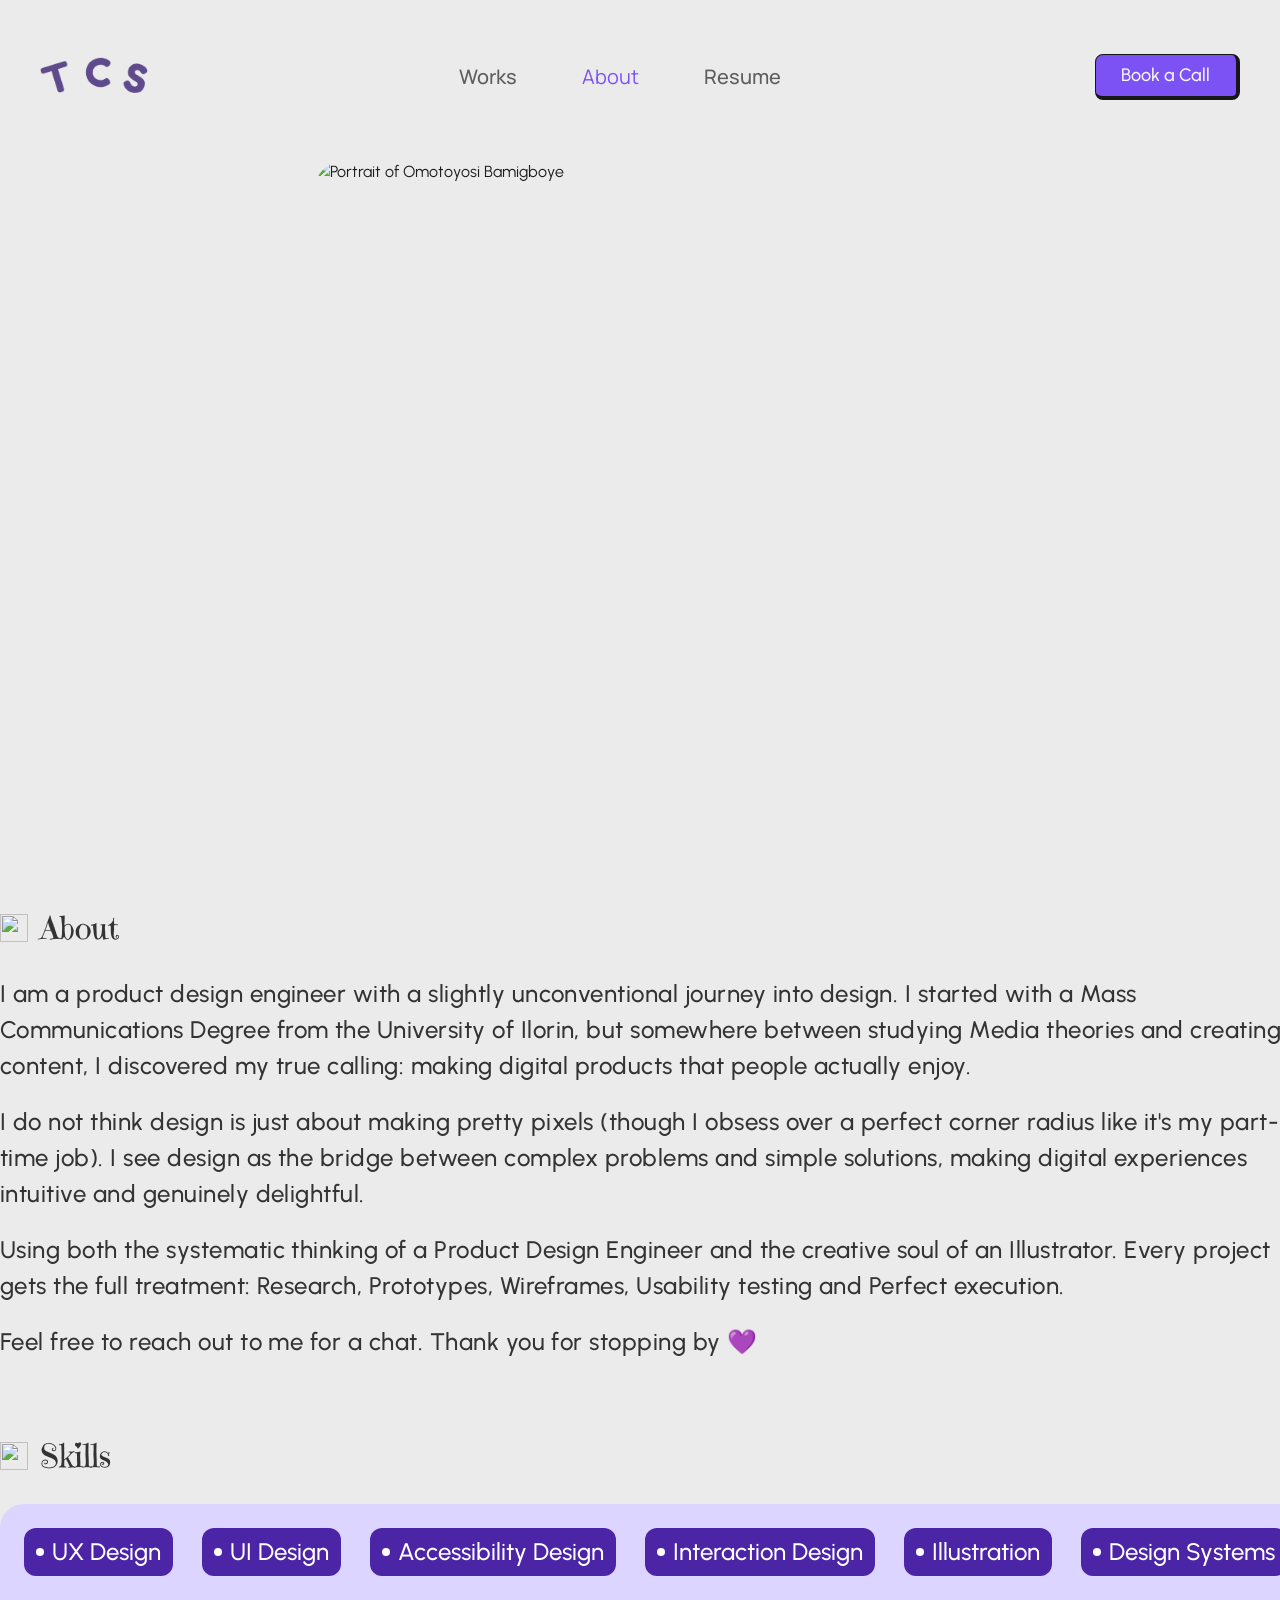
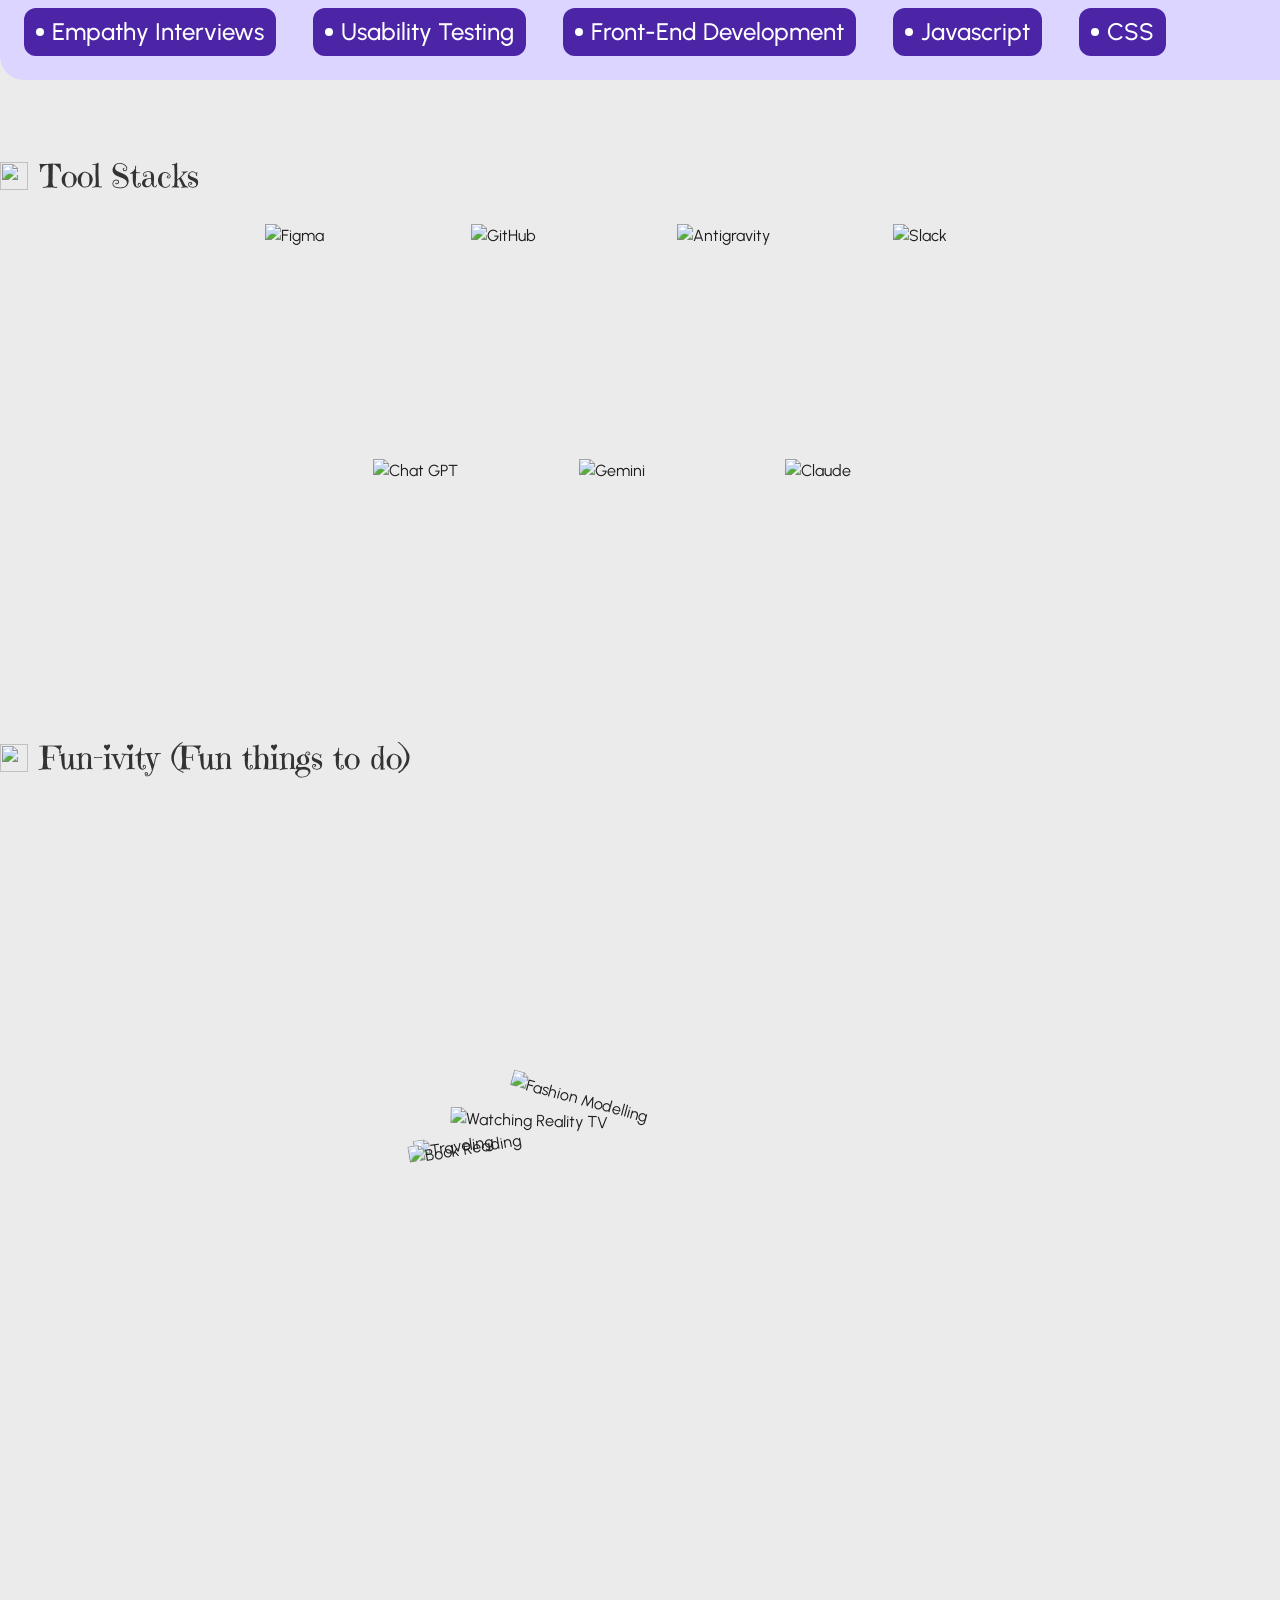
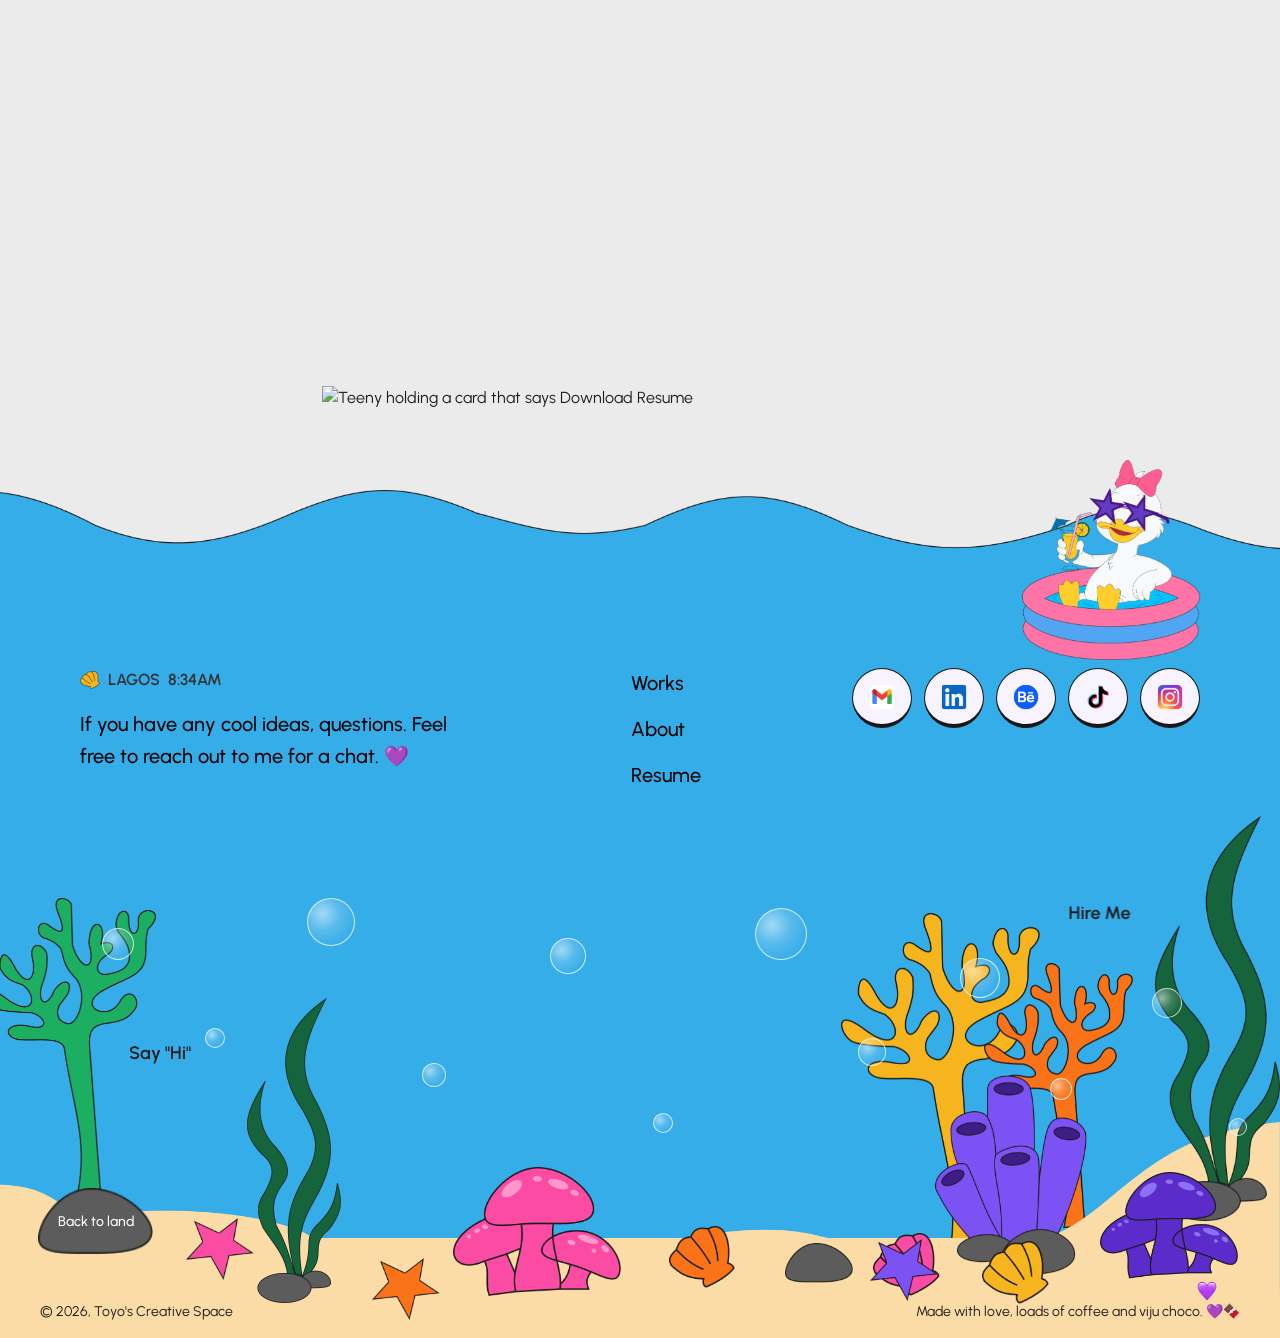
==== commit 1d4cf679: "mobile responsive project page corrections" ====
--- a/about.html
+++ b/about.html
@@ -40,14 +40,14 @@
           </svg>
         </button>
       </div>
-      <p class="mobile-menu__globe"><img src="mobile menu/globe.svg" alt="" class="mobile-menu__globe-icon">Works round the Globe</p>
+      <p class="mobile-menu__globe"><img src="mobile responsiveness/globe.svg" alt="" class="mobile-menu__globe-icon">Works round the Globe</p>
     </div>
   </div>
 
   <!-- Mobile Menu Toggle (mobile only) -->
   <button class="nav__hamburger" aria-expanded="false" aria-controls="mobile-menu" aria-label="Open navigation menu">
-    <img src="mobile menu/menu.svg" alt="" class="nav__hamburger-icon">
-    <img src="mobile menu/cancel menu.png" alt="" class="nav__hamburger-close">
+    <img src="mobile responsiveness/menu.svg" alt="" class="nav__hamburger-icon">
+    <img src="mobile responsiveness/cancel menu.png" alt="" class="nav__hamburger-close">
   </button>
 
   <!-- Navigation -->
@@ -80,7 +80,7 @@
         <h2 class="about-section-title">About</h2>
       </div>
       <div class="about-text__body">
-        <p>I'm a Product designer with a slightly unconventional journey into design. I started with a Mass Communications Degree from the University of Ilorin, but somewhere between studying Media theories and creating content, I discovered my true calling: making digital products that people actually enjoy.</p>
+        <p>I am a product design engineer with a slightly unconventional journey into design. I started with a Mass Communications Degree from the University of Ilorin, but somewhere between studying Media theories and creating content, I discovered my true calling: making digital products that people actually enjoy.</p>
         <p>I do not think design is just about making pretty pixels (though I obsess over a perfect corner radius like it's my part-time job). I see design as the bridge between complex problems and simple solutions, making digital experiences intuitive and genuinely delightful.</p>
         <p>Using both the systematic thinking of a Product Design Engineer and the creative soul of an Illustrator. Every project gets the full treatment: Research, Prototypes, Wireframes, Usability testing and Perfect execution.</p>
         <p>Feel free to reach out to me for a chat. Thank you for stopping by &#x1F49C;</p>
--- a/css/style.css
+++ b/css/style.css
@@ -720,12 +720,13 @@
   border-radius: var(--radius-card);
   flex-shrink: 0;
   overflow: hidden;
+  background-color: #f7f7f7;
 }
 
 .slideshow__slide img {
   width: 100%;
   height: 100%;
-  object-fit: cover;
+  object-fit: contain;
 }
 
 /* ========================================
@@ -1484,6 +1485,10 @@
     min-height: unset;
     padding-top: 0;
     overflow: hidden;
+    background-image: url('../Sea water mobile.png');
+    background-size: cover;
+    background-position: top center;
+    background-repeat: no-repeat;
   }
 
   .footer-sea__teeny {
@@ -1495,16 +1500,7 @@
   }
 
   .site-footer__wave {
-    position: absolute;
-    top: 0;
-    left: 0;
-    width: 100%;
-    height: 70px;
-    object-fit: cover;
-    object-position: center top;
-    display: block;
-    z-index: 4;
-    pointer-events: none;
+    display: none;
   }
 
   .footer-band {
@@ -1651,14 +1647,17 @@
     display: flex;
     position: absolute;
     left: 6px;
-    top: 614px;
-    width: 63px;
-    height: 31px;
+    top: 608px;
+    width: 68px;
+    height: 40px;
     z-index: 5;
     cursor: pointer;
-    background: #5C5C5C;
-    border: 1.5px solid #3a3a3a;
-    border-radius: 52% 48% 55% 45% / 45% 55% 50% 50%;
+    background-color: transparent;
+    background-image: url('../portfolio-design-images/footer illustrations/rocks.png');
+    background-size: 100% 100%;
+    background-repeat: no-repeat;
+    border: none;
+    border-radius: 0;
     padding: 0;
     align-items: center;
     justify-content: center;
@@ -1672,8 +1671,8 @@
     text-align: center;
     color: #ffffff;
     font-family: var(--font-family-primary);
-    font-size: 7px;
-    font-weight: var(--font-weight-semibold);
+    font-size: 12px;
+    font-weight: var(--font-weight-regular);
     line-height: 1.2;
     pointer-events: none;
     width: 100%;
@@ -1733,7 +1732,7 @@
   .footer-sea__pstar {
     left: 2px !important;
     right: auto !important;
-    top: 620px !important;
+    top: 576px !important;
     bottom: auto !important;
     height: 20px !important;
     transform: rotate(33.14deg) !important;
@@ -1766,9 +1765,9 @@
 
   .footer-sea__rock-2 {
     display: block !important;
-    left: 175px !important;
+    left: 250px !important;
     right: auto !important;
-    top: 619px !important;
+    top: 614px !important;
     bottom: auto !important;
     height: 22px !important;
   }
@@ -1778,7 +1777,13 @@
   }
 
   .footer-sea__ycoral {
-    display: none !important;
+    display: block !important;
+    right: auto !important;
+    left: 218px !important;
+    top: 480px !important;
+    bottom: auto !important;
+    height: 128px !important;
+    z-index: 1 !important;
   }
 
   .footer-sea__ocoral {
@@ -1787,7 +1792,7 @@
     top: 470px !important;
     bottom: auto !important;
     height: 155px !important;
-    z-index: 2 !important;
+    z-index: 1 !important;
   }
 
   .footer-sea__dgs-r {
@@ -1809,7 +1814,7 @@
   .footer-sea__purple-mush {
     right: auto !important;
     left: 320px !important;
-    top: 588px !important;
+    top: 604px !important;
     bottom: auto !important;
     height: 62px !important;
     clip-path: inset(0 0 15% 0) !important;
@@ -2213,3 +2218,358 @@
     font-size: 16px;
   }
 }
+
+/* ==========================================================================
+   DESKTOP FOOTER ANIMATIONS (1025px+)
+   Isolated to desktop only — mobile/tablet untouched.
+   ========================================================================== */
+
+@media (min-width: 1025px) {
+
+  /* ── Yellow fish: continuous left → right loop, always faces right ── */
+  @keyframes desktop-fish-lr {
+    from { transform: translateX(-400px); }
+    to   { transform: translateX(calc(100vw + 100px)); }
+  }
+
+  .footer-sea__fw-yellow.footer-sea__fish-wrap {
+    animation: desktop-fish-lr 20s linear infinite;
+    animation-delay: -8s;
+  }
+  .footer-sea__fw-yellow .footer-sea__fish-img {
+    animation: none;
+    transform: scaleX(1);
+  }
+
+  /* ── Green fish: continuous right → left loop, always faces left ──
+     The SVG natively faces LEFT so no scaleX flip is needed at all.
+     translateX moves it from off-screen right to off-screen left.
+  ── */
+  @keyframes desktop-fish-rl {
+    from { transform: translateX(300px); }
+    to   { transform: translateX(calc(-100vw - 200px)); }
+  }
+
+  .footer-sea__fw-green.footer-sea__fish-wrap {
+    animation: desktop-fish-rl 22s linear infinite;
+    animation-delay: -5s;
+  }
+  .footer-sea__fw-green .footer-sea__fish-img {
+    animation: none;
+    transform: none;
+  }
+  /* Restore text to its normal centered position (undo previous counter-flip) */
+  .footer-sea__fw-green .footer-sea__fish-text {
+    transform: translate(-50%, -50%);
+  }
+
+  /* ── Bubbles — rise and fade, staggered so they're always visible ── */
+  .footer-sea__bubble {
+    animation: bubble-rise 9s ease-in infinite;
+  }
+  .footer-sea__bubble:nth-child(2n)  { animation-delay: -1.5s; animation-duration: 10s; }
+  .footer-sea__bubble:nth-child(3n)  { animation-delay: -3.5s; animation-duration: 8s;  }
+  .footer-sea__bubble:nth-child(4n)  { animation-delay: -5.5s; animation-duration: 12s; }
+  .footer-sea__bubble:nth-child(5n)  { animation-delay: -2s;   animation-duration: 7s;  }
+  .footer-sea__bubble:nth-child(6n)  { animation-delay: -7s;   animation-duration: 11s; }
+  .footer-sea__bubble:nth-child(7n)  { animation-delay: -9s;   animation-duration: 13s; }
+
+  /* ── Seaweed — gentle underwater sway from base ── */
+  @keyframes seaweed-sway {
+    0%, 100% { transform: rotate(0deg);  }
+    25%      { transform: rotate(4deg);  }
+    75%      { transform: rotate(-4deg); }
+  }
+
+  .footer-sea__dgs-l {
+    transform-origin: bottom center;
+    animation: seaweed-sway 6s ease-in-out infinite;
+  }
+  .footer-sea__dgs-r {
+    transform-origin: bottom center;
+    animation: seaweed-sway 7s ease-in-out infinite;
+    animation-delay: -2.5s;
+  }
+
+  /* ── Corals — gentle sway ── */
+  @keyframes coral-sway {
+    0%, 100% { transform: rotate(0deg);  }
+    30%      { transform: rotate(2deg);  }
+    70%      { transform: rotate(-2deg); }
+  }
+
+  .footer-sea__ocoral {
+    transform-origin: bottom center;
+    animation: coral-sway 7s ease-in-out infinite;
+  }
+  .footer-sea__gc {
+    transform-origin: bottom center;
+    animation: coral-sway 8s ease-in-out infinite;
+    animation-delay: -3s;
+  }
+
+  /* ── Purple tube coral — very slow, barely perceptible sway ── */
+  @keyframes subtle-sway {
+    0%, 100% { transform: rotate(0deg); }
+    50%      { transform: rotate(1deg); }
+  }
+
+  .footer-sea__ptube {
+    transform-origin: bottom center;
+    animation: subtle-sway 12s ease-in-out infinite;
+  }
+
+  /* ── Mushrooms — barely moving, almost still ── */
+  .footer-sea__pink-mush {
+    transform-origin: bottom center;
+    animation: subtle-sway 14s ease-in-out infinite;
+    animation-delay: -4s;
+  }
+  .footer-sea__purple-mush {
+    transform-origin: bottom center;
+    animation: subtle-sway 13s ease-in-out infinite;
+    animation-delay: -6s;
+  }
+}
+
+/* ==========================================================================
+   TABLET FOOTER ANIMATIONS  (max-width: 1024px)
+   Replicates desktop animation set — overrides the default tiny-wobble fish.
+   ========================================================================== */
+
+@media (max-width: 1024px) {
+
+  @keyframes tab-fish-lr {
+    from { transform: translateX(-400px); }
+    to   { transform: translateX(calc(100vw + 100px)); }
+  }
+  @keyframes tab-fish-rl {
+    from { transform: translateX(300px); }
+    to   { transform: translateX(calc(-100vw - 200px)); }
+  }
+  @keyframes tab-seaweed-sway {
+    0%, 100% { transform: rotate(0deg);  }
+    25%      { transform: rotate(4deg);  }
+    75%      { transform: rotate(-4deg); }
+  }
+  @keyframes tab-coral-sway {
+    0%, 100% { transform: rotate(0deg);  }
+    30%      { transform: rotate(2deg);  }
+    70%      { transform: rotate(-2deg); }
+  }
+  @keyframes tab-subtle-sway {
+    0%, 100% { transform: rotate(0deg); }
+    50%      { transform: rotate(1deg); }
+  }
+
+  /* Yellow fish: continuous left → right */
+  .footer-sea__fish-wrap:not(.footer-sea__fish-wrap--right) {
+    animation: tab-fish-lr 20s linear infinite;
+    animation-delay: -8s;
+  }
+  .footer-sea__fw-yellow .footer-sea__fish-img {
+    animation: none;
+    transform: none;
+  }
+
+  /* Green fish: continuous right → left, natively faces left */
+  .footer-sea__fish-wrap--right {
+    animation: tab-fish-rl 22s linear infinite;
+    animation-delay: -5s;
+  }
+  .footer-sea__fw-green .footer-sea__fish-img {
+    animation: none;
+    transform: none;
+  }
+
+  /* Bubbles */
+  .footer-sea__bubble {
+    animation: bubble-rise 9s ease-in infinite;
+  }
+  .footer-sea__bubble:nth-child(2n) { animation-delay: -1.5s; animation-duration: 10s; }
+  .footer-sea__bubble:nth-child(3n) { animation-delay: -3.5s; animation-duration: 8s;  }
+  .footer-sea__bubble:nth-child(4n) { animation-delay: -5.5s; animation-duration: 12s; }
+  .footer-sea__bubble:nth-child(5n) { animation-delay: -2s;   animation-duration: 7s;  }
+  .footer-sea__bubble:nth-child(6n) { animation-delay: -7s;   animation-duration: 11s; }
+  .footer-sea__bubble:nth-child(7n) { animation-delay: -9s;   animation-duration: 13s; }
+
+  /* Seaweed — both sides */
+  .footer-sea__dgs-l {
+    transform-origin: bottom center;
+    animation: tab-seaweed-sway 6s ease-in-out infinite;
+  }
+  .footer-sea__dgs-r {
+    transform-origin: bottom center;
+    animation: tab-seaweed-sway 7s ease-in-out infinite;
+    animation-delay: -2.5s;
+  }
+
+  /* Corals */
+  .footer-sea__ocoral {
+    transform-origin: bottom center;
+    animation: tab-coral-sway 7s ease-in-out infinite;
+  }
+  .footer-sea__gc {
+    transform-origin: bottom center;
+    animation: tab-coral-sway 8s ease-in-out infinite;
+    animation-delay: -3s;
+  }
+
+  /* Purple tube coral */
+  .footer-sea__ptube {
+    transform-origin: bottom center;
+    animation: tab-subtle-sway 12s ease-in-out infinite;
+  }
+
+  /* Mushrooms */
+  .footer-sea__pink-mush {
+    transform-origin: bottom center;
+    animation: tab-subtle-sway 14s ease-in-out infinite;
+    animation-delay: -4s;
+  }
+  .footer-sea__purple-mush {
+    transform-origin: bottom center;
+    animation: tab-subtle-sway 13s ease-in-out infinite;
+    animation-delay: -6s;
+  }
+}
+
+/* ==========================================================================
+   MOBILE FOOTER ANIMATIONS  (max-width: 768px)
+   Replicates desktop animation set — overrides the old bounce/flip fish.
+   ========================================================================== */
+
+@media (max-width: 768px) {
+
+  /* Water surface — slow gentle sway left ↔ right */
+  @keyframes mob-sea-sway {
+    0%, 100% { background-position: 40% top; }
+    50%       { background-position: 60% top; }
+  }
+
+  .site-footer {
+    animation: mob-sea-sway 9s ease-in-out infinite;
+  }
+
+  @keyframes mob-fish-lr {
+    from { transform: translateX(-400px); }
+    to   { transform: translateX(calc(100vw + 100px)); }
+  }
+  @keyframes mob-fish-rl {
+    from { transform: translateX(300px); }
+    to   { transform: translateX(calc(-100vw - 200px)); }
+  }
+  @keyframes mob-seaweed-sway {
+    0%, 100% { transform: rotate(0deg);  }
+    25%      { transform: rotate(4deg);  }
+    75%      { transform: rotate(-4deg); }
+  }
+  @keyframes mob-coral-sway {
+    0%, 100% { transform: rotate(0deg);  }
+    30%      { transform: rotate(2deg);  }
+    70%      { transform: rotate(-2deg); }
+  }
+  @keyframes mob-subtle-sway {
+    0%, 100% { transform: rotate(0deg); }
+    50%      { transform: rotate(1deg); }
+  }
+
+  /* Yellow fish: continuous left → right, always faces right */
+  .footer-sea__fish-wrap:not(.footer-sea__fish-wrap--right) {
+    animation: mob-fish-lr 18s linear infinite;
+    animation-delay: -6s;
+  }
+  .footer-sea__fw-yellow .footer-sea__fish-img {
+    animation: none;
+    transform: none;
+  }
+
+  /* Green fish: continuous right → left, natively faces left */
+  .footer-sea__fish-wrap--right {
+    animation: mob-fish-rl 20s linear infinite;
+    animation-delay: -5s;
+  }
+  .footer-sea__fw-green .footer-sea__fish-img {
+    animation: none;
+    transform: none;
+  }
+
+  /* Bubbles — switch to bubble-rise, matching desktop behavior */
+  .footer-sea__bubble {
+    transform: none;
+    animation: bubble-rise 9s ease-in infinite;
+  }
+  .footer-sea__bubble:nth-child(2n) { animation-delay: -1.5s; animation-duration: 10s; }
+  .footer-sea__bubble:nth-child(3n) { animation-delay: -3.5s; animation-duration: 8s;  }
+  .footer-sea__bubble:nth-child(4n) { animation-delay: -5.5s; animation-duration: 12s; }
+  .footer-sea__bubble:nth-child(5n) { animation-delay: -2s;   animation-duration: 7s;  }
+  .footer-sea__bubble:nth-child(6n) { animation-delay: -7s;   animation-duration: 11s; }
+  .footer-sea__bubble:nth-child(7n) { animation-delay: -9s;   animation-duration: 13s; }
+
+  /* Seaweed — both sides */
+  .footer-sea__dgs-l {
+    transform-origin: bottom center;
+    animation: mob-seaweed-sway 6s ease-in-out infinite;
+  }
+  .footer-sea__dgs-r {
+    transform-origin: bottom center;
+    animation: mob-seaweed-sway 7s ease-in-out infinite;
+    animation-delay: -2.5s;
+  }
+
+  /* Corals */
+  .footer-sea__ocoral {
+    transform-origin: bottom center;
+    animation: mob-coral-sway 7s ease-in-out infinite;
+  }
+  .footer-sea__ycoral {
+    transform-origin: bottom center;
+    animation: mob-coral-sway 9s ease-in-out infinite;
+    animation-delay: -4s;
+  }
+  .footer-sea__gc {
+    transform-origin: bottom center;
+    animation: mob-coral-sway 8s ease-in-out infinite;
+    animation-delay: -3s;
+  }
+
+  /* Purple tube coral */
+  .footer-sea__ptube {
+    transform-origin: bottom center;
+    animation: mob-subtle-sway 12s ease-in-out infinite;
+  }
+
+  /* Mushrooms */
+  .footer-sea__pink-mush {
+    transform-origin: bottom center;
+    animation: mob-subtle-sway 14s ease-in-out infinite;
+    animation-delay: -4s;
+  }
+  .footer-sea__purple-mush {
+    transform-origin: bottom center;
+    animation: mob-subtle-sway 13s ease-in-out infinite;
+    animation-delay: -6s;
+  }
+
+  /* Fish text — positioned at the body centre of each SVG (yellow body=63%, green body=37%) */
+  .footer-sea__fw-yellow .footer-sea__fish-text {
+    position: absolute;
+    top: 50%;
+    left: 63%;
+    right: auto;
+    bottom: auto;
+    width: auto;
+    display: block;
+    transform: translate(-50%, -50%);
+  }
+  .footer-sea__fw-green .footer-sea__fish-text {
+    position: absolute;
+    top: 50%;
+    left: 37%;
+    right: auto;
+    bottom: auto;
+    width: auto;
+    display: block;
+    transform: translate(-50%, -50%);
+  }
+}
